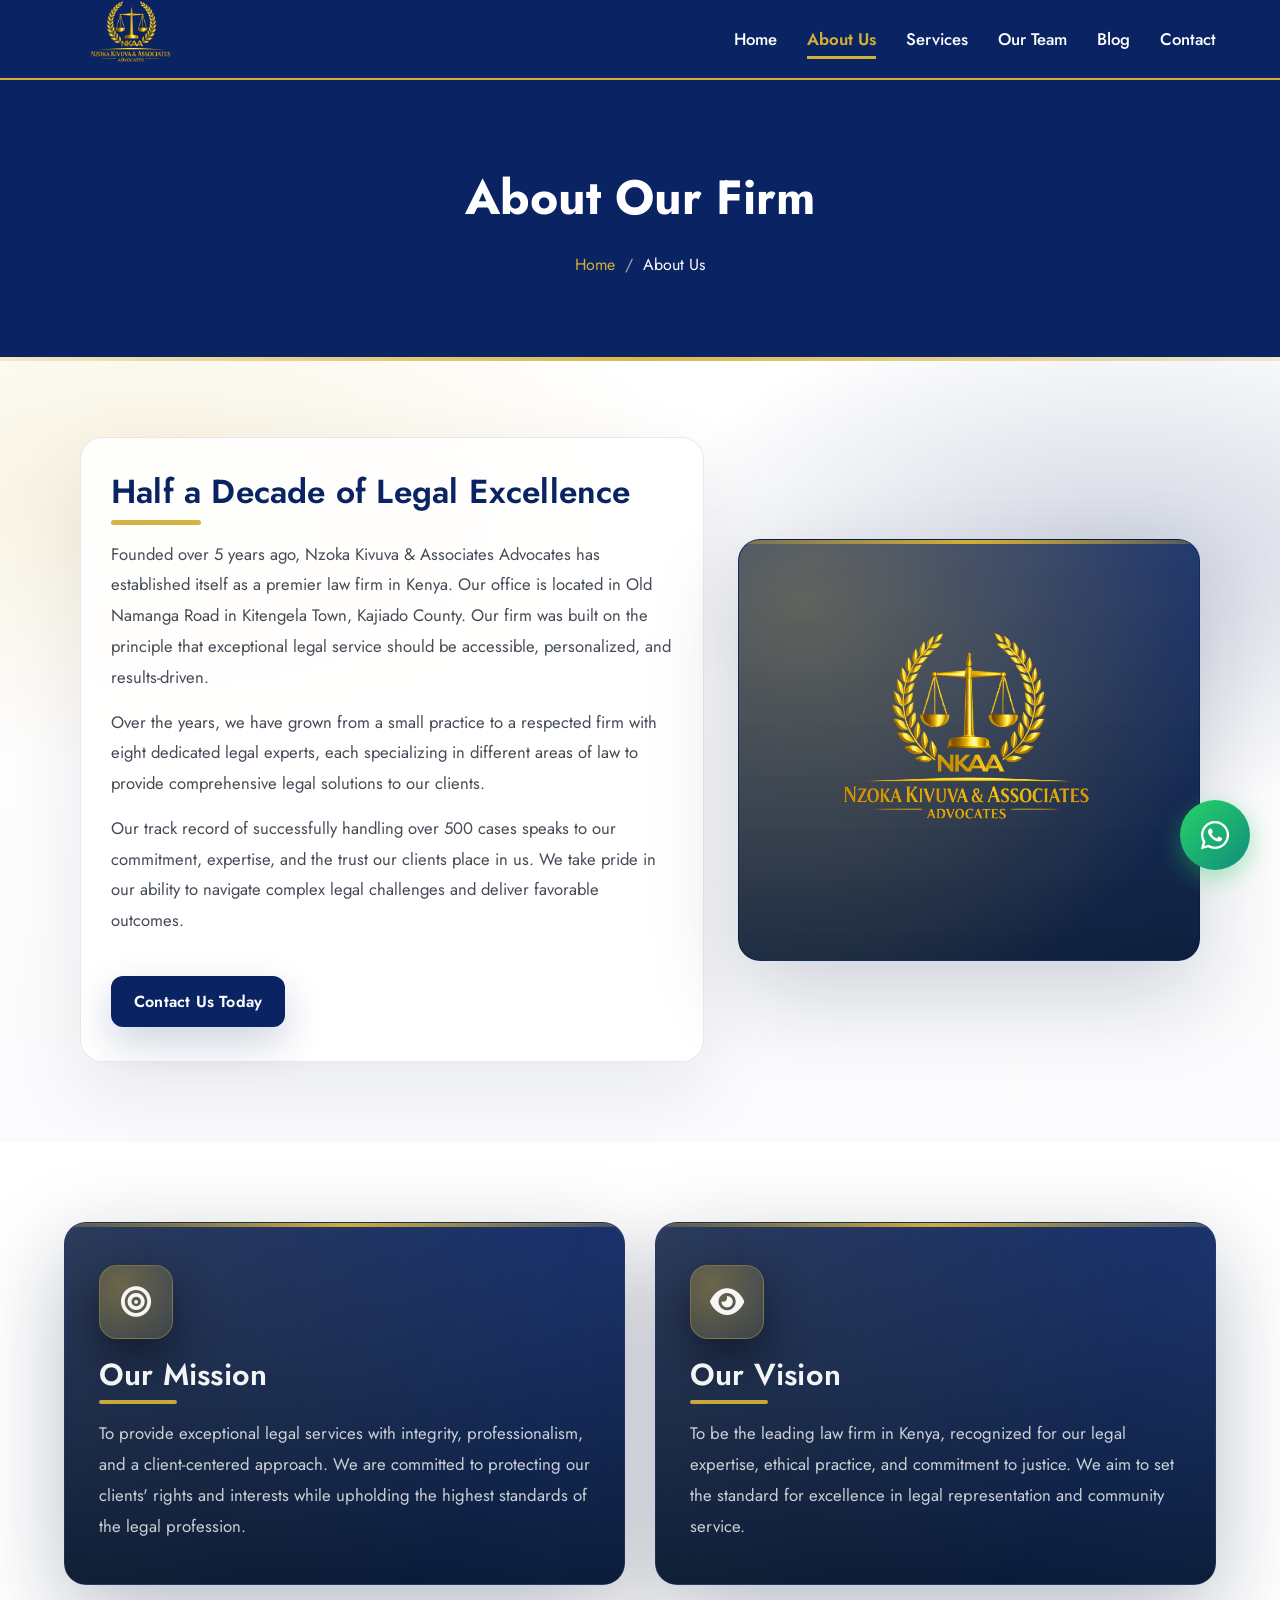
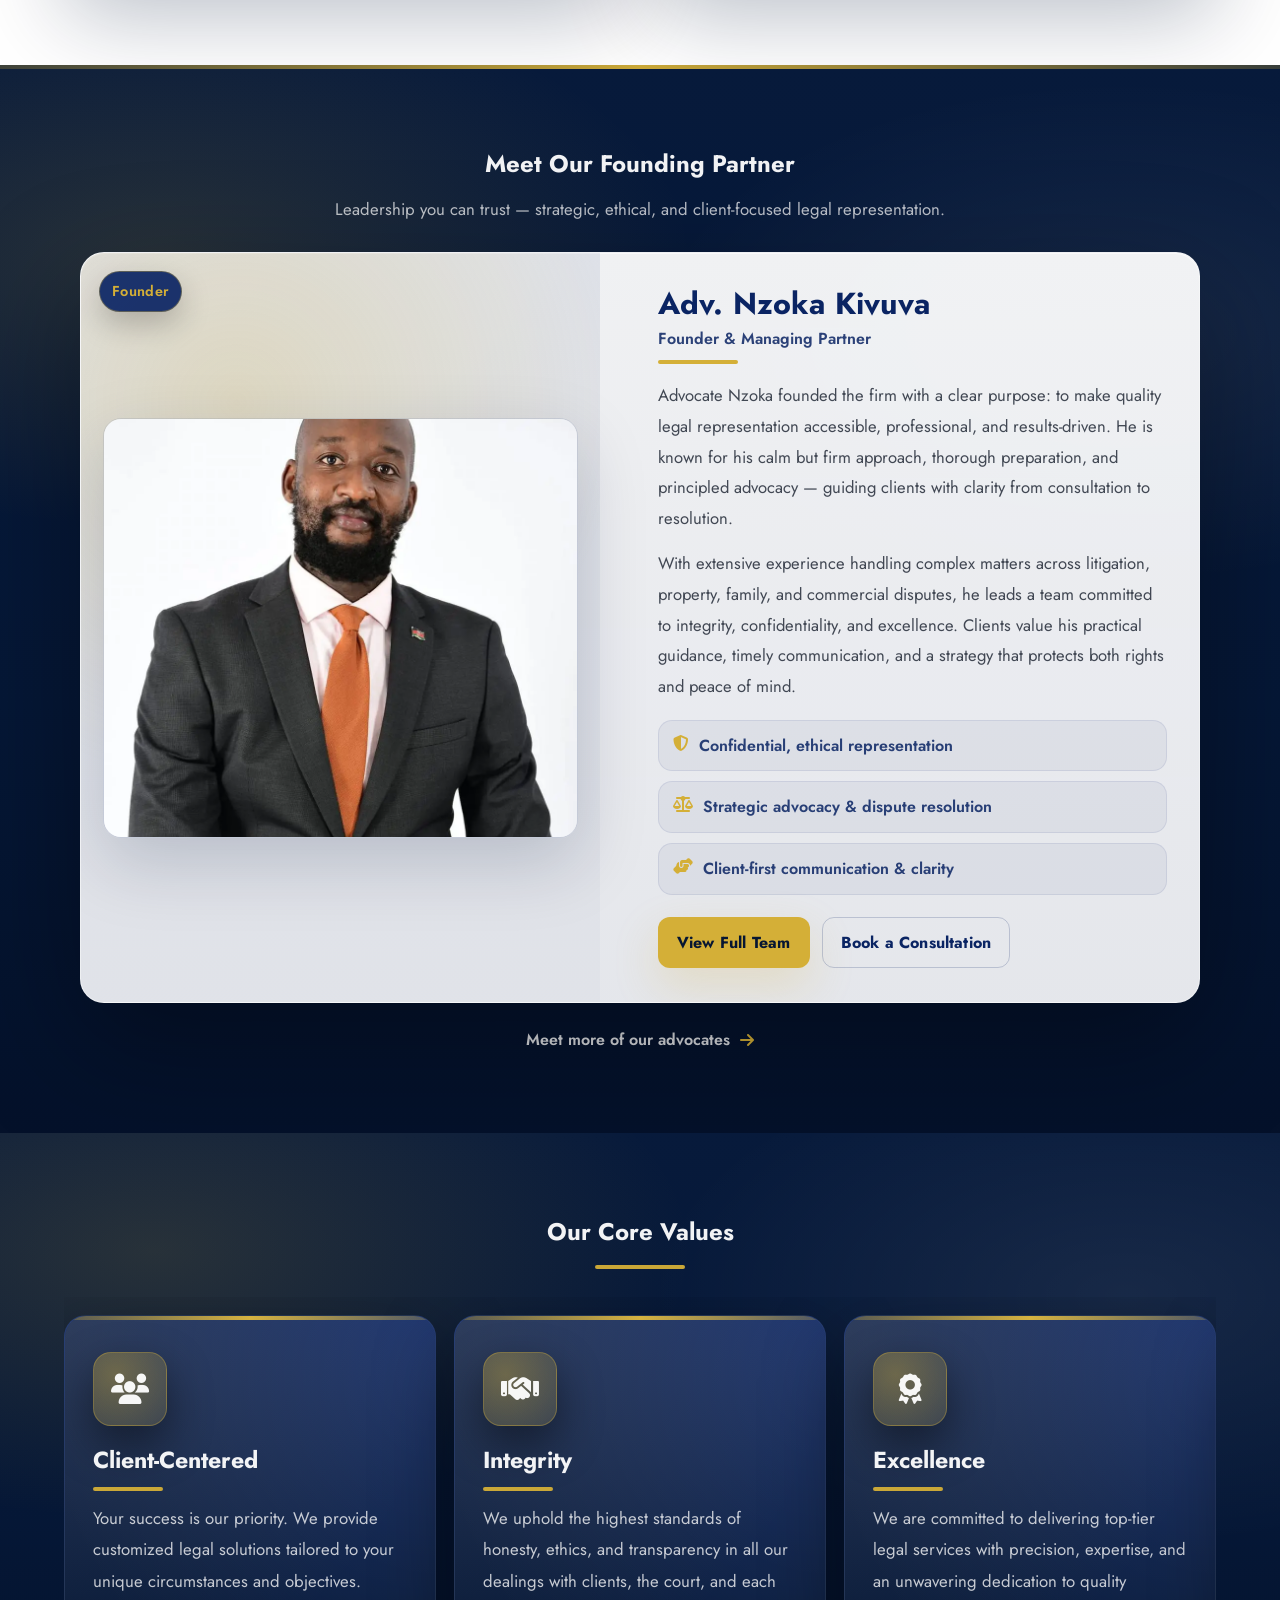
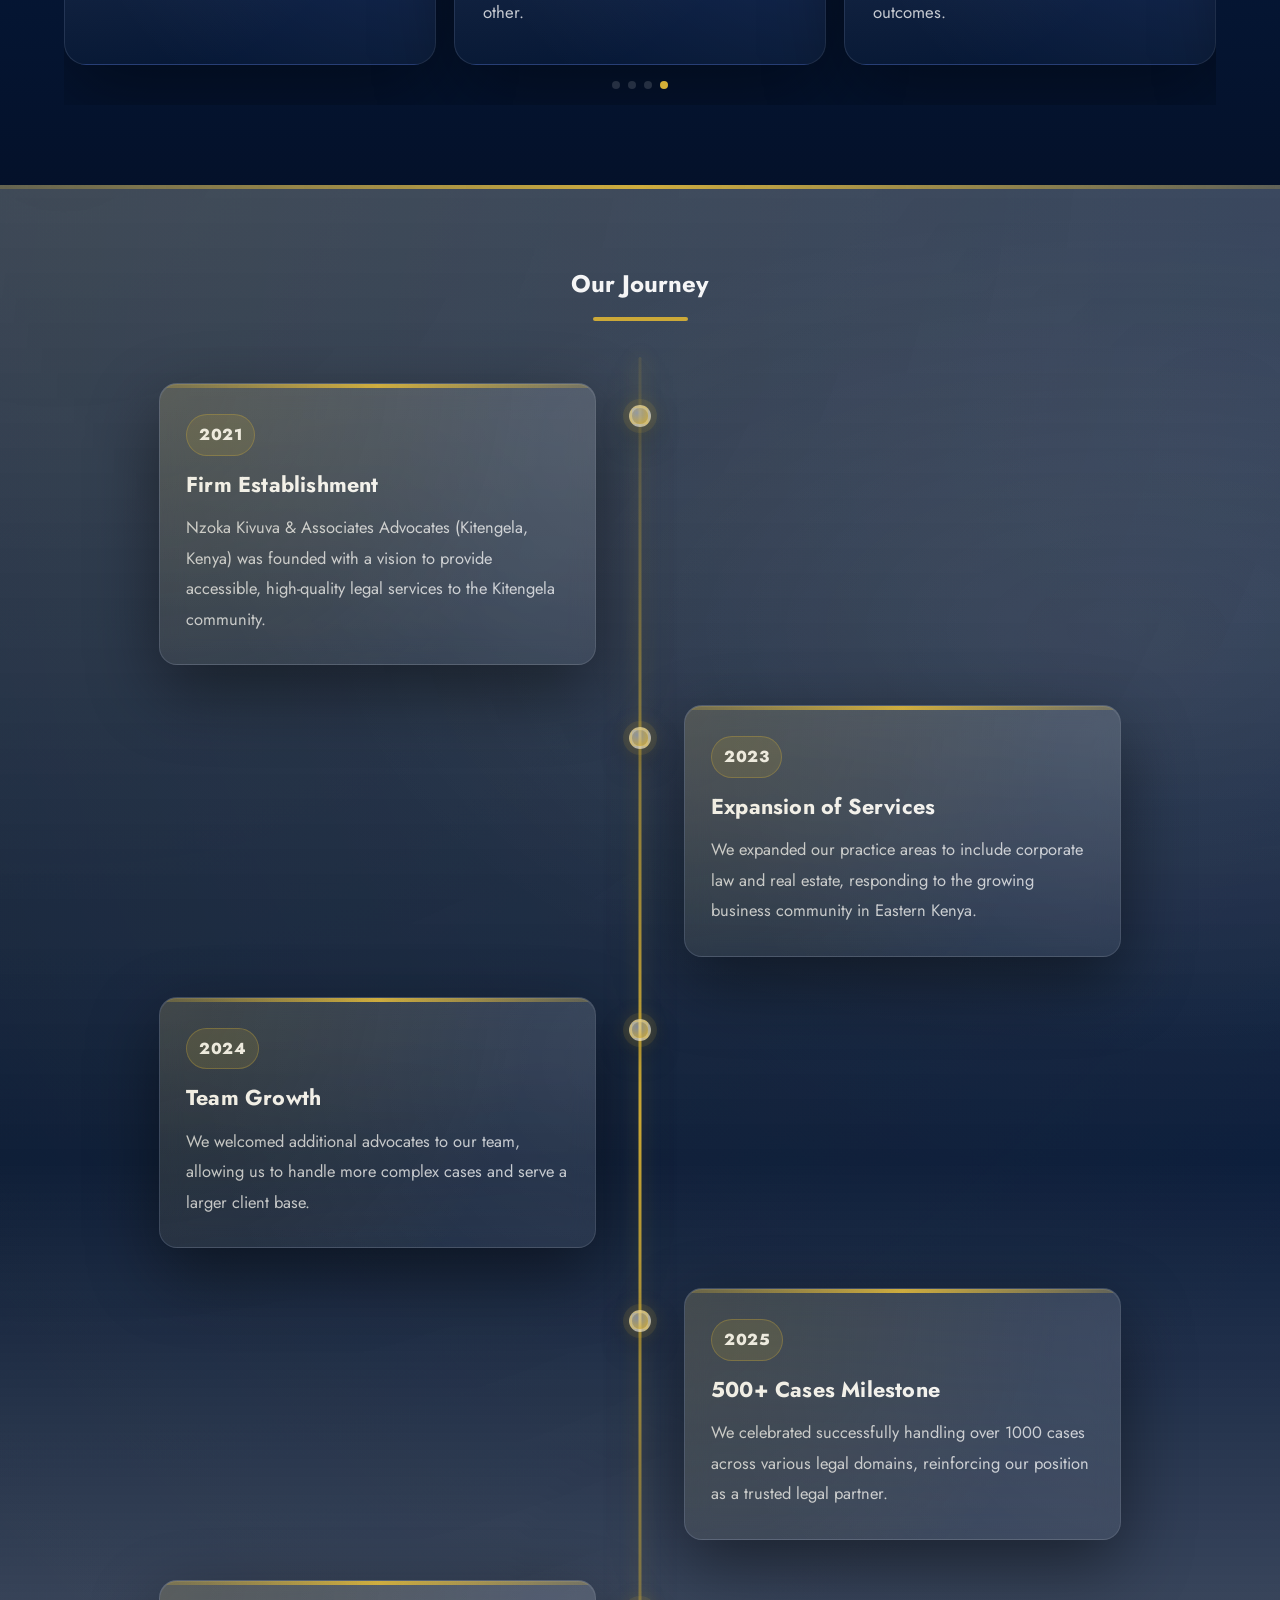
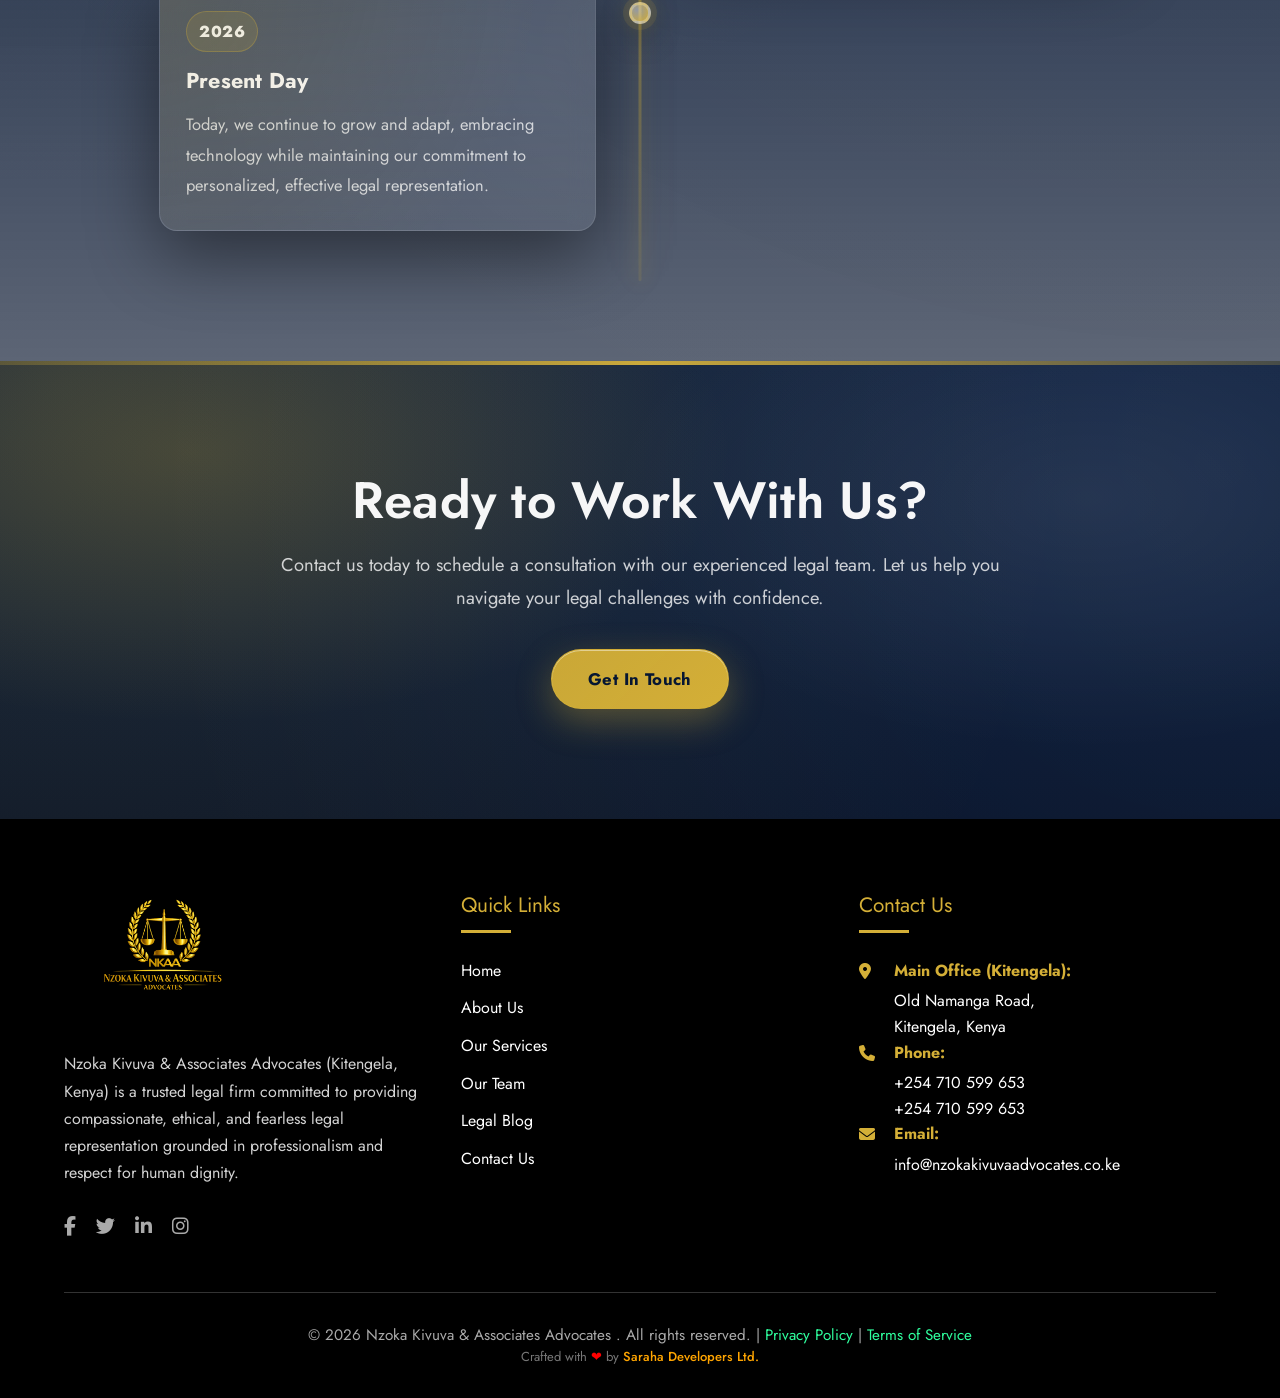
==== about.html @ 80e112c9 "Initial commit" ====
<!DOCTYPE html>
<html lang="en">
<head>
  <meta charset="UTF-8" />
  <meta name="viewport" content="width=device-width, initial-scale=1.0" />
  <meta name="robots" content="index, follow" />

  <title>About Us | Nzoka Kivuva &amp; Company Advocates (Kitengela, Kenya)</title>
  <meta name="description" content="Learn about Nzoka Kivuva & Associates Advocates (Kitengela, Kenya) in Kitengela, Kenya—our values, experience, and commitment to trusted legal representation for individuals and businesses." />
  <meta name="keywords" content="Nzoka Advocates, advocates in Kitengela, lawyers in Kitengela, law firm Kenya, legal services Kenya, corporate law, conveyancing, litigation, family law" />
  <link rel="canonical" href="https://nzokakivuvaadvocates.co.ke/about.html" />

  <!-- Open Graph (Facebook/LinkedIn) -->
  <meta property="og:type" content="website" />
  <meta property="og:url" content="https://nzokakivuvaadvocates.co.ke/about.html" />
  <meta property="og:title" content="About Us | Nzoka Kivuva & Associates Advocates (Kitengela, Kenya)" />
  <meta property="og:description" content="Learn about our law firm in Kitengela, Kenya—our values, experience, and trusted legal services." />
  <meta property="og:image" content="https://nzokakivuvaadvocates.co.ke/Nzoka-kivuva-favicon.webp" />

  <!-- Twitter -->
  <meta name="twitter:card" content="summary_large_image" />
  <meta name="twitter:title" content="About Us | Nzoka Kivuva & Associates Advocates (Kitengela, Kenya)" />
  <meta name="twitter:description" content="Learn about our law firm in Kitengela, Kenya—our values, experience, and trusted legal services." />
  <meta name="twitter:image" content="https://nzokakivuvaadvocates.co.ke/Nzoka-kivuva-favicon.webp" />

  <!-- Favicons -->
  <link rel="icon" href="Nzoka-kivuva-favicon.webp" type="image/webp" />
  <link rel="apple-touch-icon" href="Nzoka-kivuva-favicon.webp" />

  <!-- Performance: Fonts -->
  <link rel="preconnect" href="https://fonts.googleapis.com" />
  <link rel="preconnect" href="https://fonts.gstatic.com" crossorigin />
  <link href="https://fonts.googleapis.com/css2?family=Jost:wght@300;400;500;600;700&display=swap" rel="stylesheet" />

  <!-- Swiper (keep only ONE - remove duplicates) -->
  <link rel="stylesheet" href="https://cdn.jsdelivr.net/npm/swiper@11/swiper-bundle.min.css" />

  <!-- Icons -->
  <link rel="stylesheet" href="https://cdnjs.cloudflare.com/ajax/libs/font-awesome/6.4.0/css/all.min.css" />

  <!-- Page CSS -->
  <link rel="stylesheet" href="about.css" />

  <!-- Optional: Basic Organization Schema -->
  <script type="application/ld+json">
  {
    "@context": "https://schema.org",
    "@type": "LegalService",
    "name": "Nzoka Kivuva & Associates Advocates (Kitengela, Kenya)",
    "url": "https://nzokakivuvaadvocates.co.ke",
    "areaServed": "Kenya",
    "address": {
      "@type": "PostalAddress",
      "addressLocality": "Kitengela",
      "addressCountry": "KE"
    }
  }
  </script>
</head>

<body>
   <!-- Navigation Bar -->
    <nav class="navbar">
        <div class="navbar-container">
            <a href="/" class="favicon">
          <img
            src="Nzoka-kivuva-favicon.webp"
            alt="Nzoka Kivuva & Associates Advocates (Kitengela, Kenya) favicon"
            class="favicon-img"
          />
        </a>
            
            <button class="mobile-menu-btn" id="mobileMenuBtn">
                <i class="fas fa-bars"></i>
            </button>
            
            <ul class="nav-links" id="navLinks">
                <li><a href="index.html">Home</a></li>
                <li><a href="about.html" class="active">About Us</a></li>
                <li><a href="services.html">Services</a></li>
                <li><a href="team.html">Our Team</a></li>
                <li><a href="blog.html">Blog</a></li>
                <li><a href="contact.html" >Contact</a></li>
            </ul>
        </div>
    </nav>

    <!-- Page Header -->
    <header class="page-header">
        <h1>About Our Firm</h1>
        <ul class="breadcrumb">
            <li><a href="/">Home</a></li>
            <li>About Us</li>
        </ul>
    </header>

    <!-- About Section -->
  <!-- About Intro Section -->
    <section class="section about-intro">
      <div class="container">
        <div class="about-content">
          <div class="about-text">
            <h2>Half a Decade of Legal Excellence</h2>
            <p>
              Founded over 5 years ago, Nzoka Kivuva & Associates Advocates
              has established itself as a premier law firm in Kenya. Our
               office is located in  Old Namanga Road in Kitengela Town, Kajiado County. Our firm was
              built on the principle that exceptional legal service should be
              accessible, personalized, and results-driven.
            </p>
            <p>
              Over the years, we have grown from a small practice to a respected
              firm with eight dedicated legal experts, each specializing in
              different areas of law to provide comprehensive legal solutions to
              our clients.
            </p>
            <p>
              Our track record of successfully handling over 500 cases speaks
              to our commitment, expertise, and the trust our clients place in
              us. We take pride in our ability to navigate complex legal
              challenges and deliver favorable outcomes.
            </p>
            <br />
            <a href="contact.html" class="btn">Contact Us Today</a>
          </div>
          <div class="about-image">
            <img src="Nzoka-kivuva-favicon.webp" alt="Our Office" />
          </div>
        </div>
      </div>
    </section>

    <!-- Mission & Vision Section -->
    <section class="section">
      <div class="container">
        <div class="mission-vision">
          <div class="mission-card">
            <div class="mission-icon">
              <i class="fas fa-bullseye"></i>
            </div>
            <h2>Our Mission</h2>
            <p>
              To provide exceptional legal services with integrity,
              professionalism, and a client-centered approach. We are committed
              to protecting our clients' rights and interests while upholding
              the highest standards of the legal profession.
            </p>
          </div>
          <div class="vision-card">
            <div class="vision-icon">
              <i class="fas fa-eye"></i>
            </div>
            <h2>Our Vision</h2>
            <p>
              To be the leading law firm in Kenya, recognized for our legal
              expertise, ethical practice, and commitment to justice. We aim to
              set the standard for excellence in legal representation and
              community service.
            </p>
          </div>
        </div>
      </div>
    </section>

    <!-- Our Team Section -->
   <section class="section team team-premium" id="founding-partner">
  <div class="container">
    <div class="team-header">
      <h2 class="section-title">Meet Our Founding Partner</h2>
      <p class="team-subtitle">
        Leadership you can trust — strategic, ethical, and client-focused legal representation.
      </p>
    </div>

    <div class="team-grid">
      <article class="team-member premium-card">
        <div class="member-image">
          <!-- Passport photo goes here -->
          <img
            src="nzoka-kivuva-passport.webp"
            alt="Advocate Nzoka - Founder & Managing Partner"
            loading="lazy"
          />

          <div class="member-badge">
            <span>Founder</span>
          </div>
        </div>

        <div class="member-info">
          <h3 class="member-name">Adv. Nzoka  Kivuva</h3>
          <p class="member-position">Founder & Managing Partner</p>

          <p class="member-bio">
            Advocate Nzoka founded the firm with a clear purpose: to make quality legal representation
            accessible, professional, and results-driven. He is known for his calm but firm approach, thorough
            preparation, and principled advocacy — guiding clients with clarity from consultation to resolution.
          </p>

          <p class="member-bio">
            With extensive experience handling complex matters across litigation, property, family, and commercial
            disputes, he leads a team committed to integrity, confidentiality, and excellence. Clients value his
            practical guidance, timely communication, and a strategy that protects both rights and peace of mind.
          </p>

          <ul class="member-highlights">
            <li><i class="fa-solid fa-shield-halved"></i> Confidential, ethical representation</li>
            <li><i class="fa-solid fa-scale-balanced"></i> Strategic advocacy & dispute resolution</li>
            <li><i class="fa-solid fa-handshake-angle"></i> Client-first communication & clarity</li>
          </ul>

          <div class="member-actions">
            <a href="team.html" class="btn btn-gold">View Full Team</a>
            <a href="contact.html" class="btn btn-outline">Book a Consultation</a>
          </div>
        </div>
      </article>
    </div>

    <div class="team-footer">
      <a href="team.html" class="team-link">
        Meet more of our advocates <i class="fa-solid fa-arrow-right"></i>
      </a>
    </div>
  </div>
</section>


    <!-- Values Section -->
   <section class="section values values-slider">
  <div class="container">
    <h2 class="section-title">Our Core Values</h2>

    <div class="swiper valuesSwiper2">
      <div class="swiper-wrapper">

        <div class="swiper-slide">
          <div class="value-card navy-card">
            <div class="value-icon">
              <i class="fas fa-handshake"></i>
            </div>
            <h3>Integrity</h3>
            <p>
              We uphold the highest standards of honesty, ethics, and
              transparency in all our dealings with clients, the court, and each
              other.
            </p>
          </div>
        </div>

        <div class="swiper-slide">
          <div class="value-card navy-card">
            <div class="value-icon">
              <i class="fas fa-award"></i>
            </div>
            <h3>Excellence</h3>
            <p>
              We are committed to delivering top-tier legal services with
              precision, expertise, and an unwavering dedication to quality
              outcomes.
            </p>
          </div>
        </div>

        <div class="swiper-slide">
          <div class="value-card navy-card">
            <div class="value-icon">
              <i class="fas fa-user-tie"></i>
            </div>
            <h3>Professionalism</h3>
            <p>
              We maintain the utmost legal standards, respect for the judicial
              process, and unwavering respect for our clients and colleagues.
            </p>
          </div>
        </div>

        <div class="swiper-slide">
          <div class="value-card navy-card">
            <div class="value-icon">
              <i class="fas fa-users"></i>
            </div>
            <h3>Client-Centered</h3>
            <p>
              Your success is our priority. We provide customized legal
              solutions tailored to your unique circumstances and objectives.
            </p>
          </div>
        </div>

      </div>

      <div class="swiper-pagination valuesPagination2"></div>
    </div>
  </div>
</section>


    <!-- History Section -->
    <section class="section history">
      <div class="container">
        <h2 class="section-title">Our Journey</h2>
        <div class="timeline">
          <div class="timeline-item">
            <div class="timeline-marker"></div>
            <div class="timeline-content">
              <div class="timeline-year">2021</div>
              <h3>Firm Establishment</h3>
              <p>
                Nzoka Kivuva & Associates Advocates (Kitengela, Kenya) was founded with a vision
                to provide accessible, high-quality legal services to the
                Kitengela community.
              </p>
            </div>
          </div>
          <div class="timeline-item">
            <div class="timeline-marker"></div>
            <div class="timeline-content">
              <div class="timeline-year">2023</div>
              <h3>Expansion of Services</h3>
              <p>
                We expanded our practice areas to include corporate law and real
                estate, responding to the growing business community in Eastern
                Kenya.
              </p>
            </div>
          </div>
          <div class="timeline-item">
            <div class="timeline-marker"></div>
            <div class="timeline-content">
              <div class="timeline-year">2024</div>
              <h3>Team Growth</h3>
              <p>
                We welcomed  additional advocates to our team, allowing us
                to handle more complex cases and serve a larger client base. <!--  It
                is during this time that we added two branches in Nairobi and
                Kitengela Town.-->
              </p>
            </div>
          </div>
          <div class="timeline-item">
            <div class="timeline-marker"></div>
            <div class="timeline-content">
              <div class="timeline-year">2025</div>
              <h3>500+ Cases Milestone</h3>
              <p>
                We celebrated successfully handling over 1000 cases across
                various legal domains, reinforcing our position as a trusted
                legal partner.
              </p>
            </div>
          </div>
          <div class="timeline-item">
            <div class="timeline-marker"></div>
            <div class="timeline-content">
              <div class="timeline-year">2026</div>
              <h3>Present Day</h3>
              <p>
                Today, we continue to grow and adapt, embracing technology while
                maintaining our commitment to personalized, effective legal
                representation.
              </p>
            </div>
          </div>
        </div>
      </div>
    </section>

    <!-- CTA Section -->
    <section class="cta">
      <div class="container">
        <h1>Ready to Work With Us?</h1>
        <p>
          Contact us today to schedule a consultation with our experienced legal
          team. Let us help you navigate your legal challenges with confidence.
        </p>
        <a href="contact.html" class="btn">Get In Touch</a>
      </div>
    </section>

    <!-- Footer -->
    <!-- Footer -->
    <footer>
        <div class="footer-container">
            <div class="footer-about">
                <div class="footer-logo">
                     <a href="/" class="footer-favicon">
              <img
                src="Nzoka-kivuva-favicon.webp"
                alt="Nzoka Advocates favicon"
              />
            </a>
                </div>
                <p>Nzoka Kivuva & Associates Advocates (Kitengela, Kenya) is a trusted legal firm committed to providing compassionate, ethical, and fearless legal representation grounded in professionalism and respect for human dignity.</p>
                <div class="social-links">
                    <a href="#" style="color: #aaa; margin-right: 15px; font-size: 1.2rem;"><i class="fab fa-facebook-f"></i></a>
                    <a href="#" style="color: #aaa; margin-right: 15px; font-size: 1.2rem;"><i class="fab fa-twitter"></i></a>
                    <a href="#" style="color: #aaa; margin-right: 15px; font-size: 1.2rem;"><i class="fab fa-linkedin-in"></i></a>
                    <a href="#" style="color: #aaa; font-size: 1.2rem;"><i class="fab fa-instagram"></i></a>
                </div>
            </div>
            
            <div class="footer-links">
                <h3>Quick Links</h3>
                <ul>
                    <li><a href="index.html">Home</a></li>
                    <li><a href="about.html">About Us</a></li>
                    <li><a href="services.html">Our Services</a></li>
                    <li><a href="team.html">Our Team</a></li>
                    <li><a href="blog.html">Legal Blog</a></li>
                    <li><a href="contact.html">Contact Us</a></li>
                </ul>
            </div>
            
            <div class="footer-contact">
                <h3>Contact Us</h3>
                <div class="contact-info">
                    <div class="contact-items">
                        <i class="fas fa-map-marker-alt"></i>
                        <div>
                           <h4><strong>Main Office (Kitengela):</strong></h4> 
                           <a href="https://share.google/IRGGaovzCNE5KSUKh"> Old Namanga Road,<br>
                            Kitengela, Kenya</a>
                        </div>
                    </div>
                    <div class="contact-items">
                        <i class="fas fa-phone"></i>
                        <div>
                            <h4 id="header-fours"><strong>Phone:</strong></h4>
                           <a href="tel:+254710599653"> +254 710 599 653</a><br>
                            <a href="tel:+254710599653">+254 710 599 653</a>
                        </div>
                    </div>
                    <div class="contact-items">
                        <i class="fas fa-envelope"></i>
                        <div>
                            <h4><strong>Email:</strong></h4>
                            <a href="mailto:info@nzokakivuvaadvocates.co.ke">info@nzokakivuvaadvocates.co.ke</a>
                        </div>
                    </div>
                </div>
            </div>
        </div>
        
         <div class="copyright">
                <p>&copy; <span id="y"></span> Nzoka Kivuva & Associates Advocates . All rights reserved. | <a href="#" style="color:rgb(47, 255, 158);">Privacy Policy</a> | <a href="#" style="color:rgb(47, 255, 158);">Terms of Service</a></p>
              <script>document.getElementById("y").textContent=new Date().getFullYear()</script>

          <p style="margin: 0; font-size: 13px; color: #777">
            Crafted with <span style="color: red">❤</span> by
            <a
              href="https://sarahadevelopers.co.ke"
              target="_blank"
              rel="noopener"
              style="color: orange; text-decoration: none; font-weight: 500"
            >
              Saraha Developers Ltd.
            </a>
          </p>
            </div>
      </div>
    </footer>
    <!-- WhatsApp Float -->
    <a href="https://wa.me/254710599653?text=Hello%20Advocate%20Nzoka%2C%20I%20am%20reaching%20out%20through%20your%20website.%0A%0AName%3A%20%5BYour%20Name%5D%0APhone%3A%20%5BYour%20Phone%5D%0AMatter%3A%20%5BBrief%20Description%5D%0ALocation%3A%20%5BOptional%5D%0A%0AKindly%20advise%20on%20the%20next%20step%20and%20available%20time%20for%20a%20consultation.%20Thank%20you." class="whatsapp-float" target="_blank">
      <i class="fab fa-whatsapp"></i>
    </a>
<script src="https://cdn.jsdelivr.net/npm/swiper@11/swiper-bundle.min.js"></script>

    <script src="about.js"></script>
</body>
</html>
---- about.css ----
:root {
            --navy-blue: #0a2463;
            --white: #ffffff;
            --gold: #d4af37;
            --light-gold: #f4e9c9;
            --dark-navy: #051736;
            --light-navy: #1a3a7a;
            --gray-bg: #f8f9fa;
            --dark-gray: #333333;
            --font-primary: 'Jost', sans-serif;
        }

        * {
            margin: 0;
            padding: 0;
            box-sizing: border-box;
        }

        body {
            font-family: var(--font-primary);
            color: var(--dark-gray);
            line-height: 1.6;
        }
                /* Remove default link styles globally */
a {
  color: inherit;           /* Keep the current text color */
  text-decoration: none;    /* Remove underline */
  transition: color 0.3s;   /* Optional: smooth hover if you want */
}

/* Optional: keep them same on hover, focus, active */
a:hover,
a:focus,
a:active {
  color: inherit;
  text-decoration: none;
}

        /* Navbar Styles */
     /* Navbar Styles */
        .navbar {
            background-color: var(--navy-blue);
            display: flex;
            justify-content: space-between;
            align-items: center;
            padding: 0 5%;
            height: 80px;
            position: sticky;
            top: 0;
            z-index: 1000;
            transition: all 0.3s ease;
            border-bottom: 2px solid var(--gold);
        }

        .navbar-container {
            display: flex;
            justify-content: space-between;
            align-items: center;
            width: 100%;
        }

        .logo-container {
            display: flex;
            align-items: center;
        }

        .logo-placeholder {
            width: 180px;
            height: 50px;
            background-color: var(--white);
            display: flex;
            align-items: center;
            justify-content: center;
            color: var(--navy-blue);
            font-weight: 700;
            font-size: 1.4rem;
            letter-spacing: 1px;
            border-radius: 4px;
            border-right: 4px solid var(--gold);
        }

        .logo-placeholder span {
            color: var(--gold);
        }
        .favicon {
  display: flex;
  align-items: center;
  text-decoration: none;
  transition: transform 0.3s ease;
}

.favicon:hover {
  transform: scale(1.02);
}

.favicon img {
  height: 90px;
  width: auto;
  object-fit: contain;
  display: block;
}


        .nav-links {
            display: flex;
            list-style: none;
        }

        .nav-links li {
            margin-left: 30px;
        }

        .nav-links a {
            color: var(--white);
            text-decoration: none;
            font-weight: 500;
            font-size: 1.05rem;
            transition: color 0.3s;
            padding: 8px 0;
            position: relative;
        }

        .nav-links a:hover {
            color: var(--gold);
        }

        .nav-links a.active {
            color: var(--gold);
            font-weight: 600;
        }

        .nav-links a.active::after {
            content: '';
            position: absolute;
            bottom: 0;
            left: 0;
            width: 100%;
            height: 3px;
            background-color: var(--gold);
        }

        .mobile-menu-btn {
            display: none;
            background: none;
            border: none;
            color: var(--white);
            font-size: 1.5rem;
            cursor: pointer;
        }


        /* Page Header */
        .page-header {
            background-color: var(--navy-blue);
            color: var(--white);
            padding: 120px 5% 80px;
            text-align: center;
            margin-top: -80px;
            padding-top: 160px;
        }

        .page-header h1 {
            font-size: 3rem;
            margin-bottom: 15px;
        }

        .breadcrumb {
            display: flex;
            justify-content: center;
            list-style: none;
        }

        .breadcrumb li {
            margin: 0 5px;
        }

        .breadcrumb a {
            color: var(--gold);
            text-decoration: none;
        }

        .breadcrumb li:not(:last-child)::after {
            content: '/';
            margin-left: 10px;
            color: #aaa;
        }

        /* Section Styles */
        .section-title {
            text-align: center;
            margin-bottom: 60px;
        }

        .section-title h2 {
            font-size: 2.5rem;
            color: var(--navy-blue);
            margin-bottom: 15px;
            position: relative;
            display: inline-block;
        }

        .section-title h2::after {
            content: '';
            position: absolute;
            width: 80px;
            height: 4px;
            background-color: var(--gold);
            bottom: -10px;
            left: 50%;
            transform: translateX(-50%);
        }

        .section-title p {
            color: #666;
            max-width: 700px;
            margin: 0 auto;
            font-size: 1.1rem;
        }

        section {
            padding: 80px 5%;
        }

        .section-bg {
            background-color: var(--gray-bg);
        }

        /* About Content */
   /* =========================
   PREMIUM ABOUT INTRO (Navy theme)
   ========================= */

.about-intro{
  background:
    radial-gradient(900px 450px at 12% 18%, rgba(212,175,55,0.16), transparent 60%),
    radial-gradient(800px 420px at 88% 25%, rgba(10,36,99,0.18), transparent 60%),
    linear-gradient(180deg, #ffffff, #fbfbfd);
  position: relative;
  overflow: hidden;
}

/* subtle gold line accent at top */
.about-intro::before{
  content:"";
  position:absolute;
  top:0; left:0;
  width:100%;
  height:4px;
  background: linear-gradient(90deg, rgba(212,175,55,0.25), var(--gold), rgba(212,175,55,0.25));
  opacity: .9;
}

/* container spacing */
.about-intro .container{
  width: min(1150px, calc(100% - 2rem));
  margin: 0 auto;
}

/* layout */
.about-intro .about-content{
  display: grid;
  grid-template-columns: 1.15fr 0.85fr; /* text wider, card tighter */
  gap: 34px;
  align-items: center;
}

/* LEFT: Text area styled like an elegant panel */
.about-intro .about-text{
  background: rgba(255,255,255,0.85);
  border: 1px solid rgba(10,36,99,0.10);
  border-radius: 22px;
  padding: 34px 30px;
  box-shadow: 0 30px 80px rgba(5,23,54,0.08);
  backdrop-filter: blur(10px);
  position: relative;
}

/* Headline */
.about-intro .about-text h2{
  color: var(--navy-blue);
  font-size: clamp(1.9rem, 2.6vw, 2.5rem);
  line-height: 1.15;
  margin-bottom: 14px;
  font-weight: 600;
  letter-spacing: .2px;
  position: relative;
  padding-bottom: 14px;
}

/* Elegant gold underline */
.about-intro .about-text h2::after{
  content:"";
  position:absolute;
  left:0;
  bottom:0;
  width: 90px;
  height: 5px;
  border-radius: 999px;
  background: var(--gold);
  opacity: .95;
}

/* Paragraphs */
.about-intro .about-text p{
  color: rgba(17,24,39,0.78);
  font-size: 1.04rem;
  line-height: 1.85;
  margin-bottom: 14px;
}

/* Button: premium navy -> gold hover */
.about-intro .about-text .btn{
  display: inline-flex;
  align-items: center;
  justify-content: center;
  gap: 10px;
  padding: 12px 22px;
  border-radius: 12px;
  background: var(--navy-blue);
  color: var(--white);
  font-weight: 600;
  letter-spacing: .2px;
  border: 1px solid rgba(10,36,99,0.25);
  box-shadow: 0 16px 40px rgba(10,36,99,0.20);
  transition: transform .25s ease, box-shadow .25s ease, background .25s ease;
}

.about-intro .about-text .btn:hover{
  background: var(--gold);
  color: #061632;
  transform: translateY(-2px);
  box-shadow: 0 20px 55px rgba(212,175,55,0.28);
}

/* RIGHT: Elegant side card (image card) */
.about-intro .about-image{
  border-radius: 22px;
  overflow: hidden;
  background: linear-gradient(180deg, rgba(10,36,99,0.95), rgba(5,23,54,0.98));
  border: 1px solid rgba(10,36,99,0.18);
  box-shadow: 0 35px 90px rgba(5,23,54,0.18);
  position: relative;
  isolation: isolate;
}

/* Gold glow highlight */
.about-intro .about-image::before{
  content:"";
  position:absolute;
  inset: -40%;
  background: radial-gradient(circle at 30% 30%, rgba(212,175,55,0.35), transparent 55%);
  z-index: 0;
}

/* top gold strip for premium */
.about-intro .about-image::after{
  content:"";
  position:absolute;
  top:0; left:0;
  width:100%;
  height:4px;
  background: linear-gradient(90deg, rgba(212,175,55,0.25), var(--gold), rgba(212,175,55,0.25));
  z-index: 2;
}

/* image treatment */
.about-intro .about-image img{
  width: 100%;
  height: 420px;         /* card height on desktop */
  object-fit: contain;   /* logo-friendly */
  object-position: center;
  padding: 22px;
  background: linear-gradient(135deg, rgba(255,255,255,0.06), rgba(255,255,255,0.02));
  position: relative;
  z-index: 1;
  transition: transform .35s ease;
}

.about-intro .about-image:hover img{
  transform: scale(1.03);
}

/* Small “badge” inside the card (no HTML changes) */
.about-intro .about-image{
  display: grid;
  place-items: center;
}
.about-intro .about-image::marker{ content:""; } /* harmless */

/* Responsive */
@media (max-width: 980px){
  .about-intro .about-content{
    grid-template-columns: 1fr;
    gap: 18px;
  }
  .about-intro .about-image img{
    height: 280px;
  }
  .about-intro .about-text{
    padding: 26px 18px;
  }
}

        /* Vision & Mission */
      /* =========================
   PREMIUM MISSION / VISION (Navy theme)
   ========================= */

.mission-vision{
  display: grid;
  grid-template-columns: 1fr 1fr;
  gap: 26px;
  align-items: stretch;
  position: relative;
}

/* Luxury divider feel on big screens */
@media (min-width: 992px){
  .mission-vision{
    gap: 30px;
  }
}

/* Shared card styling */
.mission-card,
.vision-card{
  position: relative;
  overflow: hidden;
  border-radius: 22px;
  padding: 42px 34px;
  background: linear-gradient(180deg, #0a2463 0%, #051736 100%);
  border: 1px solid rgba(255,255,255,0.10);
  box-shadow:
    0 30px 90px rgba(5,23,54,0.28),
    inset 0 1px 0 rgba(255,255,255,0.08);
  transition: transform .35s ease, box-shadow .35s ease, border-color .35s ease;
}

/* Gold top bar accent */
.mission-card::before,
.vision-card::before{
  content:"";
  position:absolute;
  top:0; left:0;
  width:100%;
  height:4px;
  background: linear-gradient(90deg, rgba(212,175,55,0.25), var(--gold), rgba(212,175,55,0.25));
  opacity: 0.95;
}

/* Subtle glow orb */
.mission-card::after,
.vision-card::after{
  content:"";
  position:absolute;
  inset:-40%;
  background:
    radial-gradient(circle at 20% 20%, rgba(212,175,55,0.18), transparent 55%),
    radial-gradient(circle at 80% 30%, rgba(255,255,255,0.08), transparent 55%);
  z-index: 0;
}

/* Hover: premium lift */
.mission-card:hover,
.vision-card:hover{
  transform: translateY(-8px);
  border-color: rgba(212,175,55,0.28);
  box-shadow:
    0 40px 120px rgba(5,23,54,0.35),
    inset 0 1px 0 rgba(255,255,255,0.10);
}

/* Content above glow */
.mission-card > *,
.vision-card > *{
  position: relative;
  z-index: 1;
}

/* Icon plate (gold glass) */
.mission-icon,
.vision-icon{
  width: 74px;
  height: 74px;
  border-radius: 18px;
  display: grid;
  place-items: center;
  margin-bottom: 18px;

  background: radial-gradient(circle at 30% 30%, rgba(212,175,55,0.40), rgba(212,175,55,0.14));
  border: 1px solid rgba(212,175,55,0.35);
  box-shadow: 0 18px 45px rgba(0,0,0,0.45);

  color: rgba(255,255,255,0.95);
  font-size: 1.9rem;
  transition: transform .35s ease, box-shadow .35s ease;
}

.mission-card:hover .mission-icon,
.vision-card:hover .vision-icon{
  transform: scale(1.05) rotate(-2deg);
  box-shadow: 0 22px 60px rgba(0,0,0,0.55);
}

/* Headings */
.mission-card h2,
.vision-card h2{
  font-size: 1.9rem;
  font-weight: 600;
  color: rgba(255,255,255,0.95);
  margin-bottom: 14px;
  letter-spacing: .2px;
  line-height: 1.15;
  position: relative;
  padding-bottom: 12px;
}

/* Elegant underline */
.mission-card h2::after,
.vision-card h2::after{
  content:"";
  position:absolute;
  left:0;
  bottom:0;
  width: 78px;
  height: 4px;
  border-radius: 999px;
  background: var(--gold);
  opacity: .95;
}

/* Paragraphs */
.mission-card p,
.vision-card p{
  color: rgba(255,255,255,0.78);
  font-size: 1.05rem;
  line-height: 1.85;
  margin: 0;
}

/* Responsive */
@media (max-width: 980px){
  .mission-vision{
    grid-template-columns: 1fr;
    gap: 18px;
  }
  .mission-card,
  .vision-card{
    padding: 32px 20px;
  }
  .mission-card h2,
  .vision-card h2{
    font-size: 1.65rem;
  }
}

        /* Founder Section */
      /* =========================
   FOUNDING PARTNER (Premium)
   Dark Navy background + light luxury card
   ========================= */

.team-premium{
  background:
    radial-gradient(900px 450px at 12% 18%, rgba(212,175,55,0.16), transparent 60%),
    radial-gradient(800px 420px at 88% 25%, rgba(255,255,255,0.07), transparent 60%),
    linear-gradient(180deg, #071a3b 0%, #051736 60%, #04112a 100%);
  color: var(--white);
  position: relative;
  overflow: hidden;
}

.team-premium::before{
  content:"";
  position:absolute;
  top:0; left:0;
  width:100%;
  height:4px;
  background: linear-gradient(90deg, rgba(212,175,55,0.25), var(--gold), rgba(212,175,55,0.25));
  opacity:.95;
}

.team-premium .container{
  width: min(1150px, calc(100% - 2rem));
  margin: 0 auto;
}

.team-header{
  text-align:center;
  margin-bottom: 28px;
}

.team-premium .section-title{
  color: rgba(255,255,255,0.95);
  margin-bottom: 10px;
}

.team-subtitle{
  max-width: 70ch;
  margin: 0 auto;
  color: rgba(255,255,255,0.72);
  font-size: 1.05rem;
  line-height: 1.8;
}

/* layout */
.team-premium .team-grid{
  display: grid;
  grid-template-columns: 1fr;
  gap: 26px;
}

/* Luxury card (light) */
.premium-card{
  display: grid;
  grid-template-columns: 0.95fr 1.05fr;
  gap: 26px;

  background: linear-gradient(180deg, rgba(255,255,255,0.94), rgba(248,249,252,0.92));
  border-radius: 24px;
  border: 1px solid rgba(255,255,255,0.35);
  box-shadow: 0 40px 120px rgba(0,0,0,0.35);
  overflow: hidden;
  position: relative;
}

.premium-card::before{
  content:"";
  position:absolute;
  inset: 0;
  border-radius: 24px;
  pointer-events:none;
  box-shadow: inset 0 1px 0 rgba(255,255,255,0.6);
}

/* Left: image */
.member-image{
  position: relative;
  min-height: 420px; /* passport-friendly */
  background:
    radial-gradient(circle at 30% 20%, rgba(212,175,55,0.22), transparent 55%),
    linear-gradient(180deg, rgba(10,36,99,0.08), rgba(10,36,99,0.02));
  display: grid;
  place-items: center;
  padding: 22px;
}

.member-image img{
  width: 100%;
  height: 100%;
  max-height: 420px;
  object-fit: cover; /* best for passport photo */
  border-radius: 18px;
  border: 1px solid rgba(10,36,99,0.12);
  box-shadow: 0 25px 70px rgba(5,23,54,0.18);
}

/* Badge */
.member-badge{
  position:absolute;
  top: 18px;
  left: 18px;
  background: rgba(10,36,99,0.92);
  color: rgba(255,255,255,0.92);
  border: 1px solid rgba(212,175,55,0.35);
  padding: 8px 12px;
  border-radius: 999px;
  font-size: 0.9rem;
  letter-spacing: 0.3px;
  box-shadow: 0 12px 30px rgba(0,0,0,0.22);
}
.member-badge span{
  color: var(--gold);
  font-weight: 600;
}

/* Right: content */
.member-info{
  padding: 34px 32px;
  color: rgba(17,24,39,0.86);
}

.member-name{
  margin: 0 0 6px;
  color: var(--navy-blue);
  font-size: 1.9rem;
  font-weight: 700;
  letter-spacing: .2px;
  line-height: 1.1;
}

.member-position{
  display: inline-flex;
  gap: 8px;
  align-items: center;
  margin-bottom: 16px;
  color: rgba(10,36,99,0.86);
  font-weight: 600;
  position: relative;
  padding-bottom: 12px;
}

.member-position::after{
  content:"";
  position:absolute;
  left:0;
  bottom:0;
  width: 80px;
  height: 4px;
  border-radius: 999px;
  background: var(--gold);
}

.member-bio{
  margin-bottom: 14px;
  line-height: 1.85;
  font-size: 1.04rem;
  color: rgba(17,24,39,0.78);
}

/* Highlights list */
.member-highlights{
  list-style: none;
  padding: 0;
  margin: 18px 0 22px;
  display: grid;
  gap: 10px;
}

.member-highlights li{
  display:flex;
  align-items:flex-start;
  gap: 10px;
  padding: 12px 14px;
  border-radius: 14px;
  background: rgba(10,36,99,0.05);
  border: 1px solid rgba(10,36,99,0.08);
  color: rgba(10,36,99,0.86);
  font-weight: 600;
}

.member-highlights i{
  color: var(--gold);
  margin-top: 2px;
}

/* Buttons */
.member-actions{
  display:flex;
  gap: 12px;
  flex-wrap: wrap;
  margin-top: 8px;
}

.btn{
  display:inline-flex;
  align-items:center;
  justify-content:center;
  padding: 12px 18px;
  border-radius: 12px;
  font-weight: 700;
  letter-spacing: .2px;
  transition: transform .25s ease, box-shadow .25s ease, background .25s ease, color .25s ease;
}

.btn-gold{
  background: var(--gold);
  color: #061632;
  box-shadow: 0 18px 45px rgba(212,175,55,0.22);
  border: 1px solid rgba(212,175,55,0.40);
}

.btn-gold:hover{
  transform: translateY(-2px);
  box-shadow: 0 24px 70px rgba(212,175,55,0.30);
}

.btn-outline{
  background: transparent;
  color: var(--navy-blue);
  border: 1px solid rgba(10,36,99,0.20);
}

.btn-outline:hover{
  background: rgba(10,36,99,0.06);
  transform: translateY(-2px);
}

/* footer link */
.team-footer{
  text-align:center;
  margin-top: 24px;
}
.team-link{
  display:inline-flex;
  align-items:center;
  gap: 10px;
  color: rgba(255,255,255,0.85);
  font-weight: 600;
  transition: color .25s ease, transform .25s ease;
}
.team-link i{
  color: var(--gold);
}
.team-link:hover{
  color: var(--gold);
  transform: translateY(-2px);
}

/* Responsive */
@media (max-width: 980px){
  .premium-card{
    grid-template-columns: 1fr;
  }
  .member-image{
    min-height: 300px;
  }
  .member-info{
    padding: 24px 18px;
  }
  .member-name{
    font-size: 1.6rem;
  }
}
/* =========================
   CORE VALUES SWIPER (Premium)
   Section can be dark, cards navy
   ========================= */

.values-slider{
  background:
    radial-gradient(900px 450px at 12% 18%, rgba(212,175,55,0.16), transparent 60%),
    radial-gradient(800px 420px at 88% 25%, rgba(255,255,255,0.07), transparent 60%),
    linear-gradient(180deg, #071a3b 0%, #051736 60%, #04112a 100%);
  color: var(--white);
  position: relative;
  overflow: hidden;
}

.values-slider .section-title{
  color: rgba(255,255,255,0.95);
  text-align: center;
  margin-bottom: 28px;
  position: relative;
}

.values-slider .section-title::after{
  content:"";
  display:block;
  width: 90px;
  height: 4px;
  margin: 14px auto 0;
  border-radius: 999px;
  background: var(--gold);
  opacity: .95;
}

/* Swiper spacing */
.valuesSwiper2{
  padding: 18px 0 40px;
}

/* Slide sizing */
.valuesSwiper2 .swiper-slide{
  height: auto;
  display:flex;
}

/* Navy premium card */
.navy-card{
  width: 100%;
  border-radius: 22px;
  padding: 36px 28px;
  background: linear-gradient(180deg, #0a2463 0%, #051736 100%);
  border: 1px solid rgba(255,255,255,0.12);
  box-shadow: 0 28px 80px rgba(0,0,0,0.40);
  position: relative;
  overflow: hidden;
  transition: transform .35s ease, border-color .35s ease, box-shadow .35s ease;
}

/* Gold top bar */
.navy-card::before{
  content:"";
  position:absolute;
  top:0; left:0;
  width:100%;
  height:4px;
  background: linear-gradient(90deg, rgba(212,175,55,0.25), var(--gold), rgba(212,175,55,0.25));
}

/* Glass shine */
.navy-card::after{
  content:"";
  position:absolute;
  inset:-40%;
  background:
    radial-gradient(circle at 20% 20%, rgba(212,175,55,0.18), transparent 55%),
    radial-gradient(circle at 80% 30%, rgba(255,255,255,0.10), transparent 60%);
  z-index: 0;
}

.navy-card > *{
  position: relative;
  z-index: 1;
}

.navy-card:hover{
  transform: translateY(-6px);
  border-color: rgba(212,175,55,0.30);
  box-shadow: 0 38px 100px rgba(0,0,0,0.50);
}

/* Icon plate */
.navy-card .value-icon{
  width: 74px;
  height: 74px;
  border-radius: 18px;
  display:grid;
  place-items:center;
  margin-bottom: 16px;

  background: radial-gradient(circle at 30% 30%, rgba(212,175,55,0.40), rgba(212,175,55,0.14));
  border: 1px solid rgba(212,175,55,0.35);
  box-shadow: 0 18px 45px rgba(0,0,0,0.45);
  color: rgba(255,255,255,0.95);
  font-size: 1.9rem;
}

.navy-card h3{
  color: rgba(255,255,255,0.95);
  font-size: 1.45rem;
  font-weight: 700;
  margin-bottom: 12px;
  position: relative;
  padding-bottom: 12px;
}

/* underline */
.navy-card h3::after{
  content:"";
  position:absolute;
  left:0; bottom:0;
  width: 70px;
  height: 4px;
  border-radius: 999px;
  background: var(--gold);
  opacity: .95;
}

.navy-card p{
  color: rgba(255,255,255,0.76);
  line-height: 1.85;
  font-size: 1.05rem;
  margin: 0;
}

/* Pagination */
.valuesPagination2 .swiper-pagination-bullet{
  background: rgba(255,255,255,0.55);
  opacity: 0.25;
}
.valuesPagination2 .swiper-pagination-bullet-active{
  background: var(--gold);
  opacity: 1;
}

    

/* =========================
   PREMIUM HISTORY / TIMELINE (Navy + Gold)
   ========================= */

.history{
  position: relative;
  overflow: hidden;
  background:
    radial-gradient(900px 450px at 12% 18%, rgba(212, 175, 55, 0), transparent 100%),
    radial-gradient(800px 420px at 88% 25%, rgba(255,255,255,0.08), transparent 100%),
    linear-gradient(180deg, #071a3bd8 0%, #051736 55%, #04112aa5 100%);
  color: var(--white);
}

/* Gold top accent */
.history::before{
  content:"";
  position:absolute;
  top:0; left:0;
  width:100%;
  height:4px;
  background: linear-gradient(90deg, rgba(212,175,55,0.25), var(--gold), rgba(212,175,55,0.25));
  opacity:.95;
}

/* Soft glow texture */
.history::after{
  content:"";
  position:absolute;
  inset:-40%;
  background:
    radial-gradient(circle at 25% 20%, rgba(212,175,55,0.10), transparent 55%),
    radial-gradient(circle at 75% 30%, rgba(255,255,255,0.05), transparent 60%);
  pointer-events:none;
}

/* Title styling on dark */
.history .section-title{
  color: rgba(255,255,255,0.95);
  text-align:center;
  margin-bottom: 36px;
  position: relative;
  z-index: 2;
}

.history .section-title::after{
  content:"";
  display:block;
  width: 95px;
  height: 4px;
  margin: 14px auto 0;
  border-radius: 999px;
  background: var(--gold);
  opacity: .95;
}

/* Timeline wrapper */
.timeline{
  position: relative;
  max-width: 1050px;
  margin: 0 auto;
  padding: 26px 0 10px;
  z-index: 2;
}

/* Main vertical gold line */
.timeline::before{
  content:"";
  position:absolute;
  top: 0;
  bottom: 0;
  left: 50%;
  width: 3px;
  transform: translateX(-50%);
  background: linear-gradient(to bottom, rgba(212,175,55,0.15), var(--gold), rgba(212,175,55,0.15));
  border-radius: 99px;

  /* glow */
  box-shadow:
    0 0 18px rgba(212,175,55,0.35),
    0 0 55px rgba(212,175,55,0.18);
}

/* Timeline item positioning */
.timeline-item{
  position: relative;
  width: 50%;
  padding: 0 44px;
  margin-bottom: 40px;
}

.timeline-item:nth-child(odd){ left: 0; }
.timeline-item:nth-child(even){ left: 50%; }

/* Marker = premium gold coin */
.timeline-marker{
  position:absolute;
  top: 22px;
  width: 22px;
  height: 22px;
  border-radius: 50%;
  background: radial-gradient(circle at 30% 30%, rgba(255,255,255,0.45), rgba(212,175,55,0.95));
  border: 3px solid rgba(255,255,255,0.25);
  box-shadow:
    0 0 0 6px rgba(212,175,55,0.10),
    0 12px 30px rgba(0,0,0,0.35),
    0 0 22px rgba(212,175,55,0.28);
  z-index: 3;
  transition: transform .25s ease;
}

.timeline-item:nth-child(odd) .timeline-marker{ right: -11px; }
.timeline-item:nth-child(even) .timeline-marker{ left: -11px; }

.timeline-item:hover .timeline-marker{
  transform: scale(1.1);
}

/* Card: glass navy with gold detail */
.timeline-content{
  position: relative;
  padding: 30px 26px;
  border-radius: 18px;

  background: linear-gradient(180deg, rgba(255,255,255,0.08), rgba(255,255,255,0.03));
  border: 1px solid rgba(255,255,255,0.14);
  backdrop-filter: blur(12px);

  box-shadow:
    0 25px 70px rgba(0,0,0,0.45),
    inset 0 1px 0 rgba(255,255,255,0.10);

  transition: transform .30s ease, border-color .30s ease, box-shadow .30s ease;
  overflow: hidden;
}

/* Gold top bar in each card */
.timeline-content::before{
  content:"";
  position:absolute;
  top:0; left:0;
  width:100%;
  height:4px;
  background: linear-gradient(90deg, rgba(212,175,55,0.25), var(--gold), rgba(212,175,55,0.25));
  opacity: .95;
}

/* subtle shine */
.timeline-content::after{
  content:"";
  position:absolute;
  inset:-40%;
  background:
    radial-gradient(circle at 20% 20%, rgba(212,175,55,0.14), transparent 55%),
    radial-gradient(circle at 80% 35%, rgba(255,255,255,0.08), transparent 60%);
  pointer-events:none;
}

/* Hover */
.timeline-content:hover{
  transform: translateY(-6px);
  border-color: rgba(212,175,55,0.30);
  box-shadow:
    0 35px 95px rgba(0,0,0,0.55),
    inset 0 1px 0 rgba(255,255,255,0.12);
}

/* Year badge */
.timeline-year{
  display:inline-flex;
  align-items:center;
  justify-content:center;
  padding: 7px 12px;
  border-radius: 999px;
  background: rgba(212,175,55,0.14);
  border: 1px solid rgba(212,175,55,0.30);
  color: rgba(255,255,255,0.92);
  font-weight: 800;
  letter-spacing: .6px;
  margin-bottom: 12px;
}

/* Headline + text */
.timeline-content h3{
  margin: 0 0 10px;
  color: rgba(255,255,255,0.95);
  font-size: 1.35rem;
  font-weight: 700;
  letter-spacing: .2px;
}

.timeline-content p{
  margin: 0;
  color: rgba(255,255,255,0.74);
  line-height: 1.85;
  font-size: 1.03rem;
}

/* Mobile: single column timeline */
@media (max-width: 900px){
  .timeline::before{
    left: 18px;
    transform: none;
  }

  .timeline-item{
    width: 100%;
    left: 0 !important;
    padding: 0 0 0 52px;
  }

  .timeline-marker{
    left: 7px !important;
    right: auto !important;
  }
}
 /* =========================
   PREMIUM CTA SECTION
   ========================= */

.cta{
  position: relative;
  overflow: hidden;
  text-align: center;
  padding: 110px 5%;

  background:
    radial-gradient(900px 450px at 15% 20%, rgba(212,175,55,0.22), transparent 60%),
    radial-gradient(800px 420px at 85% 30%, rgba(255,255,255,0.08), transparent 60%),
    linear-gradient(180deg, #071a3b 0%, #051736 55%, #04112a 100%);

  color: var(--white);
}

/* Gold accent line at the top */
.cta::before{
  content:"";
  position:absolute;
  top:0; left:0;
  width:100%;
  height:4px;
  background: linear-gradient(
    90deg,
    rgba(212,175,55,0.25),
    var(--gold),
    rgba(212,175,55,0.25)
  );
  opacity: .95;
}

/* Soft background glow */
.cta::after{
  content:"";
  position:absolute;
  inset:-40%;
  background:
    radial-gradient(circle at 25% 25%, rgba(212,175,55,0.14), transparent 55%),
    radial-gradient(circle at 75% 35%, rgba(255,255,255,0.06), transparent 60%);
  pointer-events:none;
}

/* Content container */
.cta .container{
  position: relative;
  z-index: 2;
  max-width: 900px;
  margin: 0 auto;
}

/* Heading */
.cta h1{
  font-size: clamp(2.2rem, 4vw, 3.2rem);
  font-weight: 600;
  margin-bottom: 18px;
  letter-spacing: .3px;
  color: rgba(255,255,255,0.96);
  line-height: 1.15;
}

/* Subtitle */
.cta p{
  max-width: 720px;
  margin: 0 auto 34px;
  font-size: 1.15rem;
  line-height: 1.8;
  color: rgba(255,255,255,0.78);
}

/* CTA Button */
.cta .btn{
  display: inline-flex;
  align-items: center;
  justify-content: center;

  padding: 16px 36px;
  border-radius: 999px;

  background: linear-gradient(
    135deg,
    rgba(212,175,55,0.95),
    var(--gold)
  );

  color: #061632;
  font-weight: 700;
  font-size: 1.05rem;
  letter-spacing: .4px;

  border: 1px solid rgba(212,175,55,0.55);
  box-shadow:
    0 12px 35px rgba(212,175,55,0.35),
    inset 0 1px 0 rgba(255,255,255,0.45);

  transition: transform .3s ease, box-shadow .3s ease, background .3s ease;
}

/* Hover effect */
.cta .btn:hover{
  transform: translateY(-3px);
  box-shadow:
    0 20px 55px rgba(212,175,55,0.45),
    inset 0 1px 0 rgba(255,255,255,0.55);
  background: linear-gradient(
    135deg,
    var(--gold),
    rgba(212,175,55,0.95)
  );
}

/* Mobile refinement */
@media (max-width: 768px){
  .cta{
    padding: 90px 6%;
  }
  .cta p{
    font-size: 1.05rem;
  }
}


        /* Statistics */
        .stats-container {
            display: grid;
            grid-template-columns: repeat(auto-fit, minmax(200px, 1fr));
            gap: 30px;
            text-align: center;
            margin-top: 60px;
        }

        .stat-item {
            padding: 30px 20px;
        }

        .stat-number {
            font-size: 3rem;
            font-weight: 700;
            color: var(--gold);
            margin-bottom: 10px;
        }

        .stat-text {
            color: var(--navy-blue);
            font-size: 1.2rem;
            font-weight: 600;
        }

       /* Footer */
        footer {
            background-color: #000;
            color: var(--white);
            padding: 70px 5% 30px;
        }

        .footer-container {
            display: grid;
            grid-template-columns: repeat(auto-fit, minmax(250px, 1fr));
            gap: 40px;
            margin-bottom: 50px;
        }

        .footer-logo {
            margin-bottom: 20px;
        }

        .footer-logo .logo-placeholder {
            width: 200px;
            height: 60px;
            font-size: 1.5rem;
        }

        .footer-about p {
            color: rgba(255, 255, 255, 0.829);
            margin-bottom: 25px;
            line-height: 1.7;
        }

        .footer-links h3, .footer-contact h3 {
            font-size: 1.3rem;
            margin-bottom: 25px;
            color: var(--gold);
            position: relative;
            padding-bottom: 10px;
            font-weight: 400;
        }

        .footer-links h3::after, .footer-contact h3::after {
            content: '';
            position: absolute;
            width: 50px;
            height: 3px;
            background-color: var(--gold);
            bottom: 0;
            left: 0;
        }

        .footer-links ul {
            list-style: none;
        }

        .footer-links li {
            margin-bottom: 12px;
        }

        .footer-links a {
            color:white;
            text-decoration: none;
            transition: color 0.3s;
        }

        .footer-links a:hover {
            color: var(--gold);
            padding-left: 5px;
        }

        .copyright {
            text-align: center;
            padding-top: 30px;
            border-top: 1px solid #333;
            color: #aaa;
            font-size: 0.95rem;
        }
        .contact-items {
            display: flex;
            align-items: flex-start;
            color: white;
        }

        .contact-items i {
            color: var(--gold);
            margin-right: 15px;
            margin-top: 5px;
            min-width: 20px;
        }

        .contact-items strong {
            color: var(--gold);
            display: block;
            margin-bottom: 5px;
        }
               /* WhatsApp Float */
.whatsapp-float {
  position: fixed;
  bottom: 30px;
  right: 30px;
  background: linear-gradient(135deg, #25d366, #128c7e);
  color: white;
  width: 70px;
  height: 70px;
  border-radius: 50%;
  display: flex;
  justify-content: center;
  align-items: center;
  font-size: 2rem;
  box-shadow: 0 8px 25px rgba(37, 211, 102, 0.4);
  z-index: 1000;
  transition: all 0.4s cubic-bezier(0.25, 0.46, 0.45, 0.94);
}

.whatsapp-float:hover {
  transform: scale(1.15) rotate(5deg);
  box-shadow: 0 12px 35px rgba(37, 211, 102, 0.6);
}
 @media (max-width: 768px) {.whatsapp-float {
    width: 60px;
    height: 60px;
    font-size: 1.7rem;
    bottom: 20px;
    right: 20px;
  }
}
.footer-favicon img {
  width: 200px;
  height: auto;
  object-fit: contain;
    /*filter: brightness(0) invert(1);*/
  transition: all 0.4s ease;
}

.footer-favicon:hover img {
  transform: scale(1.05);
}

        /* Responsive Design */
        @media (max-width: 992px) {
            .about-content, .vision-mission, .founder-content {
                grid-template-columns: 1fr;
            }

            .page-header h1 {
                font-size: 2.8rem;
            }
        }

        @media (max-width: 768px) {
            .navbar {
                height: 70px;
            }

            .mobile-menu-btn {
                display: block;
            }

            .nav-links {
                position: fixed;
                top: 70px;
                left: 0;
                width: 100%;
                background-color: var(--navy-blue);
                flex-direction: column;
                padding: 20px 5%;
                transform: translateY(-100%);
                opacity: 0;
                visibility: hidden;
                transition: all 0.3s ease;
                box-shadow: 0 5px 10px rgba(0, 0, 0, 0.1);
                z-index: 999;
            }

            .nav-links.active {
                transform: translateY(0);
                opacity: 1;
                visibility: visible;
            }

            .nav-links li {
                margin: 0 0 15px 0;
            }

            .page-header {
                padding: 100px 5% 60px;
                padding-top: 140px;
            }

            .page-header h1 {
                font-size: 2.5rem;
            }

            .section-title h2 {
                font-size: 2rem;
            }

            .stats-container {
                grid-template-columns: repeat(2, 1fr);
            }
        }

        @media (max-width: 576px) {
            .values-container {
                grid-template-columns: 1fr;
            }

            .page-header h1 {
                font-size: 2rem;
            }

            .section-title h2 {
                font-size: 1.8rem;
            }

            .stats-container {
                grid-template-columns: 1fr;
            }
        }
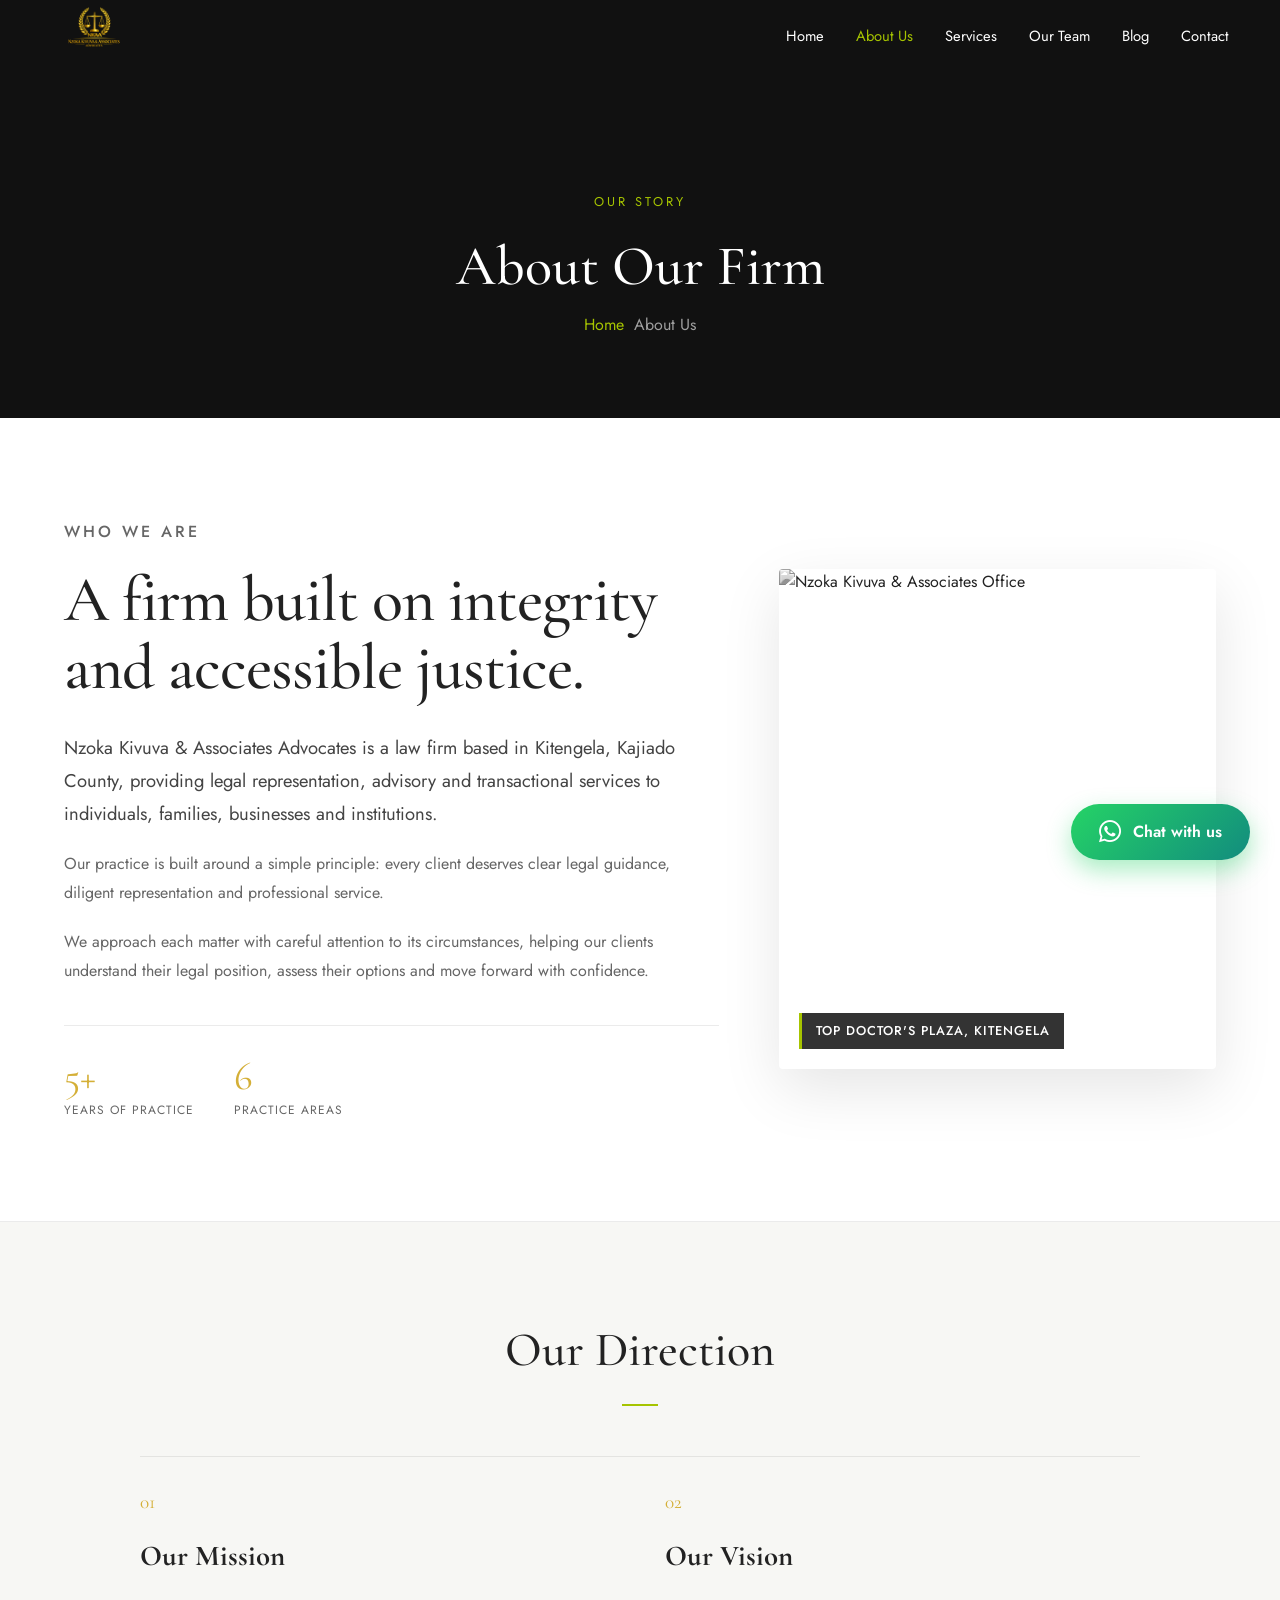
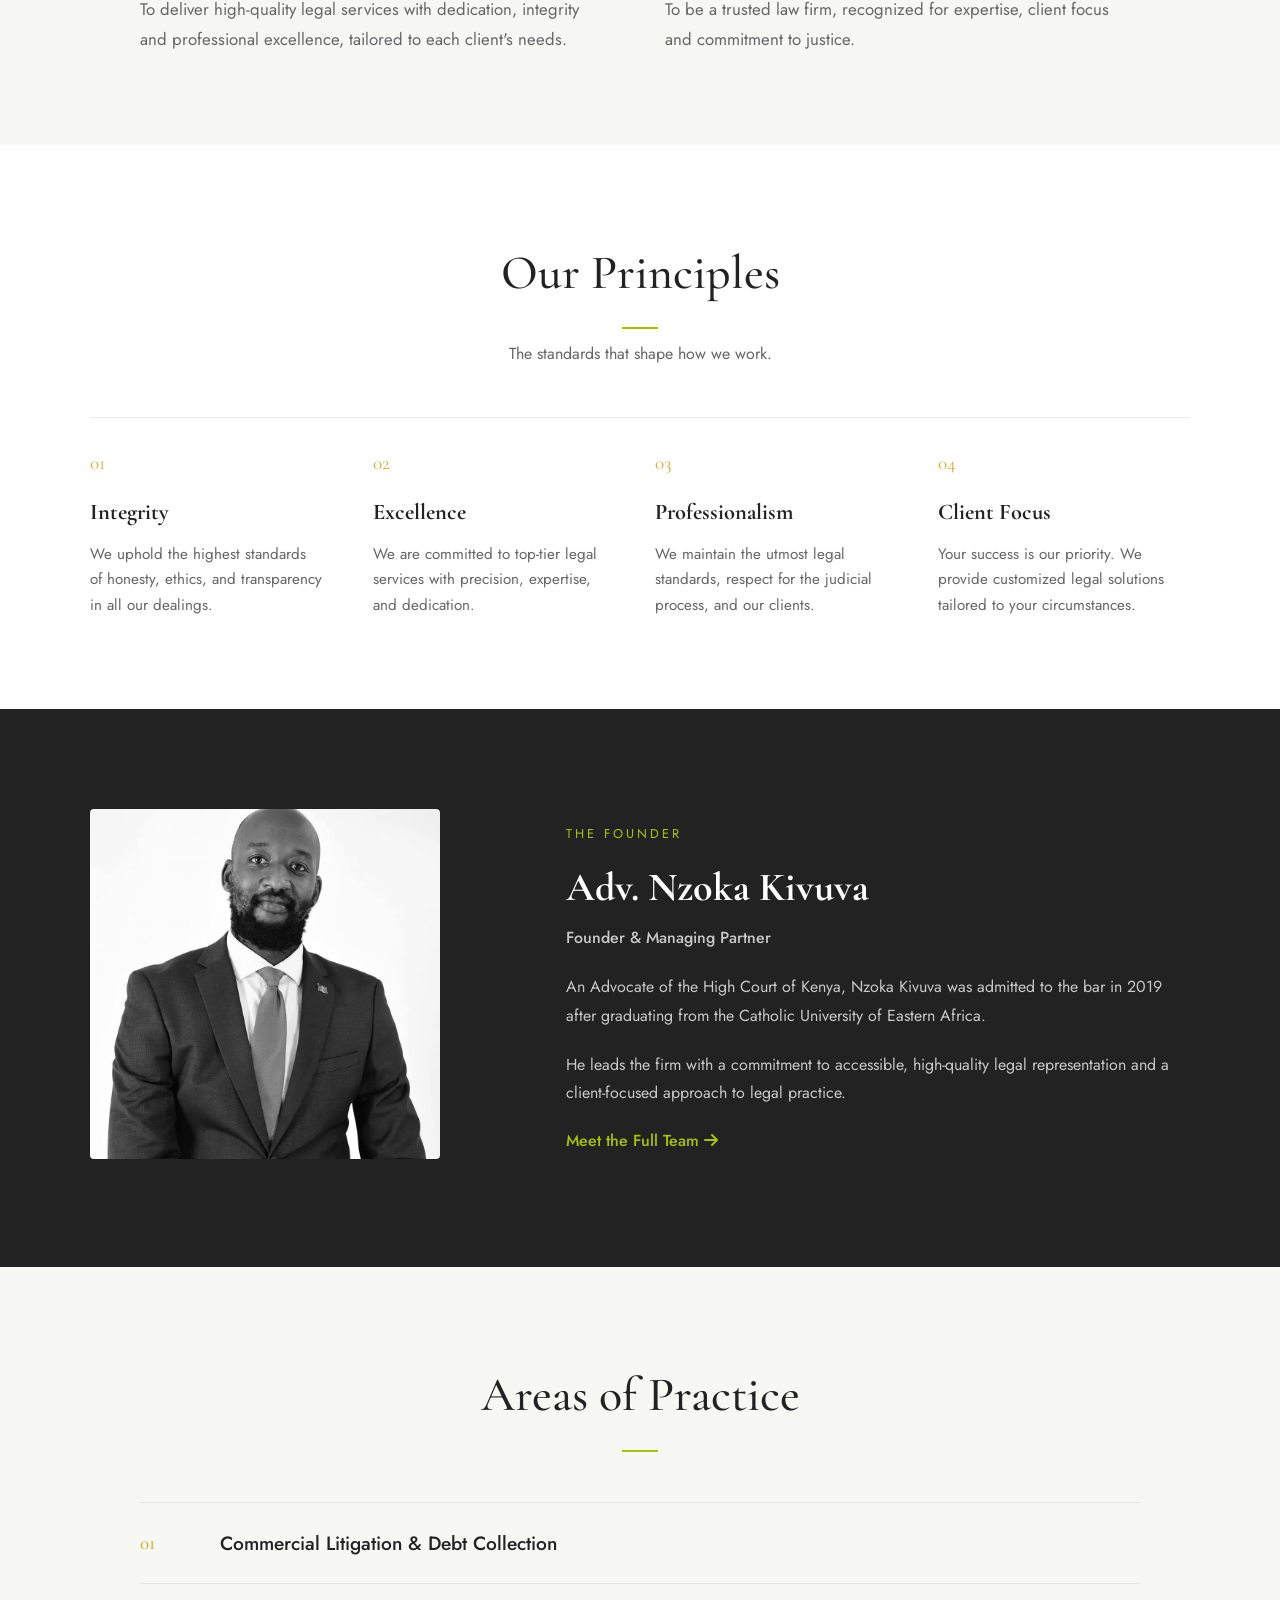
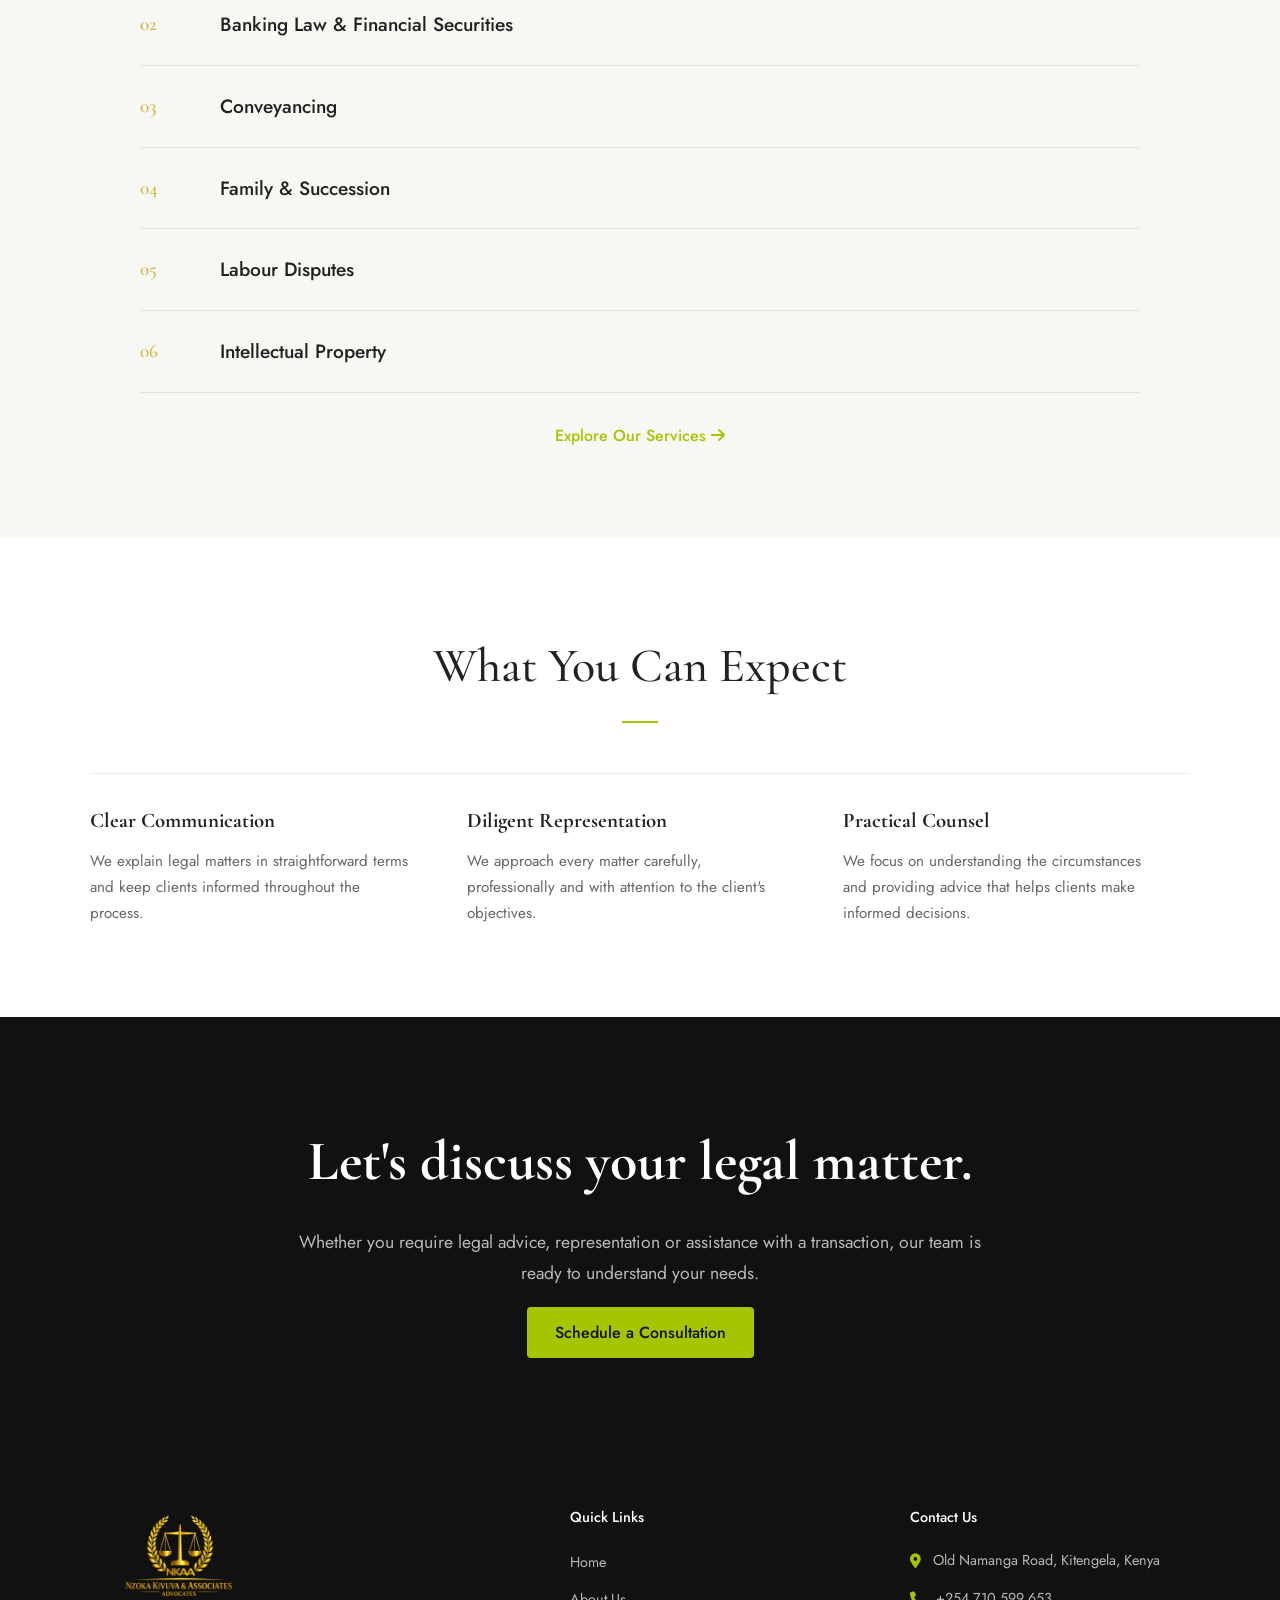
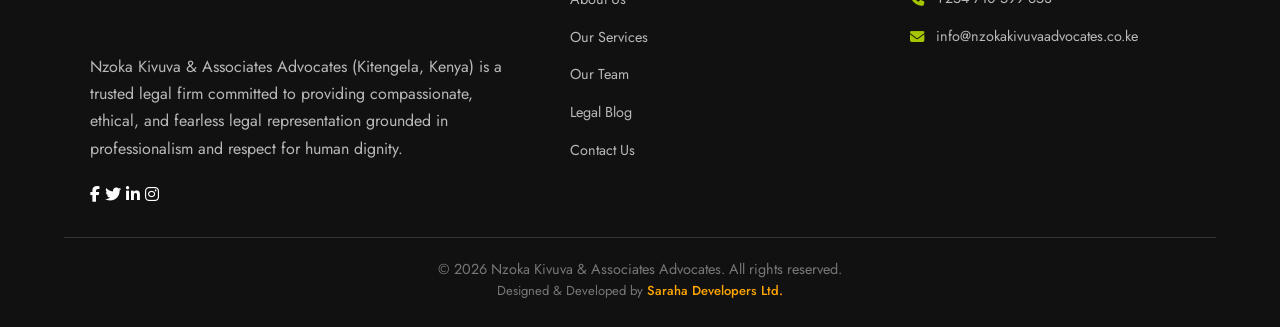
==== commit 815bd1f0: "Updated website to premium Black/Lime/Gold theme and added full blog" ====
--- a/about.html
+++ b/about.html
@@ -3,90 +3,34 @@
 <head>
   <meta charset="UTF-8" />
   <meta name="viewport" content="width=device-width, initial-scale=1.0" />
-  <meta name="robots" content="index, follow" />
-
-  <title>About Us | Nzoka Kivuva &amp; Company Advocates (Kitengela, Kenya)</title>
-  <meta name="description" content="Learn about Nzoka Kivuva & Associates Advocates (Kitengela, Kenya) in Kitengela, Kenya—our values, experience, and commitment to trusted legal representation for individuals and businesses." />
-  <meta name="keywords" content="Nzoka Advocates, advocates in Kitengela, lawyers in Kitengela, law firm Kenya, legal services Kenya, corporate law, conveyancing, litigation, family law" />
-  <link rel="canonical" href="https://nzokakivuvaadvocates.co.ke/about.html" />
-
-  <!-- Open Graph (Facebook/LinkedIn) -->
-  <meta property="og:type" content="website" />
-  <meta property="og:url" content="https://nzokakivuvaadvocates.co.ke/about.html" />
-  <meta property="og:title" content="About Us | Nzoka Kivuva & Associates Advocates (Kitengela, Kenya)" />
-  <meta property="og:description" content="Learn about our law firm in Kitengela, Kenya—our values, experience, and trusted legal services." />
-  <meta property="og:image" content="https://nzokakivuvaadvocates.co.ke/Nzoka-kivuva-favicon.webp" />
-
-  <!-- Twitter -->
-  <meta name="twitter:card" content="summary_large_image" />
-  <meta name="twitter:title" content="About Us | Nzoka Kivuva & Associates Advocates (Kitengela, Kenya)" />
-  <meta name="twitter:description" content="Learn about our law firm in Kitengela, Kenya—our values, experience, and trusted legal services." />
-  <meta name="twitter:image" content="https://nzokakivuvaadvocates.co.ke/Nzoka-kivuva-favicon.webp" />
-
-  <!-- Favicons -->
-  <link rel="icon" href="Nzoka-kivuva-favicon.webp" type="image/webp" />
-  <link rel="apple-touch-icon" href="Nzoka-kivuva-favicon.webp" />
-
-  <!-- Performance: Fonts -->
+  <title>About Us | Nzoka Kivuva & Associates Advocates</title>
+  <link rel="stylesheet" href="about.css" />
   <link rel="preconnect" href="https://fonts.googleapis.com" />
   <link rel="preconnect" href="https://fonts.gstatic.com" crossorigin />
-  <link href="https://fonts.googleapis.com/css2?family=Jost:wght@300;400;500;600;700&display=swap" rel="stylesheet" />
-
-  <!-- Swiper (keep only ONE - remove duplicates) -->
-  <link rel="stylesheet" href="https://cdn.jsdelivr.net/npm/swiper@11/swiper-bundle.min.css" />
-
-  <!-- Icons -->
+  <link href="https://fonts.googleapis.com/css2?family=Jost:wght@300;400;500;600;700&family=Garamond:ital,wght@0,400;0,500;0,600;1,400&display=swap" rel="stylesheet" />
   <link rel="stylesheet" href="https://cdnjs.cloudflare.com/ajax/libs/font-awesome/6.4.0/css/all.min.css" />
-
-  <!-- Page CSS -->
-  <link rel="stylesheet" href="about.css" />
-
-  <!-- Optional: Basic Organization Schema -->
-  <script type="application/ld+json">
-  {
-    "@context": "https://schema.org",
-    "@type": "LegalService",
-    "name": "Nzoka Kivuva & Associates Advocates (Kitengela, Kenya)",
-    "url": "https://nzokakivuvaadvocates.co.ke",
-    "areaServed": "Kenya",
-    "address": {
-      "@type": "PostalAddress",
-      "addressLocality": "Kitengela",
-      "addressCountry": "KE"
-    }
-  }
-  </script>
+  <link href="https://fonts.googleapis.com/css2?family=Cormorant+Garamond:ital,wght@0,400;0,500;0,600;1,400&family=Jost:wght@300;400;500;600&display=swap" rel="stylesheet">
 </head>
-
 <body>
-   <!-- Navigation Bar -->
+
     <nav class="navbar">
         <div class="navbar-container">
-            <a href="/" class="favicon">
-          <img
-            src="Nzoka-kivuva-favicon.webp"
-            alt="Nzoka Kivuva & Associates Advocates (Kitengela, Kenya) favicon"
-            class="favicon-img"
-          />
-        </a>
-            
-            <button class="mobile-menu-btn" id="mobileMenuBtn">
-                <i class="fas fa-bars"></i>
-            </button>
-            
+            <a href="/" class="favicon"><img src="Nzoka-kivuva-favicon.webp" alt="Nzoka Kivuva & Associates Advocates" /></a>
+            <button class="mobile-menu-btn" id="mobileMenuBtn"><i class="fas fa-bars"></i></button>
             <ul class="nav-links" id="navLinks">
                 <li><a href="index.html">Home</a></li>
                 <li><a href="about.html" class="active">About Us</a></li>
                 <li><a href="services.html">Services</a></li>
                 <li><a href="team.html">Our Team</a></li>
                 <li><a href="blog.html">Blog</a></li>
-                <li><a href="contact.html" >Contact</a></li>
+                <li><a href="contact.html">Contact</a></li>
             </ul>
         </div>
     </nav>
 
-    <!-- Page Header -->
+    <!-- Header -->
     <header class="page-header">
+        <p class="eyebrow">Our Story</p>
         <h1>About Our Firm</h1>
         <ul class="breadcrumb">
             <li><a href="/">Home</a></li>
@@ -94,309 +38,159 @@
         </ul>
     </header>
 
-    <!-- About Section -->
-  <!-- About Intro Section -->
-    <section class="section about-intro">
-      <div class="container">
-        <div class="about-content">
-          <div class="about-text">
-            <h2>Half a Decade of Legal Excellence</h2>
-            <p>
-              Founded over 5 years ago, Nzoka Kivuva & Associates Advocates
-              has established itself as a premier law firm in Kenya. Our
-               office is located in  Old Namanga Road in Kitengela Town, Kajiado County. Our firm was
-              built on the principle that exceptional legal service should be
-              accessible, personalized, and results-driven.
-            </p>
-            <p>
-              Over the years, we have grown from a small practice to a respected
-              firm with eight dedicated legal experts, each specializing in
-              different areas of law to provide comprehensive legal solutions to
-              our clients.
-            </p>
-            <p>
-              Our track record of successfully handling over 500 cases speaks
-              to our commitment, expertise, and the trust our clients place in
-              us. We take pride in our ability to navigate complex legal
-              challenges and deliver favorable outcomes.
-            </p>
-            <br />
-            <a href="contact.html" class="btn">Contact Us Today</a>
-          </div>
-          <div class="about-image">
-            <img src="Nzoka-kivuva-favicon.webp" alt="Our Office" />
-          </div>
-        </div>
-      </div>
-    </section>
-
-    <!-- Mission & Vision Section -->
-    <section class="section">
-      <div class="container">
-        <div class="mission-vision">
-          <div class="mission-card">
-            <div class="mission-icon">
-              <i class="fas fa-bullseye"></i>
-            </div>
-            <h2>Our Mission</h2>
-            <p>
-              To provide exceptional legal services with integrity,
-              professionalism, and a client-centered approach. We are committed
-              to protecting our clients' rights and interests while upholding
-              the highest standards of the legal profession.
-            </p>
-          </div>
-          <div class="vision-card">
-            <div class="vision-icon">
-              <i class="fas fa-eye"></i>
-            </div>
-            <h2>Our Vision</h2>
-            <p>
-              To be the leading law firm in Kenya, recognized for our legal
-              expertise, ethical practice, and commitment to justice. We aim to
-              set the standard for excellence in legal representation and
-              community service.
-            </p>
-          </div>
-        </div>
-      </div>
-    </section>
-
-    <!-- Our Team Section -->
-   <section class="section team team-premium" id="founding-partner">
-  <div class="container">
-    <div class="team-header">
-      <h2 class="section-title">Meet Our Founding Partner</h2>
-      <p class="team-subtitle">
-        Leadership you can trust — strategic, ethical, and client-focused legal representation.
-      </p>
+    <!-- Intro (Text-led, no misleading logo) -->
+  <section class="intro-section">
+    <div class="intro-container">
+        <div class="intro-text">
+            <p class="eyebrow">Who We Are</p>
+            <h2>A firm built on integrity and accessible justice.</h2>
+            <p class="lead">Nzoka Kivuva & Associates Advocates is a law firm based in Kitengela, Kajiado County, providing legal representation, advisory and transactional services to individuals, families, businesses and institutions.</p>
+            <p>Our practice is built around a simple principle: every client deserves clear legal guidance, diligent representation and professional service.</p>
+            <p>We approach each matter with careful attention to its circumstances, helping our clients understand their legal position, assess their options and move forward with confidence.</p>
+
+            <!-- Trusted Stats to add visual weight and break up text -->
+            <div class="intro-stats">
+                <div class="stat-block">
+                    <span class="stat-num">5+</span>
+                    <span class="stat-label">Years of Practice</span>
+                </div>
+                <div class="stat-block">
+                    <span class="stat-num">6</span>
+                    <span class="stat-label">Practice Areas</span>
+                </div>
+            </div>
+        </div>
+
+        <div class="intro-image">
+            <!-- IMPORTANT: Replace this src with a real photo of the office, a courthouse, or a library -->
+            <img src="office-premium-stock.jpg" alt="Nzoka Kivuva & Associates Office" />
+            <div class="image-caption">Top Doctor's Plaza, Kitengela</div>
+        </div>
     </div>
-
-    <div class="team-grid">
-      <article class="team-member premium-card">
-        <div class="member-image">
-          <!-- Passport photo goes here -->
-          <img
-            src="nzoka-kivuva-passport.webp"
-            alt="Advocate Nzoka - Founder & Managing Partner"
-            loading="lazy"
-          />
-
-          <div class="member-badge">
-            <span>Founder</span>
-          </div>
-        </div>
-
-        <div class="member-info">
-          <h3 class="member-name">Adv. Nzoka  Kivuva</h3>
-          <p class="member-position">Founder & Managing Partner</p>
-
-          <p class="member-bio">
-            Advocate Nzoka founded the firm with a clear purpose: to make quality legal representation
-            accessible, professional, and results-driven. He is known for his calm but firm approach, thorough
-            preparation, and principled advocacy — guiding clients with clarity from consultation to resolution.
-          </p>
-
-          <p class="member-bio">
-            With extensive experience handling complex matters across litigation, property, family, and commercial
-            disputes, he leads a team committed to integrity, confidentiality, and excellence. Clients value his
-            practical guidance, timely communication, and a strategy that protects both rights and peace of mind.
-          </p>
-
-          <ul class="member-highlights">
-            <li><i class="fa-solid fa-shield-halved"></i> Confidential, ethical representation</li>
-            <li><i class="fa-solid fa-scale-balanced"></i> Strategic advocacy & dispute resolution</li>
-            <li><i class="fa-solid fa-handshake-angle"></i> Client-first communication & clarity</li>
-          </ul>
-
-          <div class="member-actions">
-            <a href="team.html" class="btn btn-gold">View Full Team</a>
-            <a href="contact.html" class="btn btn-outline">Book a Consultation</a>
-          </div>
-        </div>
-      </article>
-    </div>
-
-    <div class="team-footer">
-      <a href="team.html" class="team-link">
-        Meet more of our advocates <i class="fa-solid fa-arrow-right"></i>
-      </a>
-    </div>
-  </div>
 </section>
 
-
-    <!-- Values Section -->
-   <section class="section values values-slider">
-  <div class="container">
-    <h2 class="section-title">Our Core Values</h2>
-
-    <div class="swiper valuesSwiper2">
-      <div class="swiper-wrapper">
-
-        <div class="swiper-slide">
-          <div class="value-card navy-card">
-            <div class="value-icon">
-              <i class="fas fa-handshake"></i>
-            </div>
-            <h3>Integrity</h3>
-            <p>
-              We uphold the highest standards of honesty, ethics, and
-              transparency in all our dealings with clients, the court, and each
-              other.
-            </p>
-          </div>
-        </div>
-
-        <div class="swiper-slide">
-          <div class="value-card navy-card">
-            <div class="value-icon">
-              <i class="fas fa-award"></i>
-            </div>
-            <h3>Excellence</h3>
-            <p>
-              We are committed to delivering top-tier legal services with
-              precision, expertise, and an unwavering dedication to quality
-              outcomes.
-            </p>
-          </div>
-        </div>
-
-        <div class="swiper-slide">
-          <div class="value-card navy-card">
-            <div class="value-icon">
-              <i class="fas fa-user-tie"></i>
-            </div>
-            <h3>Professionalism</h3>
-            <p>
-              We maintain the utmost legal standards, respect for the judicial
-              process, and unwavering respect for our clients and colleagues.
-            </p>
-          </div>
-        </div>
-
-        <div class="swiper-slide">
-          <div class="value-card navy-card">
-            <div class="value-icon">
-              <i class="fas fa-users"></i>
-            </div>
-            <h3>Client-Centered</h3>
-            <p>
-              Your success is our priority. We provide customized legal
-              solutions tailored to your unique circumstances and objectives.
-            </p>
-          </div>
-        </div>
-
-      </div>
-
-      <div class="swiper-pagination valuesPagination2"></div>
-    </div>
-  </div>
-</section>
-
-
-    <!-- History Section -->
-    <section class="section history">
-      <div class="container">
-        <h2 class="section-title">Our Journey</h2>
-        <div class="timeline">
-          <div class="timeline-item">
-            <div class="timeline-marker"></div>
-            <div class="timeline-content">
-              <div class="timeline-year">2021</div>
-              <h3>Firm Establishment</h3>
-              <p>
-                Nzoka Kivuva & Associates Advocates (Kitengela, Kenya) was founded with a vision
-                to provide accessible, high-quality legal services to the
-                Kitengela community.
-              </p>
-            </div>
-          </div>
-          <div class="timeline-item">
-            <div class="timeline-marker"></div>
-            <div class="timeline-content">
-              <div class="timeline-year">2023</div>
-              <h3>Expansion of Services</h3>
-              <p>
-                We expanded our practice areas to include corporate law and real
-                estate, responding to the growing business community in Eastern
-                Kenya.
-              </p>
-            </div>
-          </div>
-          <div class="timeline-item">
-            <div class="timeline-marker"></div>
-            <div class="timeline-content">
-              <div class="timeline-year">2024</div>
-              <h3>Team Growth</h3>
-              <p>
-                We welcomed  additional advocates to our team, allowing us
-                to handle more complex cases and serve a larger client base. <!--  It
-                is during this time that we added two branches in Nairobi and
-                Kitengela Town.-->
-              </p>
-            </div>
-          </div>
-          <div class="timeline-item">
-            <div class="timeline-marker"></div>
-            <div class="timeline-content">
-              <div class="timeline-year">2025</div>
-              <h3>500+ Cases Milestone</h3>
-              <p>
-                We celebrated successfully handling over 1000 cases across
-                various legal domains, reinforcing our position as a trusted
-                legal partner.
-              </p>
-            </div>
-          </div>
-          <div class="timeline-item">
-            <div class="timeline-marker"></div>
-            <div class="timeline-content">
-              <div class="timeline-year">2026</div>
-              <h3>Present Day</h3>
-              <p>
-                Today, we continue to grow and adapt, embracing technology while
-                maintaining our commitment to personalized, effective legal
-                representation.
-              </p>
-            </div>
-          </div>
-        </div>
-      </div>
-    </section>
-
-    <!-- CTA Section -->
-    <section class="cta">
-      <div class="container">
-        <h1>Ready to Work With Us?</h1>
-        <p>
-          Contact us today to schedule a consultation with our experienced legal
-          team. Let us help you navigate your legal challenges with confidence.
-        </p>
-        <a href="contact.html" class="btn">Get In Touch</a>
-      </div>
+    <!-- Direction (Mission & Vision) -->
+    <section class="direction-section">
+        <div class="section-title"><h2>Our Direction</h2></div>
+        <div class="direction-grid">
+            <div class="direction-item">
+                <span class="direction-number">01</span>
+                <h3>Our Mission</h3>
+                <p>To deliver high-quality legal services with dedication, integrity and professional excellence, tailored to each client's needs.</p>
+            </div>
+            <div class="direction-item">
+                <span class="direction-number">02</span>
+                <h3>Our Vision</h3>
+                <p>To be a trusted law firm, recognized for expertise, client focus and commitment to justice.</p>
+            </div>
+        </div>
+    </section>
+
+    <!-- Principles (Core Values) -->
+    <section class="principles-section">
+        <div class="section-title">
+            <h2>Our Principles</h2>
+            <p>The standards that shape how we work.</p>
+        </div>
+        <div class="principles-grid">
+            <div class="principle-item">
+                <span class="principle-number">01</span>
+                <h4>Integrity</h4>
+                <p>We uphold the highest standards of honesty, ethics, and transparency in all our dealings.</p>
+            </div>
+            <div class="principle-item">
+                <span class="principle-number">02</span>
+                <h4>Excellence</h4>
+                <p>We are committed to top-tier legal services with precision, expertise, and dedication.</p>
+            </div>
+            <div class="principle-item">
+                <span class="principle-number">03</span>
+                <h4>Professionalism</h4>
+                <p>We maintain the utmost legal standards, respect for the judicial process, and our clients.</p>
+            </div>
+            <div class="principle-item">
+                <span class="principle-number">04</span>
+                <h4>Client Focus</h4>
+                <p>Your success is our priority. We provide customized legal solutions tailored to your circumstances.</p>
+            </div>
+        </div>
+    </section>
+
+    <!-- Founder Section (Charcoal Black Background) -->
+    <section class="founder-section">
+        <div class="founder-content">
+            <div class="founder-image">
+                <img src="nzoka-kivuva-passport.webp" alt="Adv. Nzoka Kivuva" />
+            </div>
+            <div class="founder-text">
+                <p class="eyebrow">The Founder</p>
+                <h2>Adv. Nzoka Kivuva</h2>
+                <p class="founder-role">Founder & Managing Partner</p>
+                <p>An Advocate of the High Court of Kenya, Nzoka Kivuva was admitted to the bar in 2019 after graduating from the Catholic University of Eastern Africa.</p>
+                <p>He leads the firm with a commitment to accessible, high-quality legal representation and a client-focused approach to legal practice.</p>
+                <a href="team.html" class="text-link">Meet the Full Team <i class="fas fa-arrow-right"></i></a>
+            </div>
+        </div>
+    </section>
+
+    <!-- Areas of Practice -->
+    <section class="practice-section">
+        <div class="section-title"><h2>Areas of Practice</h2></div>
+        <div class="practice-list">
+            <div class="practice-item"><span>01</span> Commercial Litigation & Debt Collection</div>
+            <div class="practice-item"><span>02</span> Banking Law & Financial Securities</div>
+            <div class="practice-item"><span>03</span> Conveyancing</div>
+            <div class="practice-item"><span>04</span> Family & Succession</div>
+            <div class="practice-item"><span>05</span> Labour Disputes</div>
+            <div class="practice-item"><span>06</span> Intellectual Property</div>
+        </div>
+        <div class="practice-link">
+            <a href="services.html" class="text-link">Explore Our Services <i class="fas fa-arrow-right"></i></a>
+        </div>
+    </section>
+
+    <!-- What You Can Expect -->
+    <section class="expect-section">
+        <div class="section-title"><h2>What You Can Expect</h2></div>
+        <div class="expect-grid">
+            <div class="expect-item">
+                <h4>Clear Communication</h4>
+                <p>We explain legal matters in straightforward terms and keep clients informed throughout the process.</p>
+            </div>
+            <div class="expect-item">
+                <h4>Diligent Representation</h4>
+                <p>We approach every matter carefully, professionally and with attention to the client's objectives.</p>
+            </div>
+            <div class="expect-item">
+                <h4>Practical Counsel</h4>
+                <p>We focus on understanding the circumstances and providing advice that helps clients make informed decisions.</p>
+            </div>
+        </div>
+    </section>
+
+    <!-- CTA -->
+    <section class="cta-section">
+        <div class="cta-content">
+            <h2>Let's discuss your legal matter.</h2>
+            <p>Whether you require legal advice, representation or assistance with a transaction, our team is ready to understand your needs.</p>
+            <a href="contact.html" class="btn btn-primary">Schedule a Consultation</a>
+        </div>
     </section>
 
     <!-- Footer -->
-    <!-- Footer -->
+     <!-- Footer -->
     <footer>
         <div class="footer-container">
             <div class="footer-about">
-                <div class="footer-logo">
-                     <a href="/" class="footer-favicon">
-              <img
-                src="Nzoka-kivuva-favicon.webp"
-                alt="Nzoka Advocates favicon"
-              />
-            </a>
+                <div class="footer-favicon">
+                    <img src="Nzoka-kivuva-favicon.webp" alt="Nzoka Advocates favicon" />
                 </div>
                 <p>Nzoka Kivuva & Associates Advocates (Kitengela, Kenya) is a trusted legal firm committed to providing compassionate, ethical, and fearless legal representation grounded in professionalism and respect for human dignity.</p>
                 <div class="social-links">
-                    <a href="#" style="color: #aaa; margin-right: 15px; font-size: 1.2rem;"><i class="fab fa-facebook-f"></i></a>
-                    <a href="#" style="color: #aaa; margin-right: 15px; font-size: 1.2rem;"><i class="fab fa-twitter"></i></a>
-                    <a href="#" style="color: #aaa; margin-right: 15px; font-size: 1.2rem;"><i class="fab fa-linkedin-in"></i></a>
-                    <a href="#" style="color: #aaa; font-size: 1.2rem;"><i class="fab fa-instagram"></i></a>
+                    <a href="#"><i class="fab fa-facebook-f"></i></a>
+                    <a href="#"><i class="fab fa-twitter"></i></a>
+                    <a href="#"><i class="fab fa-linkedin-in"></i></a>
+                    <a href="#"><i class="fab fa-instagram"></i></a>
                 </div>
             </div>
             
@@ -414,58 +208,39 @@
             
             <div class="footer-contact">
                 <h3>Contact Us</h3>
-                <div class="contact-info">
-                    <div class="contact-items">
-                        <i class="fas fa-map-marker-alt"></i>
-                        <div>
-                           <h4><strong>Main Office (Kitengela):</strong></h4> 
-                           <a href="https://share.google/IRGGaovzCNE5KSUKh"> Old Namanga Road,<br>
-                            Kitengela, Kenya</a>
-                        </div>
-                    </div>
-                    <div class="contact-items">
-                        <i class="fas fa-phone"></i>
-                        <div>
-                            <h4 id="header-fours"><strong>Phone:</strong></h4>
-                           <a href="tel:+254710599653"> +254 710 599 653</a><br>
-                            <a href="tel:+254710599653">+254 710 599 653</a>
-                        </div>
-                    </div>
-                    <div class="contact-items">
-                        <i class="fas fa-envelope"></i>
-                        <div>
-                            <h4><strong>Email:</strong></h4>
-                            <a href="mailto:info@nzokakivuvaadvocates.co.ke">info@nzokakivuvaadvocates.co.ke</a>
-                        </div>
-                    </div>
+                <div class="contact-items">
+                    <i class="fas fa-map-marker-alt"></i>
+                    <a href="https://share.google/IRGGaovzCNE5KSUKh">Old Namanga Road, Kitengela, Kenya</a>
+                </div>
+                <div class="contact-items">
+                    <i class="fas fa-phone"></i>
+                    <a href="tel:+254710599653">+254 710 599 653</a>
+                </div>
+                <div class="contact-items">
+                    <i class="fas fa-envelope"></i>
+                    <a href="mailto:info@nzokakivuvaadvocates.co.ke">info@nzokakivuvaadvocates.co.ke</a>
                 </div>
             </div>
         </div>
         
-         <div class="copyright">
-                <p>&copy; <span id="y"></span> Nzoka Kivuva & Associates Advocates . All rights reserved. | <a href="#" style="color:rgb(47, 255, 158);">Privacy Policy</a> | <a href="#" style="color:rgb(47, 255, 158);">Terms of Service</a></p>
-              <script>document.getElementById("y").textContent=new Date().getFullYear()</script>
-
-          <p style="margin: 0; font-size: 13px; color: #777">
-            Crafted with <span style="color: red">❤</span> by
-            <a
-              href="https://sarahadevelopers.co.ke"
-              target="_blank"
-              rel="noopener"
-              style="color: orange; text-decoration: none; font-weight: 500"
-            >
-              Saraha Developers Ltd.
-            </a>
-          </p>
-            </div>
-      </div>
+        <div class="copyright">
+    <p>&copy; <span id="y"></span> Nzoka Kivuva & Associates Advocates. All rights reserved.</p>
+    <p style="margin: 0; font-size: 13px; color: #777">
+        Designed & Developed by 
+        <a href="https://sarahadevelopers.co.ke" target="_blank" rel="noopener" style="color: orange; text-decoration: none; font-weight: 500">Saraha Developers Ltd.</a>
+    </p>
+</div>
     </footer>
+
     <!-- WhatsApp Float -->
-    <a href="https://wa.me/254710599653?text=Hello%20Advocate%20Nzoka%2C%20I%20am%20reaching%20out%20through%20your%20website.%0A%0AName%3A%20%5BYour%20Name%5D%0APhone%3A%20%5BYour%20Phone%5D%0AMatter%3A%20%5BBrief%20Description%5D%0ALocation%3A%20%5BOptional%5D%0A%0AKindly%20advise%20on%20the%20next%20step%20and%20available%20time%20for%20a%20consultation.%20Thank%20you." class="whatsapp-float" target="_blank">
-      <i class="fab fa-whatsapp"></i>
-    </a>
-<script src="https://cdn.jsdelivr.net/npm/swiper@11/swiper-bundle.min.js"></script>
+   <!-- WhatsApp Float -->
+<a href="https://wa.me/254710599653?text=Hello%20Advocate%20Nzoka%2C%20I%20am%20reaching%20out%20through%20your%20website.%0A%0AName%3A%20%5BYour%20Name%5D%0APhone%3A%20%5BYour%20Phone%5D%0AMatter%3A%20%5BBrief%20Description%5D%0ALocation%3A%20%5BOptional%5D%0A%0AKindly%20advise%20on%20the%20next%20step%20and%20available%20time%20for%20a%20consultation.%20Thank%20you." class="whatsapp-float" target="_blank">
+    <i class="fab fa-whatsapp"></i>
+    <span>Chat with us</span>
+</a>
+
 
     <script src="about.js"></script>
+    <script>document.getElementById("y").textContent=new Date().getFullYear();</script>
 </body>
 </html>
--- a/about.css
+++ b/about.css
@@ -1,1552 +1,380 @@
- :root {
-            --navy-blue: #0a2463;
-            --white: #ffffff;
-            --gold: #d4af37;
-            --light-gold: #f4e9c9;
-            --dark-navy: #051736;
-            --light-navy: #1a3a7a;
-            --gray-bg: #f8f9fa;
-            --dark-gray: #333333;
-            --font-primary: 'Jost', sans-serif;
-        }
-
-        * {
-            margin: 0;
-            padding: 0;
-            box-sizing: border-box;
-        }
-
-        body {
-            font-family: var(--font-primary);
-            color: var(--dark-gray);
-            line-height: 1.6;
-        }
-                /* Remove default link styles globally */
-a {
-  color: inherit;           /* Keep the current text color */
-  text-decoration: none;    /* Remove underline */
-  transition: color 0.3s;   /* Optional: smooth hover if you want */
-}
-
-/* Optional: keep them same on hover, focus, active */
-a:hover,
-a:focus,
-a:active {
-  color: inherit;
-  text-decoration: none;
-}
-
-        /* Navbar Styles */
-     /* Navbar Styles */
-        .navbar {
-            background-color: var(--navy-blue);
-            display: flex;
-            justify-content: space-between;
-            align-items: center;
-            padding: 0 5%;
-            height: 80px;
-            position: sticky;
-            top: 0;
-            z-index: 1000;
-            transition: all 0.3s ease;
-            border-bottom: 2px solid var(--gold);
-        }
-
-        .navbar-container {
-            display: flex;
-            justify-content: space-between;
-            align-items: center;
-            width: 100%;
-        }
-
-        .logo-container {
-            display: flex;
-            align-items: center;
-        }
-
-        .logo-placeholder {
-            width: 180px;
-            height: 50px;
-            background-color: var(--white);
-            display: flex;
-            align-items: center;
-            justify-content: center;
-            color: var(--navy-blue);
-            font-weight: 700;
-            font-size: 1.4rem;
-            letter-spacing: 1px;
-            border-radius: 4px;
-            border-right: 4px solid var(--gold);
-        }
-
-        .logo-placeholder span {
-            color: var(--gold);
-        }
-        .favicon {
-  display: flex;
-  align-items: center;
-  text-decoration: none;
-  transition: transform 0.3s ease;
-}
-
-.favicon:hover {
-  transform: scale(1.02);
-}
-
-.favicon img {
-  height: 90px;
-  width: auto;
-  object-fit: contain;
-  display: block;
-}
-
-
-        .nav-links {
-            display: flex;
-            list-style: none;
-        }
-
-        .nav-links li {
-            margin-left: 30px;
-        }
-
-        .nav-links a {
-            color: var(--white);
-            text-decoration: none;
-            font-weight: 500;
-            font-size: 1.05rem;
-            transition: color 0.3s;
-            padding: 8px 0;
-            position: relative;
-        }
-
-        .nav-links a:hover {
-            color: var(--gold);
-        }
-
-        .nav-links a.active {
-            color: var(--gold);
-            font-weight: 600;
-        }
-
-        .nav-links a.active::after {
-            content: '';
-            position: absolute;
-            bottom: 0;
-            left: 0;
-            width: 100%;
-            height: 3px;
-            background-color: var(--gold);
-        }
-
-        .mobile-menu-btn {
-            display: none;
-            background: none;
-            border: none;
-            color: var(--white);
-            font-size: 1.5rem;
-            cursor: pointer;
-        }
-
-
-        /* Page Header */
-        .page-header {
-            background-color: var(--navy-blue);
-            color: var(--white);
-            padding: 120px 5% 80px;
-            text-align: center;
-            margin-top: -80px;
-            padding-top: 160px;
-        }
-
-        .page-header h1 {
-            font-size: 3rem;
-            margin-bottom: 15px;
-        }
-
-        .breadcrumb {
-            display: flex;
-            justify-content: center;
-            list-style: none;
-        }
-
-        .breadcrumb li {
-            margin: 0 5px;
-        }
-
-        .breadcrumb a {
-            color: var(--gold);
-            text-decoration: none;
-        }
-
-        .breadcrumb li:not(:last-child)::after {
-            content: '/';
-            margin-left: 10px;
-            color: #aaa;
-        }
-
-        /* Section Styles */
-        .section-title {
-            text-align: center;
-            margin-bottom: 60px;
-        }
-
-        .section-title h2 {
-            font-size: 2.5rem;
-            color: var(--navy-blue);
-            margin-bottom: 15px;
-            position: relative;
-            display: inline-block;
-        }
-
-        .section-title h2::after {
-            content: '';
-            position: absolute;
-            width: 80px;
-            height: 4px;
-            background-color: var(--gold);
-            bottom: -10px;
-            left: 50%;
-            transform: translateX(-50%);
-        }
-
-        .section-title p {
-            color: #666;
-            max-width: 700px;
-            margin: 0 auto;
-            font-size: 1.1rem;
-        }
-
-        section {
-            padding: 80px 5%;
-        }
-
-        .section-bg {
-            background-color: var(--gray-bg);
-        }
-
-        /* About Content */
-   /* =========================
-   PREMIUM ABOUT INTRO (Navy theme)
-   ========================= */
-
-.about-intro{
-  background:
-    radial-gradient(900px 450px at 12% 18%, rgba(212,175,55,0.16), transparent 60%),
-    radial-gradient(800px 420px at 88% 25%, rgba(10,36,99,0.18), transparent 60%),
-    linear-gradient(180deg, #ffffff, #fbfbfd);
-  position: relative;
-  overflow: hidden;
-}
-
-/* subtle gold line accent at top */
-.about-intro::before{
-  content:"";
-  position:absolute;
-  top:0; left:0;
-  width:100%;
-  height:4px;
-  background: linear-gradient(90deg, rgba(212,175,55,0.25), var(--gold), rgba(212,175,55,0.25));
-  opacity: .9;
-}
-
-/* container spacing */
-.about-intro .container{
-  width: min(1150px, calc(100% - 2rem));
-  margin: 0 auto;
-}
-
-/* layout */
-.about-intro .about-content{
-  display: grid;
-  grid-template-columns: 1.15fr 0.85fr; /* text wider, card tighter */
-  gap: 34px;
-  align-items: center;
-}
-
-/* LEFT: Text area styled like an elegant panel */
-.about-intro .about-text{
-  background: rgba(255,255,255,0.85);
-  border: 1px solid rgba(10,36,99,0.10);
-  border-radius: 22px;
-  padding: 34px 30px;
-  box-shadow: 0 30px 80px rgba(5,23,54,0.08);
-  backdrop-filter: blur(10px);
-  position: relative;
-}
-
-/* Headline */
-.about-intro .about-text h2{
-  color: var(--navy-blue);
-  font-size: clamp(1.9rem, 2.6vw, 2.5rem);
-  line-height: 1.15;
-  margin-bottom: 14px;
-  font-weight: 600;
-  letter-spacing: .2px;
-  position: relative;
-  padding-bottom: 14px;
-}
-
-/* Elegant gold underline */
-.about-intro .about-text h2::after{
-  content:"";
-  position:absolute;
-  left:0;
-  bottom:0;
-  width: 90px;
-  height: 5px;
-  border-radius: 999px;
-  background: var(--gold);
-  opacity: .95;
-}
-
-/* Paragraphs */
-.about-intro .about-text p{
-  color: rgba(17,24,39,0.78);
-  font-size: 1.04rem;
-  line-height: 1.85;
-  margin-bottom: 14px;
-}
-
-/* Button: premium navy -> gold hover */
-.about-intro .about-text .btn{
-  display: inline-flex;
-  align-items: center;
-  justify-content: center;
-  gap: 10px;
-  padding: 12px 22px;
-  border-radius: 12px;
-  background: var(--navy-blue);
-  color: var(--white);
-  font-weight: 600;
-  letter-spacing: .2px;
-  border: 1px solid rgba(10,36,99,0.25);
-  box-shadow: 0 16px 40px rgba(10,36,99,0.20);
-  transition: transform .25s ease, box-shadow .25s ease, background .25s ease;
-}
-
-.about-intro .about-text .btn:hover{
-  background: var(--gold);
-  color: #061632;
-  transform: translateY(-2px);
-  box-shadow: 0 20px 55px rgba(212,175,55,0.28);
-}
-
-/* RIGHT: Elegant side card (image card) */
-.about-intro .about-image{
-  border-radius: 22px;
-  overflow: hidden;
-  background: linear-gradient(180deg, rgba(10,36,99,0.95), rgba(5,23,54,0.98));
-  border: 1px solid rgba(10,36,99,0.18);
-  box-shadow: 0 35px 90px rgba(5,23,54,0.18);
-  position: relative;
-  isolation: isolate;
-}
-
-/* Gold glow highlight */
-.about-intro .about-image::before{
-  content:"";
-  position:absolute;
-  inset: -40%;
-  background: radial-gradient(circle at 30% 30%, rgba(212,175,55,0.35), transparent 55%);
-  z-index: 0;
-}
-
-/* top gold strip for premium */
-.about-intro .about-image::after{
-  content:"";
-  position:absolute;
-  top:0; left:0;
-  width:100%;
-  height:4px;
-  background: linear-gradient(90deg, rgba(212,175,55,0.25), var(--gold), rgba(212,175,55,0.25));
-  z-index: 2;
-}
-
-/* image treatment */
-.about-intro .about-image img{
-  width: 100%;
-  height: 420px;         /* card height on desktop */
-  object-fit: contain;   /* logo-friendly */
-  object-position: center;
-  padding: 22px;
-  background: linear-gradient(135deg, rgba(255,255,255,0.06), rgba(255,255,255,0.02));
-  position: relative;
-  z-index: 1;
-  transition: transform .35s ease;
-}
-
-.about-intro .about-image:hover img{
-  transform: scale(1.03);
-}
-
-/* Small “badge” inside the card (no HTML changes) */
-.about-intro .about-image{
-  display: grid;
-  place-items: center;
-}
-.about-intro .about-image::marker{ content:""; } /* harmless */
-
-/* Responsive */
-@media (max-width: 980px){
-  .about-intro .about-content{
-    grid-template-columns: 1fr;
-    gap: 18px;
-  }
-  .about-intro .about-image img{
-    height: 280px;
-  }
-  .about-intro .about-text{
-    padding: 26px 18px;
-  }
-}
-
-        /* Vision & Mission */
-      /* =========================
-   PREMIUM MISSION / VISION (Navy theme)
-   ========================= */
-
-.mission-vision{
-  display: grid;
-  grid-template-columns: 1fr 1fr;
-  gap: 26px;
-  align-items: stretch;
-  position: relative;
-}
-
-/* Luxury divider feel on big screens */
-@media (min-width: 992px){
-  .mission-vision{
-    gap: 30px;
-  }
-}
-
-/* Shared card styling */
-.mission-card,
-.vision-card{
-  position: relative;
-  overflow: hidden;
-  border-radius: 22px;
-  padding: 42px 34px;
-  background: linear-gradient(180deg, #0a2463 0%, #051736 100%);
-  border: 1px solid rgba(255,255,255,0.10);
-  box-shadow:
-    0 30px 90px rgba(5,23,54,0.28),
-    inset 0 1px 0 rgba(255,255,255,0.08);
-  transition: transform .35s ease, box-shadow .35s ease, border-color .35s ease;
-}
-
-/* Gold top bar accent */
-.mission-card::before,
-.vision-card::before{
-  content:"";
-  position:absolute;
-  top:0; left:0;
-  width:100%;
-  height:4px;
-  background: linear-gradient(90deg, rgba(212,175,55,0.25), var(--gold), rgba(212,175,55,0.25));
-  opacity: 0.95;
-}
-
-/* Subtle glow orb */
-.mission-card::after,
-.vision-card::after{
-  content:"";
-  position:absolute;
-  inset:-40%;
-  background:
-    radial-gradient(circle at 20% 20%, rgba(212,175,55,0.18), transparent 55%),
-    radial-gradient(circle at 80% 30%, rgba(255,255,255,0.08), transparent 55%);
-  z-index: 0;
-}
-
-/* Hover: premium lift */
-.mission-card:hover,
-.vision-card:hover{
-  transform: translateY(-8px);
-  border-color: rgba(212,175,55,0.28);
-  box-shadow:
-    0 40px 120px rgba(5,23,54,0.35),
-    inset 0 1px 0 rgba(255,255,255,0.10);
-}
-
-/* Content above glow */
-.mission-card > *,
-.vision-card > *{
-  position: relative;
-  z-index: 1;
-}
-
-/* Icon plate (gold glass) */
-.mission-icon,
-.vision-icon{
-  width: 74px;
-  height: 74px;
-  border-radius: 18px;
-  display: grid;
-  place-items: center;
-  margin-bottom: 18px;
-
-  background: radial-gradient(circle at 30% 30%, rgba(212,175,55,0.40), rgba(212,175,55,0.14));
-  border: 1px solid rgba(212,175,55,0.35);
-  box-shadow: 0 18px 45px rgba(0,0,0,0.45);
-
-  color: rgba(255,255,255,0.95);
-  font-size: 1.9rem;
-  transition: transform .35s ease, box-shadow .35s ease;
-}
-
-.mission-card:hover .mission-icon,
-.vision-card:hover .vision-icon{
-  transform: scale(1.05) rotate(-2deg);
-  box-shadow: 0 22px 60px rgba(0,0,0,0.55);
-}
-
-/* Headings */
-.mission-card h2,
-.vision-card h2{
-  font-size: 1.9rem;
-  font-weight: 600;
-  color: rgba(255,255,255,0.95);
-  margin-bottom: 14px;
-  letter-spacing: .2px;
-  line-height: 1.15;
-  position: relative;
-  padding-bottom: 12px;
-}
-
-/* Elegant underline */
-.mission-card h2::after,
-.vision-card h2::after{
-  content:"";
-  position:absolute;
-  left:0;
-  bottom:0;
-  width: 78px;
-  height: 4px;
-  border-radius: 999px;
-  background: var(--gold);
-  opacity: .95;
-}
-
-/* Paragraphs */
-.mission-card p,
-.vision-card p{
-  color: rgba(255,255,255,0.78);
-  font-size: 1.05rem;
-  line-height: 1.85;
-  margin: 0;
-}
-
-/* Responsive */
-@media (max-width: 980px){
-  .mission-vision{
-    grid-template-columns: 1fr;
-    gap: 18px;
-  }
-  .mission-card,
-  .vision-card{
-    padding: 32px 20px;
-  }
-  .mission-card h2,
-  .vision-card h2{
-    font-size: 1.65rem;
-  }
-}
-
-        /* Founder Section */
-      /* =========================
-   FOUNDING PARTNER (Premium)
-   Dark Navy background + light luxury card
-   ========================= */
-
-.team-premium{
-  background:
-    radial-gradient(900px 450px at 12% 18%, rgba(212,175,55,0.16), transparent 60%),
-    radial-gradient(800px 420px at 88% 25%, rgba(255,255,255,0.07), transparent 60%),
-    linear-gradient(180deg, #071a3b 0%, #051736 60%, #04112a 100%);
-  color: var(--white);
-  position: relative;
-  overflow: hidden;
-}
-
-.team-premium::before{
-  content:"";
-  position:absolute;
-  top:0; left:0;
-  width:100%;
-  height:4px;
-  background: linear-gradient(90deg, rgba(212,175,55,0.25), var(--gold), rgba(212,175,55,0.25));
-  opacity:.95;
-}
-
-.team-premium .container{
-  width: min(1150px, calc(100% - 2rem));
-  margin: 0 auto;
-}
-
-.team-header{
-  text-align:center;
-  margin-bottom: 28px;
-}
-
-.team-premium .section-title{
-  color: rgba(255,255,255,0.95);
-  margin-bottom: 10px;
-}
-
-.team-subtitle{
-  max-width: 70ch;
-  margin: 0 auto;
-  color: rgba(255,255,255,0.72);
-  font-size: 1.05rem;
-  line-height: 1.8;
-}
-
-/* layout */
-.team-premium .team-grid{
-  display: grid;
-  grid-template-columns: 1fr;
-  gap: 26px;
-}
-
-/* Luxury card (light) */
-.premium-card{
-  display: grid;
-  grid-template-columns: 0.95fr 1.05fr;
-  gap: 26px;
-
-  background: linear-gradient(180deg, rgba(255,255,255,0.94), rgba(248,249,252,0.92));
-  border-radius: 24px;
-  border: 1px solid rgba(255,255,255,0.35);
-  box-shadow: 0 40px 120px rgba(0,0,0,0.35);
-  overflow: hidden;
-  position: relative;
-}
-
-.premium-card::before{
-  content:"";
-  position:absolute;
-  inset: 0;
-  border-radius: 24px;
-  pointer-events:none;
-  box-shadow: inset 0 1px 0 rgba(255,255,255,0.6);
-}
-
-/* Left: image */
-.member-image{
-  position: relative;
-  min-height: 420px; /* passport-friendly */
-  background:
-    radial-gradient(circle at 30% 20%, rgba(212,175,55,0.22), transparent 55%),
-    linear-gradient(180deg, rgba(10,36,99,0.08), rgba(10,36,99,0.02));
-  display: grid;
-  place-items: center;
-  padding: 22px;
-}
-
-.member-image img{
-  width: 100%;
-  height: 100%;
-  max-height: 420px;
-  object-fit: cover; /* best for passport photo */
-  border-radius: 18px;
-  border: 1px solid rgba(10,36,99,0.12);
-  box-shadow: 0 25px 70px rgba(5,23,54,0.18);
-}
-
-/* Badge */
-.member-badge{
-  position:absolute;
-  top: 18px;
-  left: 18px;
-  background: rgba(10,36,99,0.92);
-  color: rgba(255,255,255,0.92);
-  border: 1px solid rgba(212,175,55,0.35);
-  padding: 8px 12px;
-  border-radius: 999px;
-  font-size: 0.9rem;
-  letter-spacing: 0.3px;
-  box-shadow: 0 12px 30px rgba(0,0,0,0.22);
-}
-.member-badge span{
-  color: var(--gold);
-  font-weight: 600;
-}
-
-/* Right: content */
-.member-info{
-  padding: 34px 32px;
-  color: rgba(17,24,39,0.86);
-}
-
-.member-name{
-  margin: 0 0 6px;
-  color: var(--navy-blue);
-  font-size: 1.9rem;
-  font-weight: 700;
-  letter-spacing: .2px;
-  line-height: 1.1;
-}
-
-.member-position{
-  display: inline-flex;
-  gap: 8px;
-  align-items: center;
-  margin-bottom: 16px;
-  color: rgba(10,36,99,0.86);
-  font-weight: 600;
-  position: relative;
-  padding-bottom: 12px;
-}
-
-.member-position::after{
-  content:"";
-  position:absolute;
-  left:0;
-  bottom:0;
-  width: 80px;
-  height: 4px;
-  border-radius: 999px;
-  background: var(--gold);
-}
-
-.member-bio{
-  margin-bottom: 14px;
-  line-height: 1.85;
-  font-size: 1.04rem;
-  color: rgba(17,24,39,0.78);
-}
-
-/* Highlights list */
-.member-highlights{
-  list-style: none;
-  padding: 0;
-  margin: 18px 0 22px;
-  display: grid;
-  gap: 10px;
-}
-
-.member-highlights li{
-  display:flex;
-  align-items:flex-start;
-  gap: 10px;
-  padding: 12px 14px;
-  border-radius: 14px;
-  background: rgba(10,36,99,0.05);
-  border: 1px solid rgba(10,36,99,0.08);
-  color: rgba(10,36,99,0.86);
-  font-weight: 600;
-}
-
-.member-highlights i{
-  color: var(--gold);
-  margin-top: 2px;
-}
-
-/* Buttons */
-.member-actions{
-  display:flex;
-  gap: 12px;
-  flex-wrap: wrap;
-  margin-top: 8px;
-}
-
-.btn{
-  display:inline-flex;
-  align-items:center;
-  justify-content:center;
-  padding: 12px 18px;
-  border-radius: 12px;
-  font-weight: 700;
-  letter-spacing: .2px;
-  transition: transform .25s ease, box-shadow .25s ease, background .25s ease, color .25s ease;
-}
-
-.btn-gold{
-  background: var(--gold);
-  color: #061632;
-  box-shadow: 0 18px 45px rgba(212,175,55,0.22);
-  border: 1px solid rgba(212,175,55,0.40);
-}
-
-.btn-gold:hover{
-  transform: translateY(-2px);
-  box-shadow: 0 24px 70px rgba(212,175,55,0.30);
-}
-
-.btn-outline{
-  background: transparent;
-  color: var(--navy-blue);
-  border: 1px solid rgba(10,36,99,0.20);
-}
-
-.btn-outline:hover{
-  background: rgba(10,36,99,0.06);
-  transform: translateY(-2px);
-}
-
-/* footer link */
-.team-footer{
-  text-align:center;
-  margin-top: 24px;
-}
-.team-link{
-  display:inline-flex;
-  align-items:center;
-  gap: 10px;
-  color: rgba(255,255,255,0.85);
-  font-weight: 600;
-  transition: color .25s ease, transform .25s ease;
-}
-.team-link i{
-  color: var(--gold);
-}
-.team-link:hover{
-  color: var(--gold);
-  transform: translateY(-2px);
-}
-
-/* Responsive */
-@media (max-width: 980px){
-  .premium-card{
-    grid-template-columns: 1fr;
-  }
-  .member-image{
-    min-height: 300px;
-  }
-  .member-info{
-    padding: 24px 18px;
-  }
-  .member-name{
+:root {
+    --lime: #A6C400; --gold: #D4AF37; --charcoal: #222222; --muted: #666666;
+    --white: #FFFFFF; --off-white: #F7F7F4; --black: #111111; --border: rgba(0,0,0,0.08);
+    --font-primary: 'Jost', sans-serif; 
+    --font-serif: "Garamond", "Times New Roman", serif;
+    --font-premium: 'Cormorant Garamond', var(--font-serif);
+}
+
+/* GLOBAL RESETS & SAFETY NETS */
+* { margin: 0; padding: 0; box-sizing: border-box; }
+html, body {
+    max-width: 100%;
+    overflow-x: hidden; /* Stops horizontal scrolling completely */
+}
+img, video, canvas {
+    max-width: 100%;
+    height: auto;
+}
+body { font-family: var(--font-primary); color: var(--charcoal); line-height: 1.6; background: var(--white); }
+a { color: inherit; text-decoration: none; transition: color 0.3s; }
+
+/* Grid/Flex Shrink Fix - Prevents overflow on all sections */
+.intro-text, .intro-image, .founder-text, .founder-image, 
+.direction-item, .principle-item, .practice-item, .expect-item {
+    min-width: 0;
+}
+
+/* NAVBAR */
+.navbar { background: var(--black); height: 72px; display: flex; justify-content: center; align-items: center; padding: 0 4%; position: sticky; top: 0; z-index: 1000; }
+.navbar-container { width: 100%; max-width: 1200px; display: flex; justify-content: space-between; align-items: center; }
+.favicon img { height: 58px; width: auto; }
+.nav-links { display: flex; list-style: none; gap: 32px; }
+.nav-links a { color: var(--white); font-size: 0.92rem; }
+.nav-links a:hover, .nav-links a.active { color: var(--lime); }
+.mobile-menu-btn { display: none; background: none; border: none; color: var(--white); font-size: 1.5rem; cursor: pointer; }
+
+/* HEADER (Black) */
+.page-header { background: var(--black); color: var(--white); padding: 120px 5% 80px; text-align: center; }
+.page-header .eyebrow { color: var(--lime); font-size: 0.8rem; letter-spacing: 3px; text-transform: uppercase; margin-bottom: 10px; }
+.page-header h1 { font-family: var(--font-premium); font-size: clamp(2.5rem, 5vw, 3.5rem); font-weight: 500; }
+.breadcrumb { display: flex; justify-content: center; list-style: none; color: rgba(255,255,255,0.6); gap: 10px; }
+.breadcrumb a { color: var(--lime); }
+
+/* INTRO (White, Split Layout) */
+.intro-section { padding: 100px 5%; background: var(--white); border-bottom: 1px solid var(--border); }
+.intro-container { max-width: 1200px; margin: 0 auto; display: grid; grid-template-columns: 1.2fr 0.8fr; gap: 60px; align-items: center; }
+
+.intro-text .eyebrow { color: var(--lime); font-size: 0.8rem; font-weight: 500; letter-spacing: 3px; text-transform: uppercase; margin-bottom: 15px; }
+.intro-text h2 { font-family: var(--font-premium); font-size: clamp(2.5rem, 5vw, 4.5rem); font-weight: 500; line-height: 1.05; letter-spacing: -1px; color: var(--charcoal); margin-bottom: 30px; }
+.intro-text p.lead { font-size: 1.15rem; line-height: 1.8; color: #444; margin-bottom: 20px; }
+.intro-text p:not(.lead) { color: var(--muted); font-size: 1rem; line-height: 1.8; margin-bottom: 20px; }
+
+.intro-stats { display: flex; flex-wrap: wrap; gap: 40px; margin-top: 40px; padding-top: 30px; border-top: 1px solid var(--border); }
+.stat-block { display: flex; flex-direction: column; }
+.stat-num { font-family: var(--font-premium); font-size: 2.5rem; color: var(--gold); line-height: 1; }
+.stat-label { font-size: 0.75rem; text-transform: uppercase; letter-spacing: 1px; color: var(--muted); margin-top: 5px; }
+
+.intro-image { position: relative; height: clamp(300px, 50vw, 500px); overflow: hidden; border-radius: 4px; box-shadow: 0 20px 60px rgba(0,0,0,0.1); }
+.intro-image img { width: 100%; height: 100%; object-fit: cover; filter: grayscale(100%); transition: filter 0.5s ease, transform 0.5s ease; }
+.intro-image:hover img { filter: grayscale(0%); transform: scale(1.03); }
+.image-caption { position: absolute; bottom: 20px; left: 20px; background: rgba(0, 0, 0, 0.8); color: #fff; padding: 8px 14px; font-size: 0.8rem; letter-spacing: 1px; text-transform: uppercase; border-left: 3px solid var(--lime); font-weight: 500; }
+
+/* DIRECTION (Off-white) */
+.direction-section { padding: 90px 5%; background: var(--off-white); }
+.section-title { max-width: 700px; margin: 0 auto 50px; text-align: center; }
+.section-title h2 { font-family: var(--font-premium); font-size: clamp(2rem, 4vw, 3rem); font-weight: 500; color: var(--charcoal); margin-bottom: 12px; }
+.section-title h2::after { content: ""; display: block; width: 36px; height: 2px; margin: 16px auto 0; background: var(--lime); }
+.section-title p { color: var(--muted); }
+.direction-grid { max-width: 1000px; margin: 0 auto; display: grid; grid-template-columns: 1fr 1fr; gap: 50px; border-top: 1px solid var(--border); padding-top: 30px; }
+.direction-item { padding-right: 20px; }
+.direction-number { font-family: var(--font-premium); color: var(--gold); font-size: 1.2rem; display: block; margin-bottom: 15px; }
+.direction-item h3 { font-family: var(--font-premium); color: var(--charcoal); font-size: 1.8rem; margin-bottom: 15px; }
+.direction-item p { color: var(--muted); font-size: 1.05rem; line-height: 1.8; }
+
+/* PRINCIPLES (White) */
+.principles-section { padding: 90px 5%; background: var(--white); }
+.principles-grid { max-width: 1100px; margin: 0 auto; display: grid; grid-template-columns: repeat(4, 1fr); gap: 30px; border-top: 1px solid var(--border); padding-top: 30px; }
+.principle-item { padding-right: 20px; }
+.principle-number { font-family: var(--font-premium); color: var(--gold); font-size: 1.2rem; display: block; margin-bottom: 15px; }
+.principle-item h4 { font-family: var(--font-premium); color: var(--charcoal); font-size: 1.4rem; margin-bottom: 12px; }
+.principle-item p { color: var(--muted); font-size: 0.95rem; line-height: 1.7; }
+
+/* FOUNDER (Charcoal/Black) */
+.founder-section { padding: 100px 5%; background: var(--charcoal); color: var(--white); }
+.founder-content { max-width: 1100px; margin: 0 auto; display: grid; grid-template-columns: 0.8fr 1.2fr; gap: 60px; align-items: center; }
+.founder-image img { width: 100%; max-width: 350px; height: auto; border-radius: 4px; filter: grayscale(100%); }
+.founder-text .eyebrow { color: var(--lime); font-size: 0.8rem; letter-spacing: 3px; text-transform: uppercase; margin-bottom: 10px; }
+.founder-text h2 { font-family: var(--font-premium); color: var(--white); font-size: 2.5rem; margin-bottom: 5px; }
+.founder-role { color: var(--gold); font-weight: 500; margin-bottom: 20px; }
+.founder-text p { color: rgba(255,255,255,0.75); line-height: 1.8; margin-bottom: 20px; }
+.text-link { color: var(--lime); font-weight: 500; border-bottom: 1px solid transparent; }
+.text-link:hover { border-bottom-color: var(--lime); }
+
+/* PRACTICE AREAS (Off-white) */
+.practice-section { padding: 90px 5%; background: var(--off-white); }
+.practice-list { max-width: 1000px; margin: 0 auto; border-top: 1px solid var(--border); }
+.practice-item { display: grid; grid-template-columns: 60px 1fr; gap: 20px; padding: 25px 0; border-bottom: 1px solid var(--border); font-size: 1.2rem; font-weight: 500; color: var(--charcoal); }
+.practice-item span { color: var(--gold); font-family: var(--font-premium); }
+.practice-link { text-align: center; margin-top: 30px; }
+
+/* EXPECTATION (White) */
+.expect-section { padding: 90px 5%; background: var(--white); }
+.expect-grid { max-width: 1100px; margin: 0 auto; display: grid; grid-template-columns: repeat(3, 1fr); gap: 30px; border-top: 1px solid var(--border); padding-top: 30px; }
+.expect-item { padding-right: 20px; }
+.expect-item h4 { font-family: var(--font-premium); color: var(--charcoal); font-size: 1.3rem; margin-bottom: 12px; }
+.expect-item p { color: var(--muted); font-size: 0.95rem; line-height: 1.7; }
+
+/* CTA (Black) */
+.cta-section { background: var(--black); color: var(--white); text-align: center; padding: 100px 5%; }
+.cta-content { max-width: 700px; margin: 0 auto; }
+.cta-content h2 { font-family: var(--font-premium); font-size: clamp(2.5rem, 5vw, 3.5rem); margin-bottom: 20px; }
+.cta-content p { color: rgba(255,255,255,0.7); font-size: 1.1rem; margin-bottom: 30px; line-height: 1.8; }
+.cta-content .btn { background: var(--lime); color: var(--black); padding: 14px 28px; border-radius: 4px; font-weight: 500; }
+
+
+.contact-items { display: flex; align-items: flex-start; margin-bottom: 15px; }
+.contact-items i { color: var(--lime); margin-right: 12px; }
+.copyright { text-align: center; padding-top: 20px; border-top: 1px solid #333; color: #777; font-size: 0.9rem; }
+
+/* WHATSAPP BUTTON (Minimal) */
+.whatsapp-float { position: fixed; bottom: 40px; right: 30px; background: #25D366; color: #fff; padding: 12px 24px; border-radius: 999px; display: flex; align-items: center; gap: 10px; font-family: var(--font-primary); font-size: 1rem; font-weight: 600; box-shadow: 0 8px 20px rgba(0,0,0,0.15); z-index: 1000; }
+.whatsapp-float i { font-size: 1.4rem; }
+.whatsapp-float:hover { background: #20ba5a; }
+
+/* =========================================
+   CONSOLIDATED RESPONSIVE DESIGN
+   ========================================= */
+@media (max-width: 992px) {
+    .intro-container { grid-template-columns: 1fr; gap: 40px; }
+    .intro-image { height: 350px; }
+    .direction-grid, .founder-content { grid-template-columns: 1fr; gap: 30px; }
+    .principles-grid { grid-template-columns: 1fr 1fr; }
+    .expect-grid { grid-template-columns: 1fr; }
+    .intro-content h2 { font-size: 2.4rem; }
+}
+
+@media (max-width: 768px) {
+    .mobile-menu-btn { display: block; }
+    .nav-links { position: fixed; top: 72px; left: 0; width: 100%; background-color: var(--black); flex-direction: column; padding: 20px 5%; transform: translateY(-100%); opacity: 0; visibility: hidden; transition: all 0.3s; z-index: 999; }
+    .nav-links.active { transform: translateY(0); opacity: 1; visibility: visible; }
+    .principles-grid { grid-template-columns: 1fr; }
+    .intro-stats { gap: 20px; }
+    .practice-item { grid-template-columns: 40px 1fr; font-size: 1rem; }
+    .whatsapp-float { bottom: 90px; right: 20px; padding: 10px 18px; font-size: 0.9rem; }
+}
+/* Footer */
+footer {
+    background: var(--black);
+    color: var(--white);
+    padding: 60px 5% 25px;
+}
+
+.footer-container {
+    max-width: 1100px;
+    margin: 0 auto;
+    display: grid;
+    grid-template-columns: 1.5fr 1fr 1fr;
+    gap: 60px;
+    margin-bottom: 30px;
+}
+
+.footer-about p {
+    color: rgba(255, 255, 255, 0.7);
+    line-height: 1.7;
+    margin-bottom: 20px;
+}
+
+.footer-favicon img {
+    width: 180px;
+    height: auto;
+    object-fit: contain;
+    margin-bottom: 20px;
+}
+
+.footer-links h3, 
+.footer-contact h3 {
+    color: var(--white);
+    font-size: 0.9rem;
+    font-weight: 500;
+    margin-bottom: 20px;
+    border: none;
+    padding: 0;
+}
+
+.footer-links ul {
+    list-style: none;
+}
+
+.footer-links li {
+    margin-bottom: 12px;
+}
+
+.footer-links a, 
+.contact-items {
+    color: rgba(255, 255, 255, 0.7);
+    font-size: 0.9rem;
+}
+
+.footer-links a:hover {
+    color: var(--lime);
+}
+
+.contact-items {
+    display: flex;
+    align-items: flex-start;
+    margin-bottom: 15px;
+}
+
+.contact-items i {
+    color: var(--lime);
+    margin-right: 12px;
+    margin-top: 5px;
+}
+
+.contact-items a {
+    color: rgba(255, 255, 255, 0.7);
+}
+
+.social-links a:hover {
+    color: var(--lime);
+}
+
+.copyright {
+    text-align: center;
+    padding-top: 20px;
+    border-top: 1px solid #333;
+    color: #777;
+    font-size: 0.9rem;
+}
+
+/* =====================
+   UNIFIED FOOTER & WHATSAPP (Matches Index.css)
+   ===================== */
+
+footer {
+    background: var(--black);
+    color: var(--white);
+    padding: 60px 5% 25px;
+}
+
+.footer-container {
+    max-width: 1100px;
+    margin: 0 auto;
+    display: grid;
+    grid-template-columns: 1.5fr 1fr 1fr;
+    gap: 60px;
+    margin-bottom: 30px;
+}
+
+.footer-about p {
+    color: rgba(255, 255, 255, 0.7);
+    line-height: 1.7;
+    margin-bottom: 20px;
+}
+
+.footer-favicon img {
+    width: 180px;
+    height: auto;
+    object-fit: contain;
+    margin-bottom: 20px;
+}
+
+.footer-links h3, 
+.footer-contact h3 {
+    color: var(--white);
+    font-size: 0.9rem;
+    font-weight: 500;
+    margin-bottom: 20px;
+    border: none;
+    padding: 0;
+}
+
+.footer-links ul {
+    list-style: none;
+}
+
+.footer-links li {
+    margin-bottom: 12px;
+}
+
+.footer-links a, 
+.contact-items {
+    color: rgba(255, 255, 255, 0.7);
+    font-size: 0.9rem;
+}
+
+.footer-links a:hover {
+    color: var(--lime);
+}
+
+.contact-items {
+    display: flex;
+    align-items: flex-start;
+    margin-bottom: 15px;
+}
+
+.contact-items i {
+    color: var(--lime);
+    margin-right: 12px;
+    margin-top: 5px;
+}
+
+.contact-items a {
+    color: rgba(255, 255, 255, 0.7);
+}
+
+.social-links a:hover {
+    color: var(--lime);
+}
+
+.copyright {
+    text-align: center;
+    padding-top: 20px;
+    border-top: 1px solid #333;
+    color: #777;
+    font-size: 0.9rem;
+}
+
+/* WhatsApp Float - Friendly Pill Style (Matches Index) */
+.whatsapp-float {
+    position: fixed;
+    bottom: 40px;
+    right: 30px;
+    background: linear-gradient(135deg, #25d366 0%, #128c7e 100%);
+    color: #fff;
+    padding: 15px 28px;
+    border-radius: 50px;
+    display: flex;
+    align-items: center;
+    gap: 12px;
+    font-family: var(--font-primary);
+    font-size: 1rem;
+    font-weight: 600;
+    text-decoration: none;
+    box-shadow: 0 10px 25px rgba(37, 211, 102, 0.4);
+    z-index: 1000;
+    border: none;
+    transition: all 0.3s cubic-bezier(0.25, 0.46, 0.45, 0.94);
+}
+
+.whatsapp-float i {
     font-size: 1.6rem;
-  }
-}
-/* =========================
-   CORE VALUES SWIPER (Premium)
-   Section can be dark, cards navy
-   ========================= */
-
-.values-slider{
-  background:
-    radial-gradient(900px 450px at 12% 18%, rgba(212,175,55,0.16), transparent 60%),
-    radial-gradient(800px 420px at 88% 25%, rgba(255,255,255,0.07), transparent 60%),
-    linear-gradient(180deg, #071a3b 0%, #051736 60%, #04112a 100%);
-  color: var(--white);
-  position: relative;
-  overflow: hidden;
-}
-
-.values-slider .section-title{
-  color: rgba(255,255,255,0.95);
-  text-align: center;
-  margin-bottom: 28px;
-  position: relative;
-}
-
-.values-slider .section-title::after{
-  content:"";
-  display:block;
-  width: 90px;
-  height: 4px;
-  margin: 14px auto 0;
-  border-radius: 999px;
-  background: var(--gold);
-  opacity: .95;
-}
-
-/* Swiper spacing */
-.valuesSwiper2{
-  padding: 18px 0 40px;
-}
-
-/* Slide sizing */
-.valuesSwiper2 .swiper-slide{
-  height: auto;
-  display:flex;
-}
-
-/* Navy premium card */
-.navy-card{
-  width: 100%;
-  border-radius: 22px;
-  padding: 36px 28px;
-  background: linear-gradient(180deg, #0a2463 0%, #051736 100%);
-  border: 1px solid rgba(255,255,255,0.12);
-  box-shadow: 0 28px 80px rgba(0,0,0,0.40);
-  position: relative;
-  overflow: hidden;
-  transition: transform .35s ease, border-color .35s ease, box-shadow .35s ease;
-}
-
-/* Gold top bar */
-.navy-card::before{
-  content:"";
-  position:absolute;
-  top:0; left:0;
-  width:100%;
-  height:4px;
-  background: linear-gradient(90deg, rgba(212,175,55,0.25), var(--gold), rgba(212,175,55,0.25));
-}
-
-/* Glass shine */
-.navy-card::after{
-  content:"";
-  position:absolute;
-  inset:-40%;
-  background:
-    radial-gradient(circle at 20% 20%, rgba(212,175,55,0.18), transparent 55%),
-    radial-gradient(circle at 80% 30%, rgba(255,255,255,0.10), transparent 60%);
-  z-index: 0;
-}
-
-.navy-card > *{
-  position: relative;
-  z-index: 1;
-}
-
-.navy-card:hover{
-  transform: translateY(-6px);
-  border-color: rgba(212,175,55,0.30);
-  box-shadow: 0 38px 100px rgba(0,0,0,0.50);
-}
-
-/* Icon plate */
-.navy-card .value-icon{
-  width: 74px;
-  height: 74px;
-  border-radius: 18px;
-  display:grid;
-  place-items:center;
-  margin-bottom: 16px;
-
-  background: radial-gradient(circle at 30% 30%, rgba(212,175,55,0.40), rgba(212,175,55,0.14));
-  border: 1px solid rgba(212,175,55,0.35);
-  box-shadow: 0 18px 45px rgba(0,0,0,0.45);
-  color: rgba(255,255,255,0.95);
-  font-size: 1.9rem;
-}
-
-.navy-card h3{
-  color: rgba(255,255,255,0.95);
-  font-size: 1.45rem;
-  font-weight: 700;
-  margin-bottom: 12px;
-  position: relative;
-  padding-bottom: 12px;
-}
-
-/* underline */
-.navy-card h3::after{
-  content:"";
-  position:absolute;
-  left:0; bottom:0;
-  width: 70px;
-  height: 4px;
-  border-radius: 999px;
-  background: var(--gold);
-  opacity: .95;
-}
-
-.navy-card p{
-  color: rgba(255,255,255,0.76);
-  line-height: 1.85;
-  font-size: 1.05rem;
-  margin: 0;
-}
-
-/* Pagination */
-.valuesPagination2 .swiper-pagination-bullet{
-  background: rgba(255,255,255,0.55);
-  opacity: 0.25;
-}
-.valuesPagination2 .swiper-pagination-bullet-active{
-  background: var(--gold);
-  opacity: 1;
-}
-
-    
-
-/* =========================
-   PREMIUM HISTORY / TIMELINE (Navy + Gold)
-   ========================= */
-
-.history{
-  position: relative;
-  overflow: hidden;
-  background:
-    radial-gradient(900px 450px at 12% 18%, rgba(212, 175, 55, 0), transparent 100%),
-    radial-gradient(800px 420px at 88% 25%, rgba(255,255,255,0.08), transparent 100%),
-    linear-gradient(180deg, #071a3bd8 0%, #051736 55%, #04112aa5 100%);
-  color: var(--white);
-}
-
-/* Gold top accent */
-.history::before{
-  content:"";
-  position:absolute;
-  top:0; left:0;
-  width:100%;
-  height:4px;
-  background: linear-gradient(90deg, rgba(212,175,55,0.25), var(--gold), rgba(212,175,55,0.25));
-  opacity:.95;
-}
-
-/* Soft glow texture */
-.history::after{
-  content:"";
-  position:absolute;
-  inset:-40%;
-  background:
-    radial-gradient(circle at 25% 20%, rgba(212,175,55,0.10), transparent 55%),
-    radial-gradient(circle at 75% 30%, rgba(255,255,255,0.05), transparent 60%);
-  pointer-events:none;
-}
-
-/* Title styling on dark */
-.history .section-title{
-  color: rgba(255,255,255,0.95);
-  text-align:center;
-  margin-bottom: 36px;
-  position: relative;
-  z-index: 2;
-}
-
-.history .section-title::after{
-  content:"";
-  display:block;
-  width: 95px;
-  height: 4px;
-  margin: 14px auto 0;
-  border-radius: 999px;
-  background: var(--gold);
-  opacity: .95;
-}
-
-/* Timeline wrapper */
-.timeline{
-  position: relative;
-  max-width: 1050px;
-  margin: 0 auto;
-  padding: 26px 0 10px;
-  z-index: 2;
-}
-
-/* Main vertical gold line */
-.timeline::before{
-  content:"";
-  position:absolute;
-  top: 0;
-  bottom: 0;
-  left: 50%;
-  width: 3px;
-  transform: translateX(-50%);
-  background: linear-gradient(to bottom, rgba(212,175,55,0.15), var(--gold), rgba(212,175,55,0.15));
-  border-radius: 99px;
-
-  /* glow */
-  box-shadow:
-    0 0 18px rgba(212,175,55,0.35),
-    0 0 55px rgba(212,175,55,0.18);
-}
-
-/* Timeline item positioning */
-.timeline-item{
-  position: relative;
-  width: 50%;
-  padding: 0 44px;
-  margin-bottom: 40px;
-}
-
-.timeline-item:nth-child(odd){ left: 0; }
-.timeline-item:nth-child(even){ left: 50%; }
-
-/* Marker = premium gold coin */
-.timeline-marker{
-  position:absolute;
-  top: 22px;
-  width: 22px;
-  height: 22px;
-  border-radius: 50%;
-  background: radial-gradient(circle at 30% 30%, rgba(255,255,255,0.45), rgba(212,175,55,0.95));
-  border: 3px solid rgba(255,255,255,0.25);
-  box-shadow:
-    0 0 0 6px rgba(212,175,55,0.10),
-    0 12px 30px rgba(0,0,0,0.35),
-    0 0 22px rgba(212,175,55,0.28);
-  z-index: 3;
-  transition: transform .25s ease;
-}
-
-.timeline-item:nth-child(odd) .timeline-marker{ right: -11px; }
-.timeline-item:nth-child(even) .timeline-marker{ left: -11px; }
-
-.timeline-item:hover .timeline-marker{
-  transform: scale(1.1);
-}
-
-/* Card: glass navy with gold detail */
-.timeline-content{
-  position: relative;
-  padding: 30px 26px;
-  border-radius: 18px;
-
-  background: linear-gradient(180deg, rgba(255,255,255,0.08), rgba(255,255,255,0.03));
-  border: 1px solid rgba(255,255,255,0.14);
-  backdrop-filter: blur(12px);
-
-  box-shadow:
-    0 25px 70px rgba(0,0,0,0.45),
-    inset 0 1px 0 rgba(255,255,255,0.10);
-
-  transition: transform .30s ease, border-color .30s ease, box-shadow .30s ease;
-  overflow: hidden;
-}
-
-/* Gold top bar in each card */
-.timeline-content::before{
-  content:"";
-  position:absolute;
-  top:0; left:0;
-  width:100%;
-  height:4px;
-  background: linear-gradient(90deg, rgba(212,175,55,0.25), var(--gold), rgba(212,175,55,0.25));
-  opacity: .95;
-}
-
-/* subtle shine */
-.timeline-content::after{
-  content:"";
-  position:absolute;
-  inset:-40%;
-  background:
-    radial-gradient(circle at 20% 20%, rgba(212,175,55,0.14), transparent 55%),
-    radial-gradient(circle at 80% 35%, rgba(255,255,255,0.08), transparent 60%);
-  pointer-events:none;
-}
-
-/* Hover */
-.timeline-content:hover{
-  transform: translateY(-6px);
-  border-color: rgba(212,175,55,0.30);
-  box-shadow:
-    0 35px 95px rgba(0,0,0,0.55),
-    inset 0 1px 0 rgba(255,255,255,0.12);
-}
-
-/* Year badge */
-.timeline-year{
-  display:inline-flex;
-  align-items:center;
-  justify-content:center;
-  padding: 7px 12px;
-  border-radius: 999px;
-  background: rgba(212,175,55,0.14);
-  border: 1px solid rgba(212,175,55,0.30);
-  color: rgba(255,255,255,0.92);
-  font-weight: 800;
-  letter-spacing: .6px;
-  margin-bottom: 12px;
-}
-
-/* Headline + text */
-.timeline-content h3{
-  margin: 0 0 10px;
-  color: rgba(255,255,255,0.95);
-  font-size: 1.35rem;
-  font-weight: 700;
-  letter-spacing: .2px;
-}
-
-.timeline-content p{
-  margin: 0;
-  color: rgba(255,255,255,0.74);
-  line-height: 1.85;
-  font-size: 1.03rem;
-}
-
-/* Mobile: single column timeline */
-@media (max-width: 900px){
-  .timeline::before{
-    left: 18px;
-    transform: none;
-  }
-
-  .timeline-item{
-    width: 100%;
-    left: 0 !important;
-    padding: 0 0 0 52px;
-  }
-
-  .timeline-marker{
-    left: 7px !important;
-    right: auto !important;
-  }
-}
- /* =========================
-   PREMIUM CTA SECTION
-   ========================= */
-
-.cta{
-  position: relative;
-  overflow: hidden;
-  text-align: center;
-  padding: 110px 5%;
-
-  background:
-    radial-gradient(900px 450px at 15% 20%, rgba(212,175,55,0.22), transparent 60%),
-    radial-gradient(800px 420px at 85% 30%, rgba(255,255,255,0.08), transparent 60%),
-    linear-gradient(180deg, #071a3b 0%, #051736 55%, #04112a 100%);
-
-  color: var(--white);
-}
-
-/* Gold accent line at the top */
-.cta::before{
-  content:"";
-  position:absolute;
-  top:0; left:0;
-  width:100%;
-  height:4px;
-  background: linear-gradient(
-    90deg,
-    rgba(212,175,55,0.25),
-    var(--gold),
-    rgba(212,175,55,0.25)
-  );
-  opacity: .95;
-}
-
-/* Soft background glow */
-.cta::after{
-  content:"";
-  position:absolute;
-  inset:-40%;
-  background:
-    radial-gradient(circle at 25% 25%, rgba(212,175,55,0.14), transparent 55%),
-    radial-gradient(circle at 75% 35%, rgba(255,255,255,0.06), transparent 60%);
-  pointer-events:none;
-}
-
-/* Content container */
-.cta .container{
-  position: relative;
-  z-index: 2;
-  max-width: 900px;
-  margin: 0 auto;
-}
-
-/* Heading */
-.cta h1{
-  font-size: clamp(2.2rem, 4vw, 3.2rem);
-  font-weight: 600;
-  margin-bottom: 18px;
-  letter-spacing: .3px;
-  color: rgba(255,255,255,0.96);
-  line-height: 1.15;
-}
-
-/* Subtitle */
-.cta p{
-  max-width: 720px;
-  margin: 0 auto 34px;
-  font-size: 1.15rem;
-  line-height: 1.8;
-  color: rgba(255,255,255,0.78);
-}
-
-/* CTA Button */
-.cta .btn{
-  display: inline-flex;
-  align-items: center;
-  justify-content: center;
-
-  padding: 16px 36px;
-  border-radius: 999px;
-
-  background: linear-gradient(
-    135deg,
-    rgba(212,175,55,0.95),
-    var(--gold)
-  );
-
-  color: #061632;
-  font-weight: 700;
-  font-size: 1.05rem;
-  letter-spacing: .4px;
-
-  border: 1px solid rgba(212,175,55,0.55);
-  box-shadow:
-    0 12px 35px rgba(212,175,55,0.35),
-    inset 0 1px 0 rgba(255,255,255,0.45);
-
-  transition: transform .3s ease, box-shadow .3s ease, background .3s ease;
-}
-
-/* Hover effect */
-.cta .btn:hover{
-  transform: translateY(-3px);
-  box-shadow:
-    0 20px 55px rgba(212,175,55,0.45),
-    inset 0 1px 0 rgba(255,255,255,0.55);
-  background: linear-gradient(
-    135deg,
-    var(--gold),
-    rgba(212,175,55,0.95)
-  );
-}
-
-/* Mobile refinement */
-@media (max-width: 768px){
-  .cta{
-    padding: 90px 6%;
-  }
-  .cta p{
-    font-size: 1.05rem;
-  }
-}
-
-
-        /* Statistics */
-        .stats-container {
-            display: grid;
-            grid-template-columns: repeat(auto-fit, minmax(200px, 1fr));
-            gap: 30px;
-            text-align: center;
-            margin-top: 60px;
-        }
-
-        .stat-item {
-            padding: 30px 20px;
-        }
-
-        .stat-number {
-            font-size: 3rem;
-            font-weight: 700;
-            color: var(--gold);
-            margin-bottom: 10px;
-        }
-
-        .stat-text {
-            color: var(--navy-blue);
-            font-size: 1.2rem;
-            font-weight: 600;
-        }
-
-       /* Footer */
-        footer {
-            background-color: #000;
-            color: var(--white);
-            padding: 70px 5% 30px;
-        }
-
-        .footer-container {
-            display: grid;
-            grid-template-columns: repeat(auto-fit, minmax(250px, 1fr));
-            gap: 40px;
-            margin-bottom: 50px;
-        }
-
-        .footer-logo {
-            margin-bottom: 20px;
-        }
-
-        .footer-logo .logo-placeholder {
-            width: 200px;
-            height: 60px;
-            font-size: 1.5rem;
-        }
-
-        .footer-about p {
-            color: rgba(255, 255, 255, 0.829);
-            margin-bottom: 25px;
-            line-height: 1.7;
-        }
-
-        .footer-links h3, .footer-contact h3 {
-            font-size: 1.3rem;
-            margin-bottom: 25px;
-            color: var(--gold);
-            position: relative;
-            padding-bottom: 10px;
-            font-weight: 400;
-        }
-
-        .footer-links h3::after, .footer-contact h3::after {
-            content: '';
-            position: absolute;
-            width: 50px;
-            height: 3px;
-            background-color: var(--gold);
-            bottom: 0;
-            left: 0;
-        }
-
-        .footer-links ul {
-            list-style: none;
-        }
-
-        .footer-links li {
-            margin-bottom: 12px;
-        }
-
-        .footer-links a {
-            color:white;
-            text-decoration: none;
-            transition: color 0.3s;
-        }
-
-        .footer-links a:hover {
-            color: var(--gold);
-            padding-left: 5px;
-        }
-
-        .copyright {
-            text-align: center;
-            padding-top: 30px;
-            border-top: 1px solid #333;
-            color: #aaa;
-            font-size: 0.95rem;
-        }
-        .contact-items {
-            display: flex;
-            align-items: flex-start;
-            color: white;
-        }
-
-        .contact-items i {
-            color: var(--gold);
-            margin-right: 15px;
-            margin-top: 5px;
-            min-width: 20px;
-        }
-
-        .contact-items strong {
-            color: var(--gold);
-            display: block;
-            margin-bottom: 5px;
-        }
-               /* WhatsApp Float */
-.whatsapp-float {
-  position: fixed;
-  bottom: 30px;
-  right: 30px;
-  background: linear-gradient(135deg, #25d366, #128c7e);
-  color: white;
-  width: 70px;
-  height: 70px;
-  border-radius: 50%;
-  display: flex;
-  justify-content: center;
-  align-items: center;
-  font-size: 2rem;
-  box-shadow: 0 8px 25px rgba(37, 211, 102, 0.4);
-  z-index: 1000;
-  transition: all 0.4s cubic-bezier(0.25, 0.46, 0.45, 0.94);
+    animation: pulseIcon 2s infinite;
+}
+
+@keyframes pulseIcon {
+    0% { transform: scale(1); }
+    50% { transform: scale(1.15); }
+    100% { transform: scale(1); }
+}
+
+.whatsapp-float span {
+    color: #ffffff;
 }
 
 .whatsapp-float:hover {
-  transform: scale(1.15) rotate(5deg);
-  box-shadow: 0 12px 35px rgba(37, 211, 102, 0.6);
-}
- @media (max-width: 768px) {.whatsapp-float {
-    width: 60px;
-    height: 60px;
-    font-size: 1.7rem;
-    bottom: 20px;
-    right: 20px;
-  }
-}
-.footer-favicon img {
-  width: 200px;
-  height: auto;
-  object-fit: contain;
-    /*filter: brightness(0) invert(1);*/
-  transition: all 0.4s ease;
-}
-
-.footer-favicon:hover img {
-  transform: scale(1.05);
-}
-
-        /* Responsive Design */
-        @media (max-width: 992px) {
-            .about-content, .vision-mission, .founder-content {
-                grid-template-columns: 1fr;
-            }
-
-            .page-header h1 {
-                font-size: 2.8rem;
-            }
-        }
-
-        @media (max-width: 768px) {
-            .navbar {
-                height: 70px;
-            }
-
-            .mobile-menu-btn {
-                display: block;
-            }
-
-            .nav-links {
-                position: fixed;
-                top: 70px;
-                left: 0;
-                width: 100%;
-                background-color: var(--navy-blue);
-                flex-direction: column;
-                padding: 20px 5%;
-                transform: translateY(-100%);
-                opacity: 0;
-                visibility: hidden;
-                transition: all 0.3s ease;
-                box-shadow: 0 5px 10px rgba(0, 0, 0, 0.1);
-                z-index: 999;
-            }
-
-            .nav-links.active {
-                transform: translateY(0);
-                opacity: 1;
-                visibility: visible;
-            }
-
-            .nav-links li {
-                margin: 0 0 15px 0;
-            }
-
-            .page-header {
-                padding: 100px 5% 60px;
-                padding-top: 140px;
-            }
-
-            .page-header h1 {
-                font-size: 2.5rem;
-            }
-
-            .section-title h2 {
-                font-size: 2rem;
-            }
-
-            .stats-container {
-                grid-template-columns: repeat(2, 1fr);
-            }
-        }
-
-        @media (max-width: 576px) {
-            .values-container {
-                grid-template-columns: 1fr;
-            }
-
-            .page-header h1 {
-                font-size: 2rem;
-            }
-
-            .section-title h2 {
-                font-size: 1.8rem;
-            }
-
-            .stats-container {
-                grid-template-columns: 1fr;
-            }
-        }
+    transform: translateY(-3px) scale(1.02);
+    box-shadow: 0 15px 35px rgba(37, 211, 102, 0.5);
+    background: linear-gradient(135deg, #2be06f 0%, #14a085 100%);
+}
+
+/* Mobile - Moved up to avoid footer credits */
+@media (max-width: 768px) {
+    .whatsapp-float {
+        bottom: 50px;
+        right: 20px;
+        padding: 12px 22px;
+        font-size: 0.9rem;
+    }
+    .whatsapp-float i {
+        font-size: 1.4rem;
+    }
+}
+
+/* Ensure footer container stacks on mobile */
+@media (max-width: 768px) {
+    .footer-container {
+        grid-template-columns: 1fr;
+    }
+}
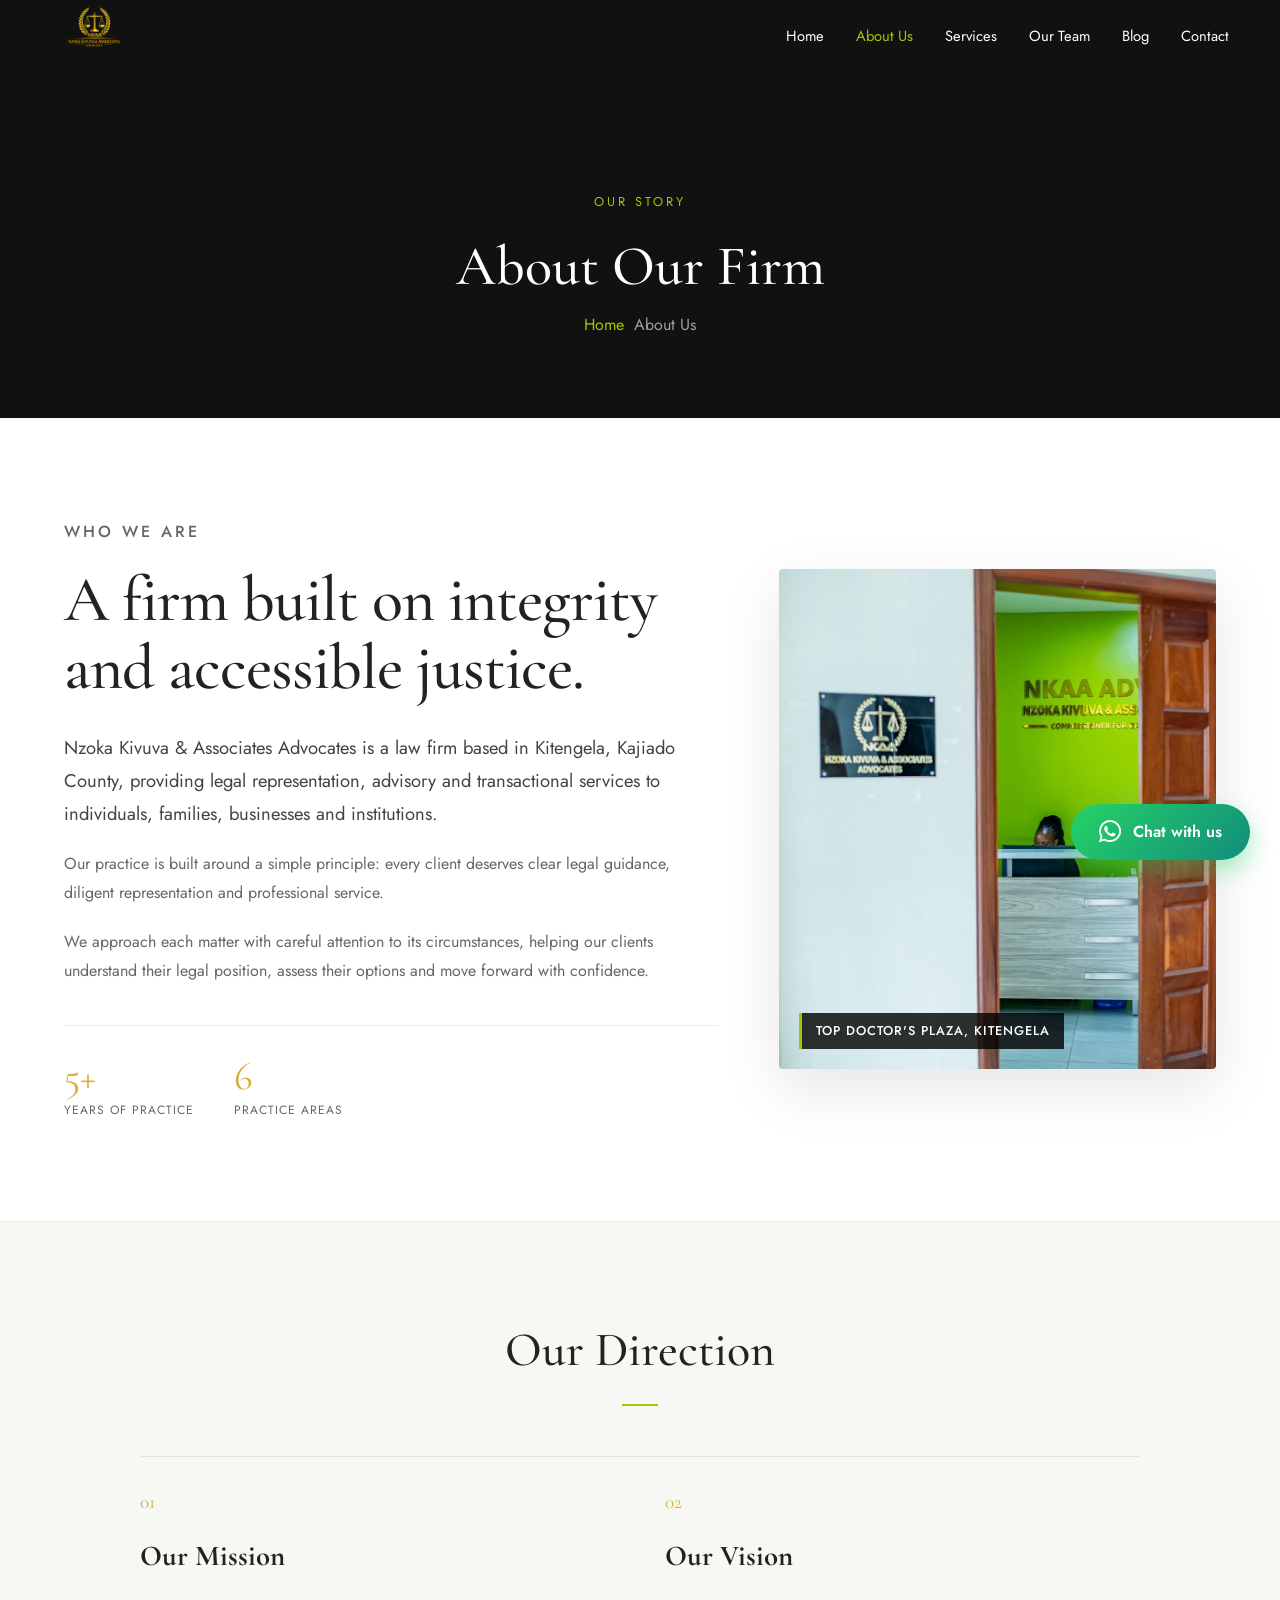
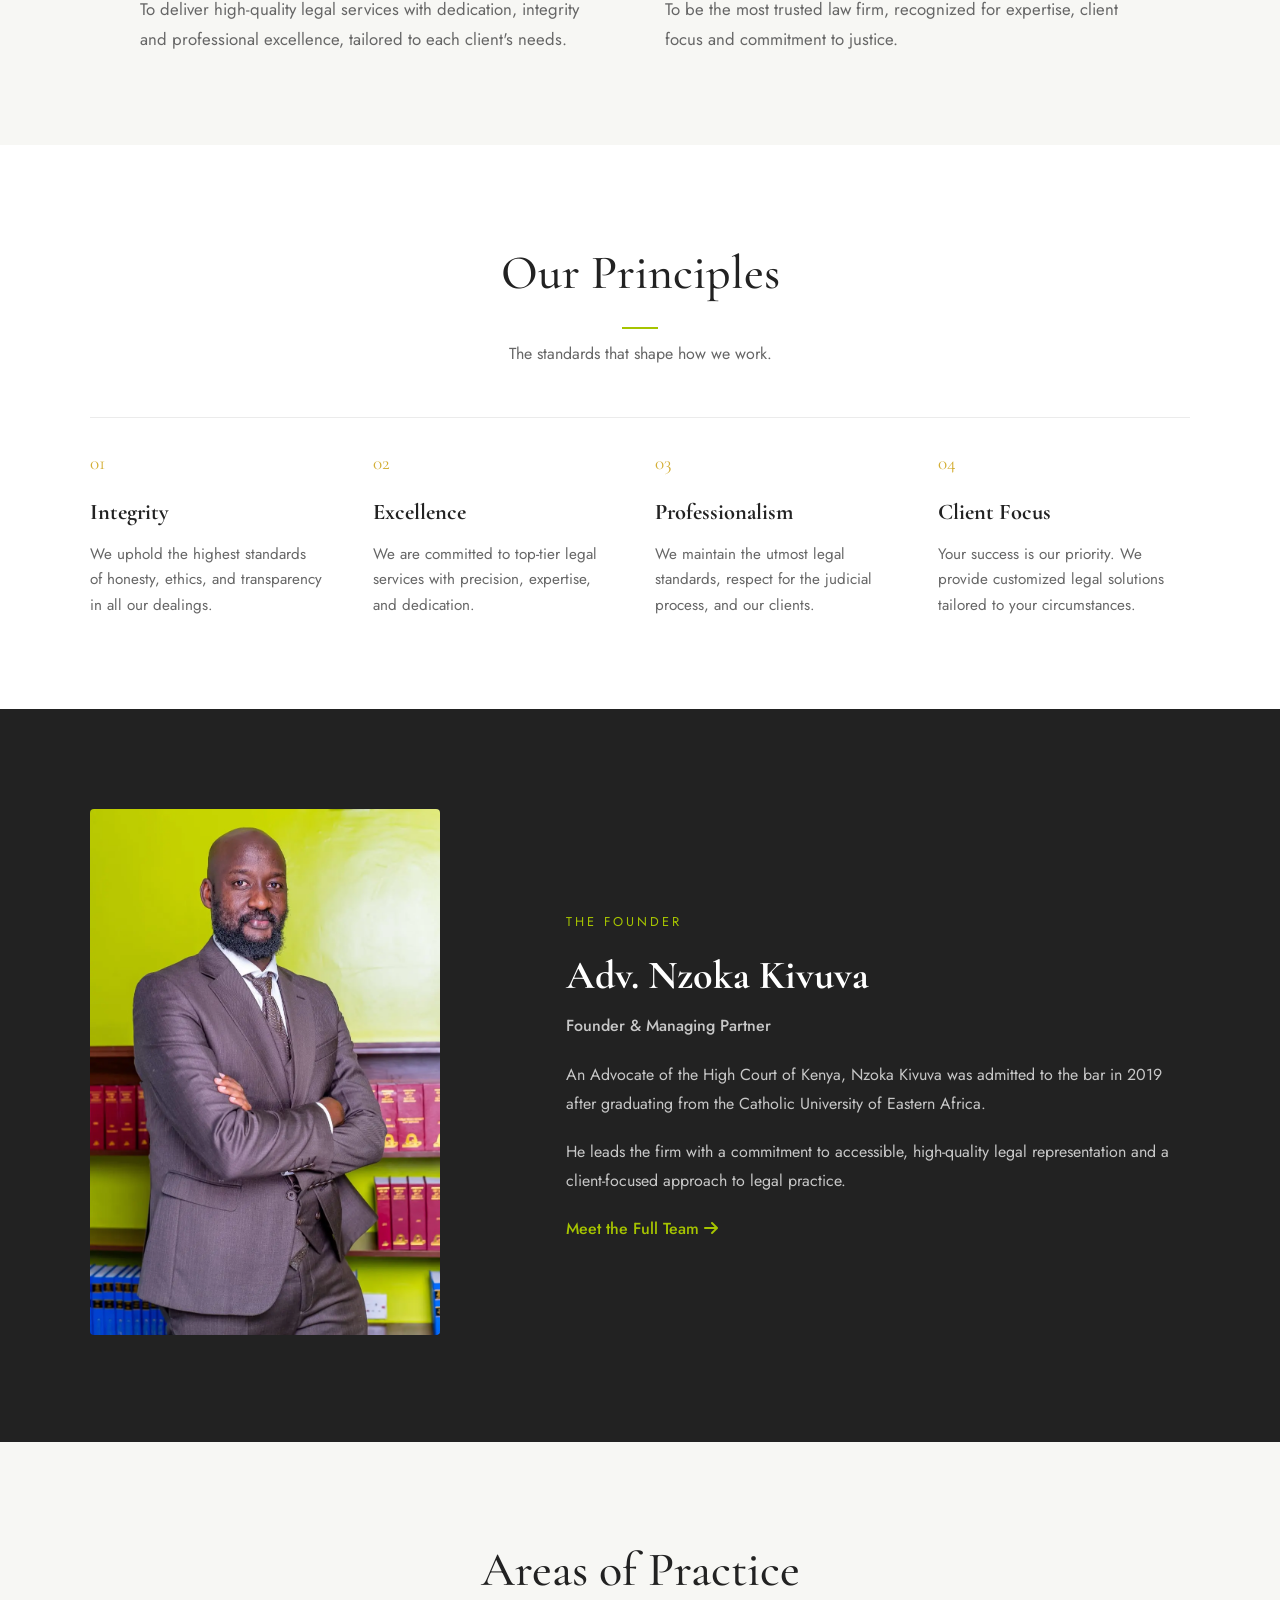
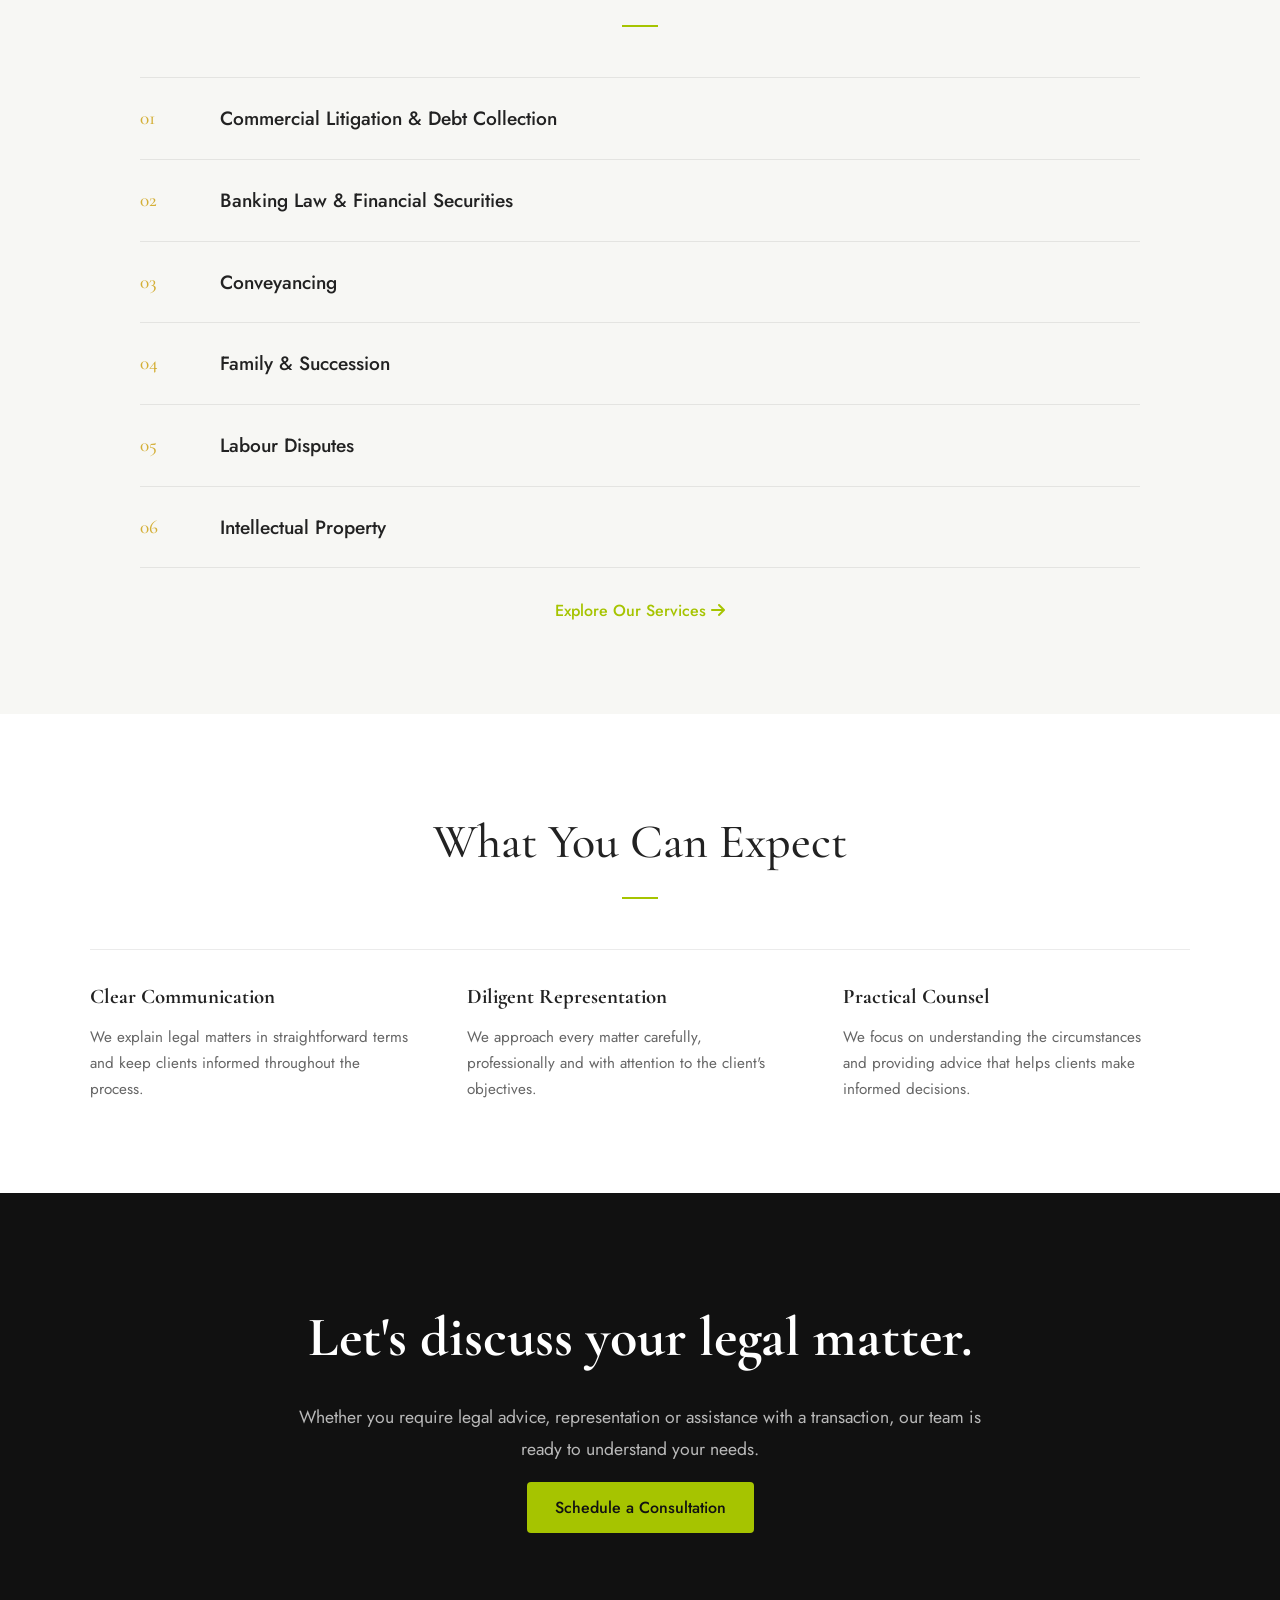
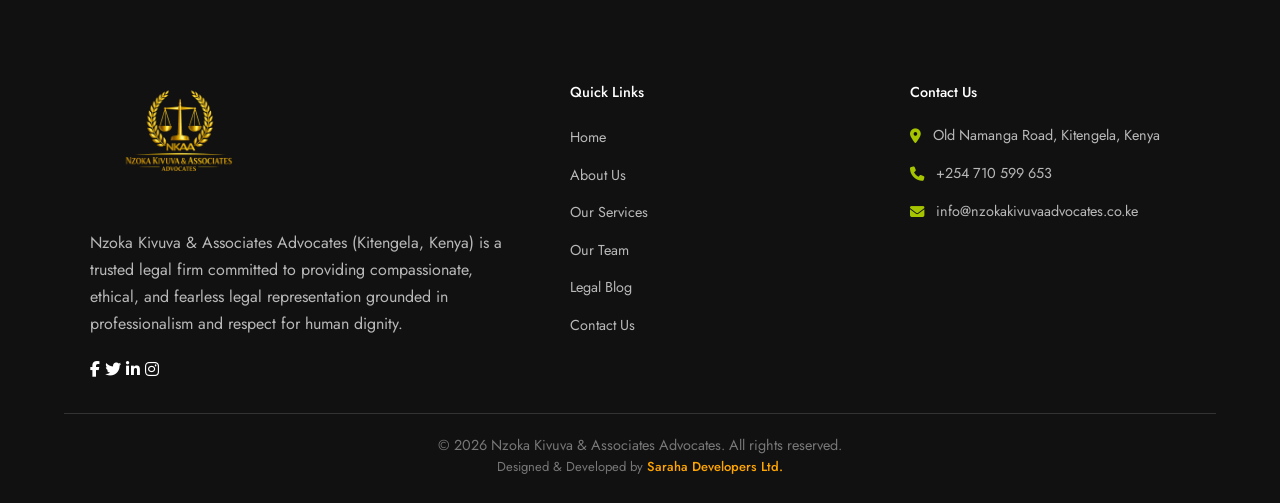
==== commit 2e3f565b: "Deploy: Premium Black/Lime/Gold redesign and full 7-article blog section" ====
--- a/about.html
+++ b/about.html
@@ -63,7 +63,7 @@
 
         <div class="intro-image">
             <!-- IMPORTANT: Replace this src with a real photo of the office, a courthouse, or a library -->
-            <img src="office-premium-stock.jpg" alt="Nzoka Kivuva & Associates Office" />
+            <img src="nzoka-entrance.jpg" alt="Nzoka Kivuva & Associates Office" />
             <div class="image-caption">Top Doctor's Plaza, Kitengela</div>
         </div>
     </div>
@@ -81,7 +81,7 @@
             <div class="direction-item">
                 <span class="direction-number">02</span>
                 <h3>Our Vision</h3>
-                <p>To be a trusted law firm, recognized for expertise, client focus and commitment to justice.</p>
+                <p>To be the most trusted law firm, recognized for expertise, client focus and commitment to justice.</p>
             </div>
         </div>
     </section>
@@ -120,7 +120,7 @@
     <section class="founder-section">
         <div class="founder-content">
             <div class="founder-image">
-                <img src="nzoka-kivuva-passport.webp" alt="Adv. Nzoka Kivuva" />
+                <img src="nzoka-holding-hands.webp" alt="Adv. Nzoka Kivuva" />
             </div>
             <div class="founder-text">
                 <p class="eyebrow">The Founder</p>
--- a/about.css
+++ b/about.css
@@ -56,8 +56,8 @@
 .stat-label { font-size: 0.75rem; text-transform: uppercase; letter-spacing: 1px; color: var(--muted); margin-top: 5px; }
 
 .intro-image { position: relative; height: clamp(300px, 50vw, 500px); overflow: hidden; border-radius: 4px; box-shadow: 0 20px 60px rgba(0,0,0,0.1); }
-.intro-image img { width: 100%; height: 100%; object-fit: cover; filter: grayscale(100%); transition: filter 0.5s ease, transform 0.5s ease; }
-.intro-image:hover img { filter: grayscale(0%); transform: scale(1.03); }
+.intro-image img { width: 100%; height: 100%; object-fit: cover; ; transition: filter 0.5s ease, transform 0.5s ease; }
+.intro-image:hover img {  transform: scale(1.03); }
 .image-caption { position: absolute; bottom: 20px; left: 20px; background: rgba(0, 0, 0, 0.8); color: #fff; padding: 8px 14px; font-size: 0.8rem; letter-spacing: 1px; text-transform: uppercase; border-left: 3px solid var(--lime); font-weight: 500; }
 
 /* DIRECTION (Off-white) */
@@ -83,7 +83,7 @@
 /* FOUNDER (Charcoal/Black) */
 .founder-section { padding: 100px 5%; background: var(--charcoal); color: var(--white); }
 .founder-content { max-width: 1100px; margin: 0 auto; display: grid; grid-template-columns: 0.8fr 1.2fr; gap: 60px; align-items: center; }
-.founder-image img { width: 100%; max-width: 350px; height: auto; border-radius: 4px; filter: grayscale(100%); }
+.founder-image img { width: 100%; max-width: 350px; height: auto; border-radius: 4px;  }
 .founder-text .eyebrow { color: var(--lime); font-size: 0.8rem; letter-spacing: 3px; text-transform: uppercase; margin-bottom: 10px; }
 .founder-text h2 { font-family: var(--font-premium); color: var(--white); font-size: 2.5rem; margin-bottom: 5px; }
 .founder-role { color: var(--gold); font-weight: 500; margin-bottom: 20px; }
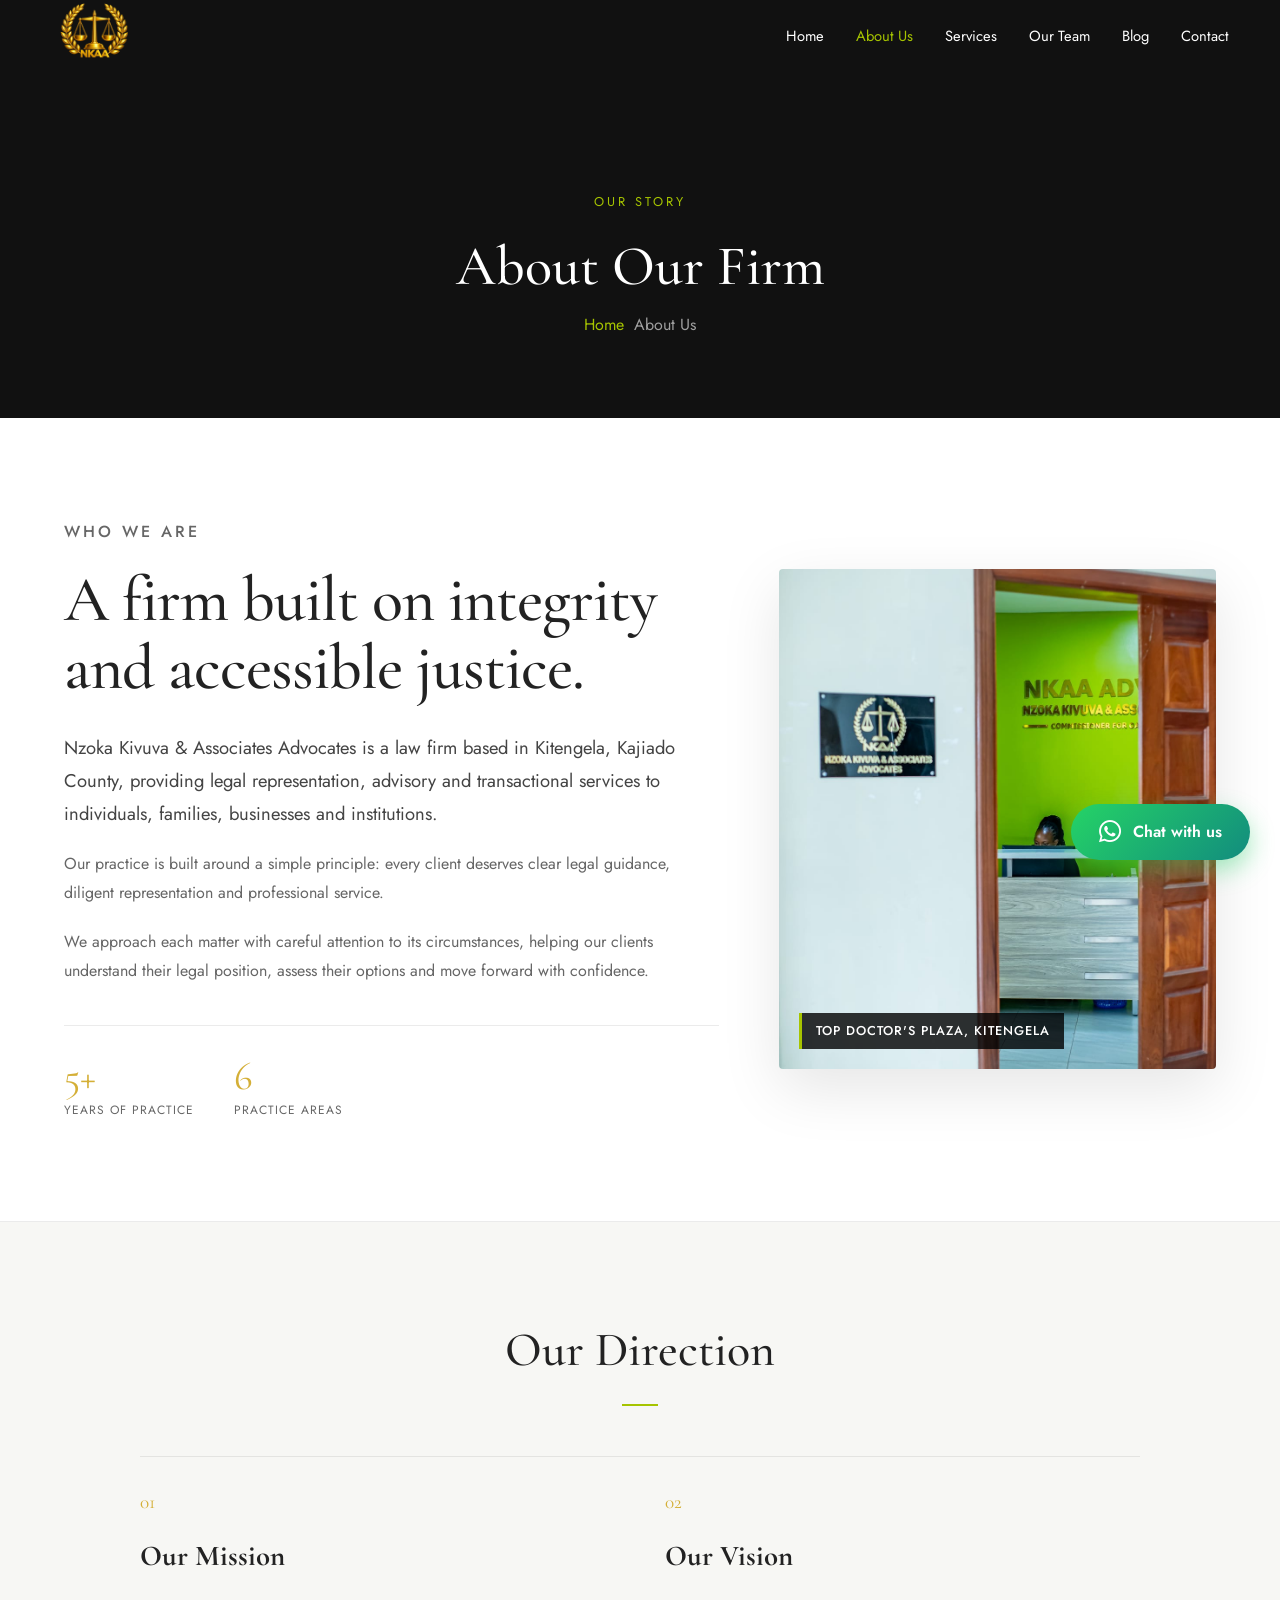
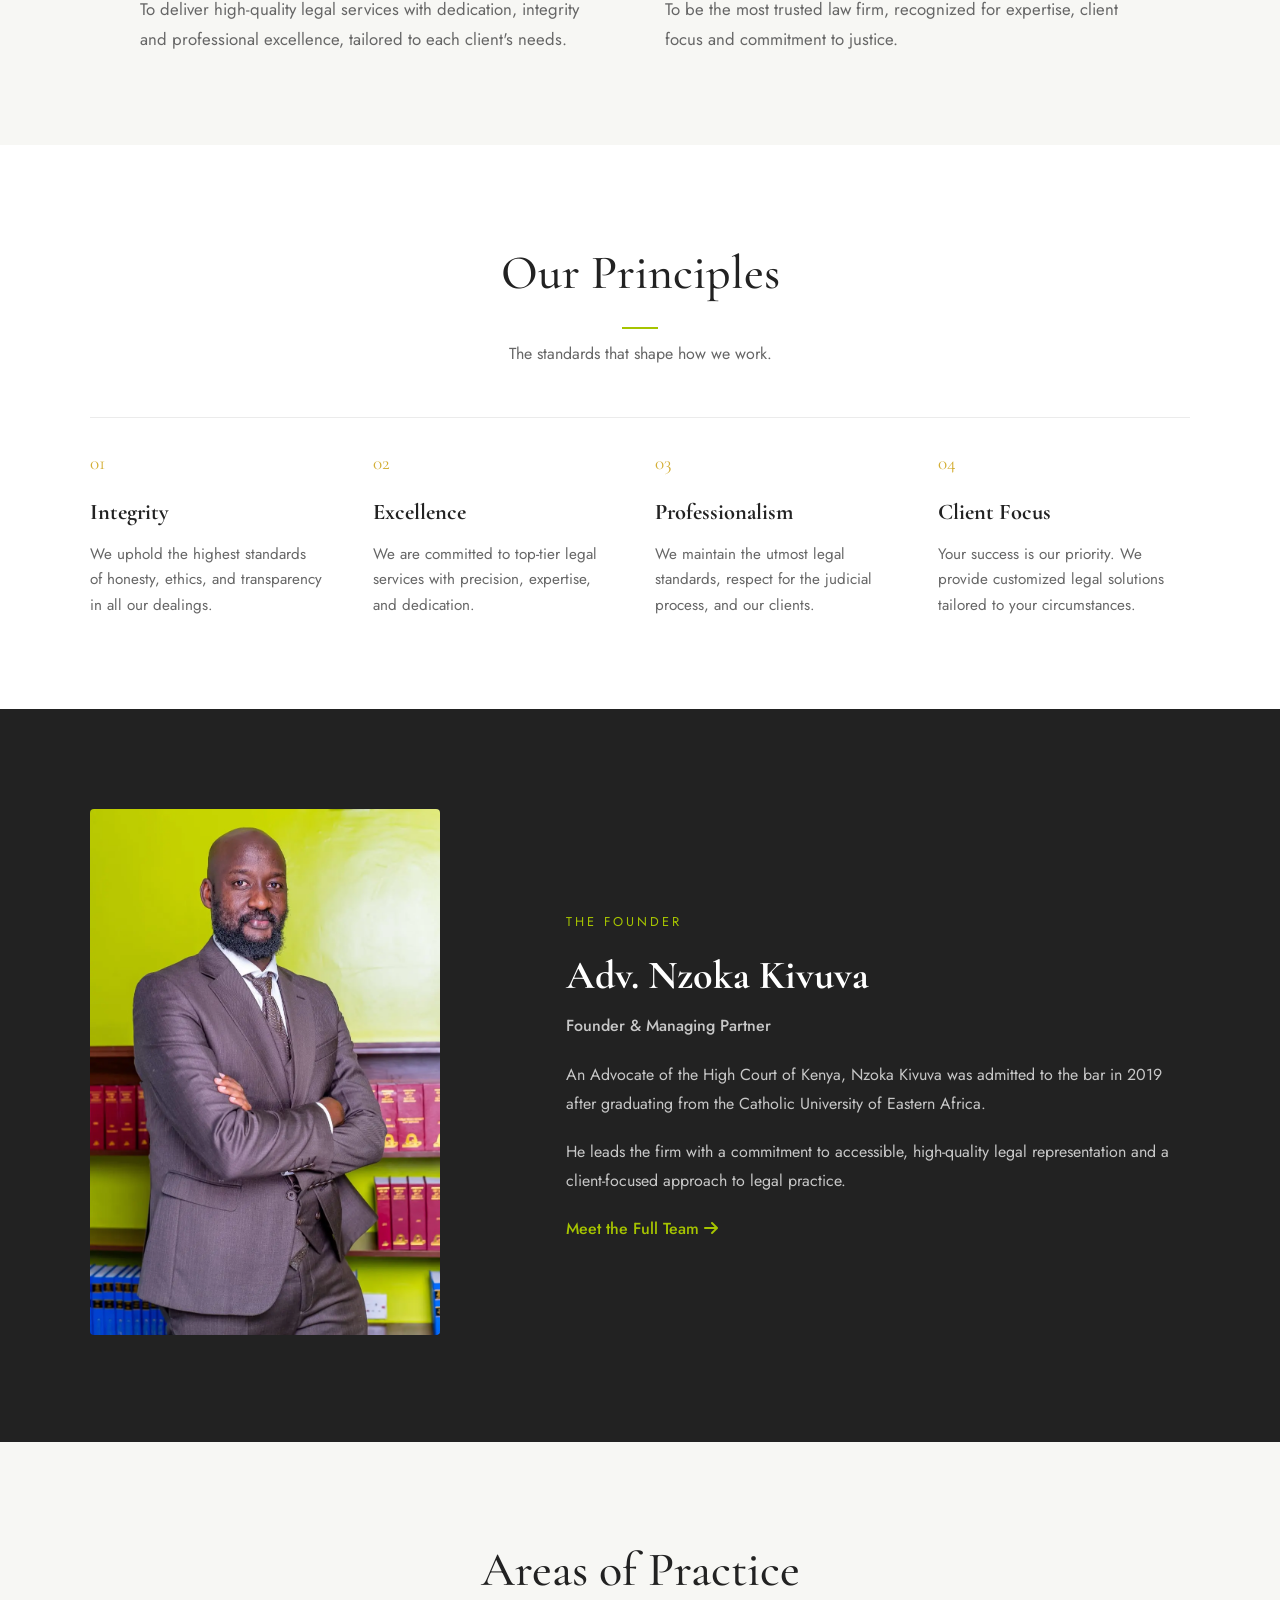
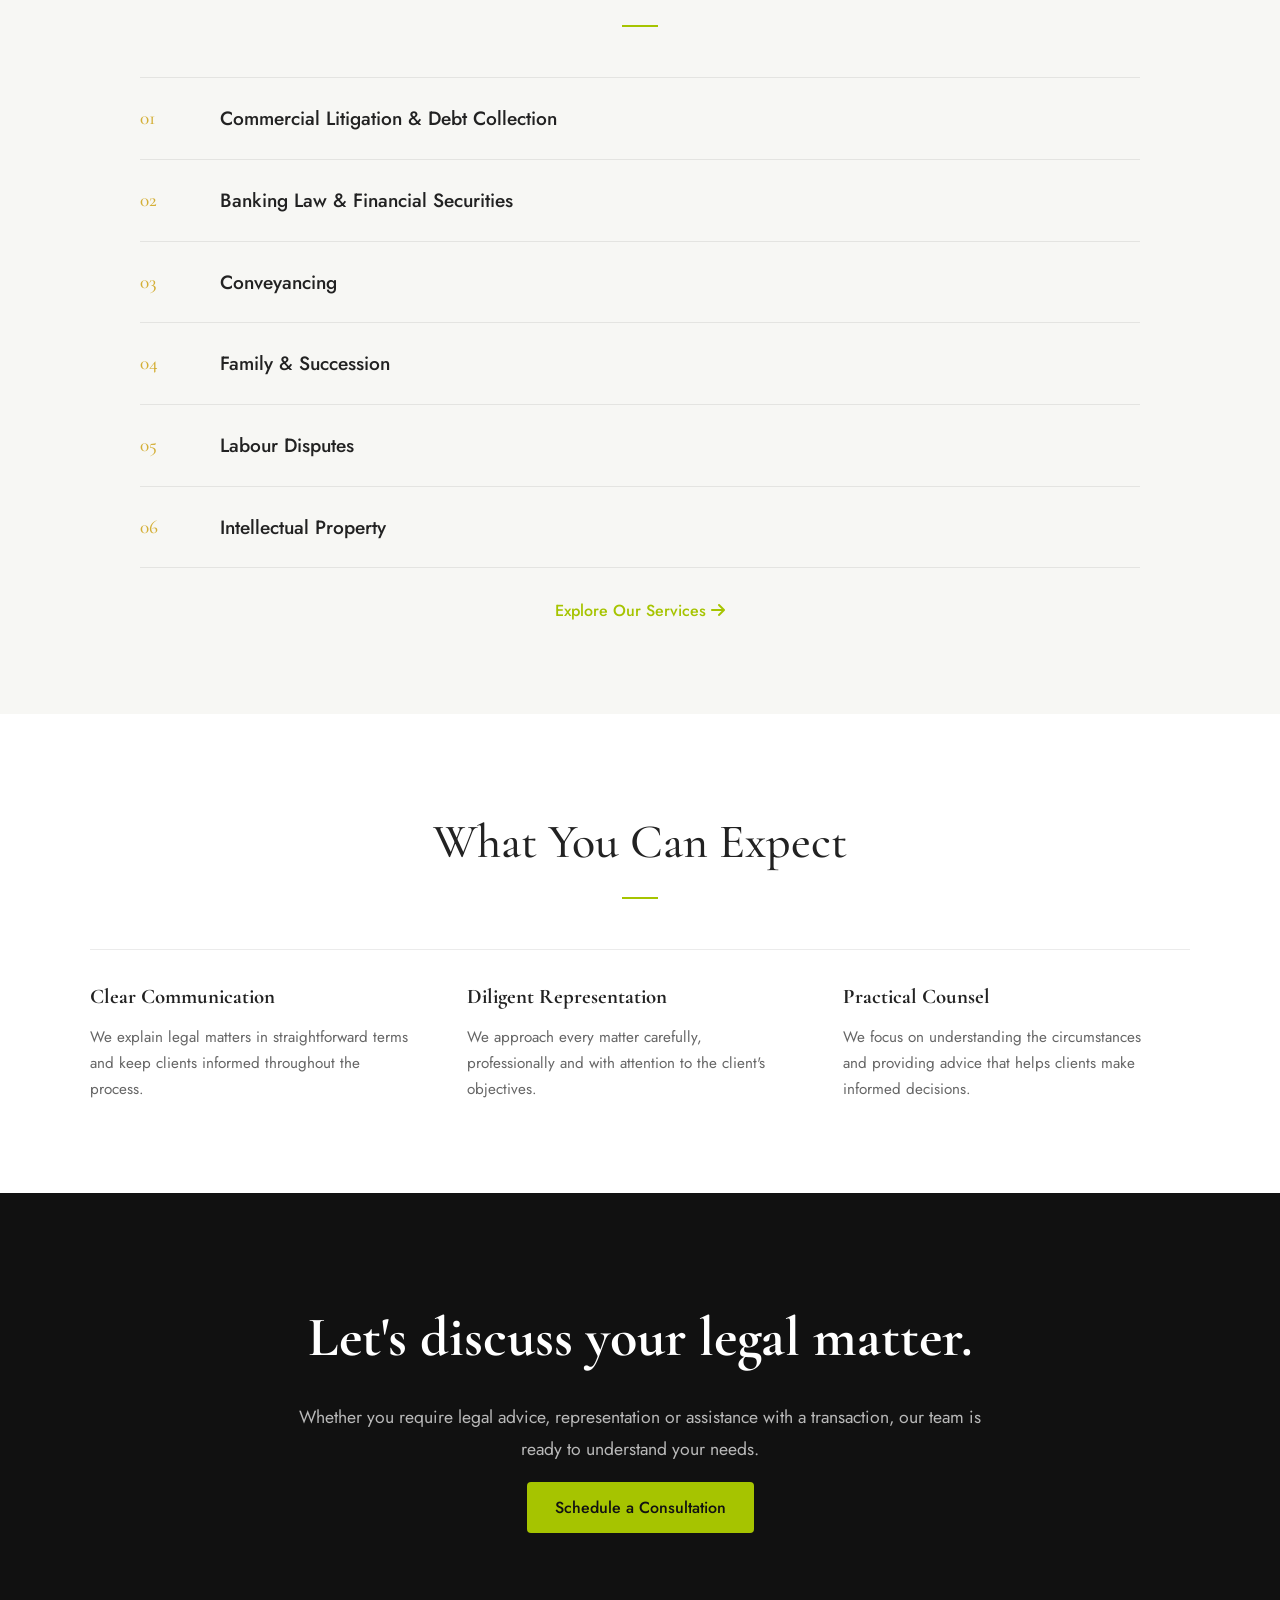
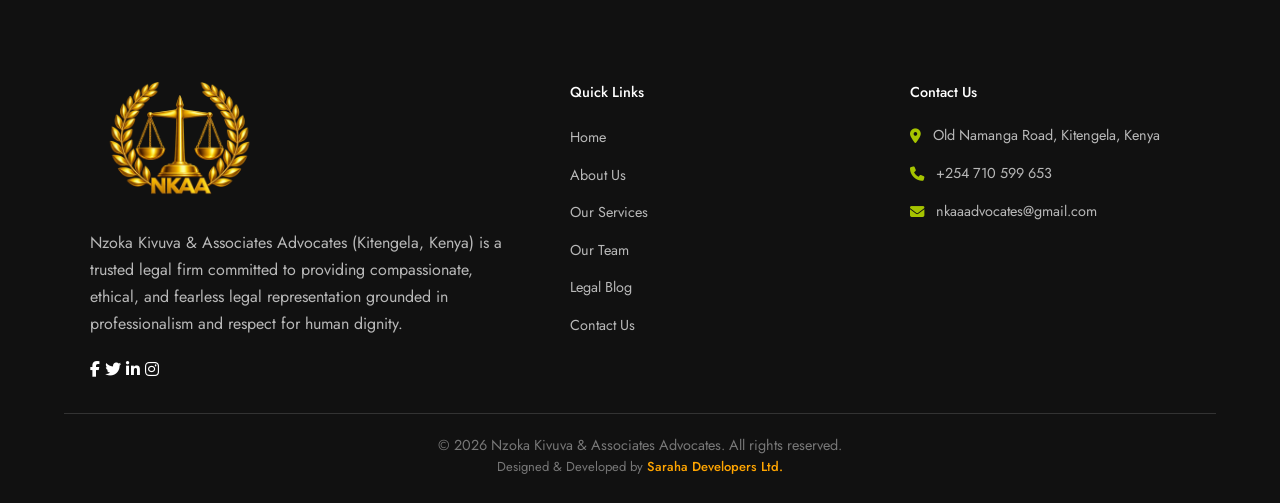
==== commit aa332143: "Final premium redesign: Added blog pages, thank-you page, hybrid WhatsApp form, and updated colors" ====
--- a/about.html
+++ b/about.html
@@ -218,7 +218,7 @@
                 </div>
                 <div class="contact-items">
                     <i class="fas fa-envelope"></i>
-                    <a href="mailto:info@nzokakivuvaadvocates.co.ke">info@nzokakivuvaadvocates.co.ke</a>
+                    <a href="mailto:nkaaadvocates@gmail.com">nkaaadvocates@gmail.com</a>
                 </div>
             </div>
         </div>
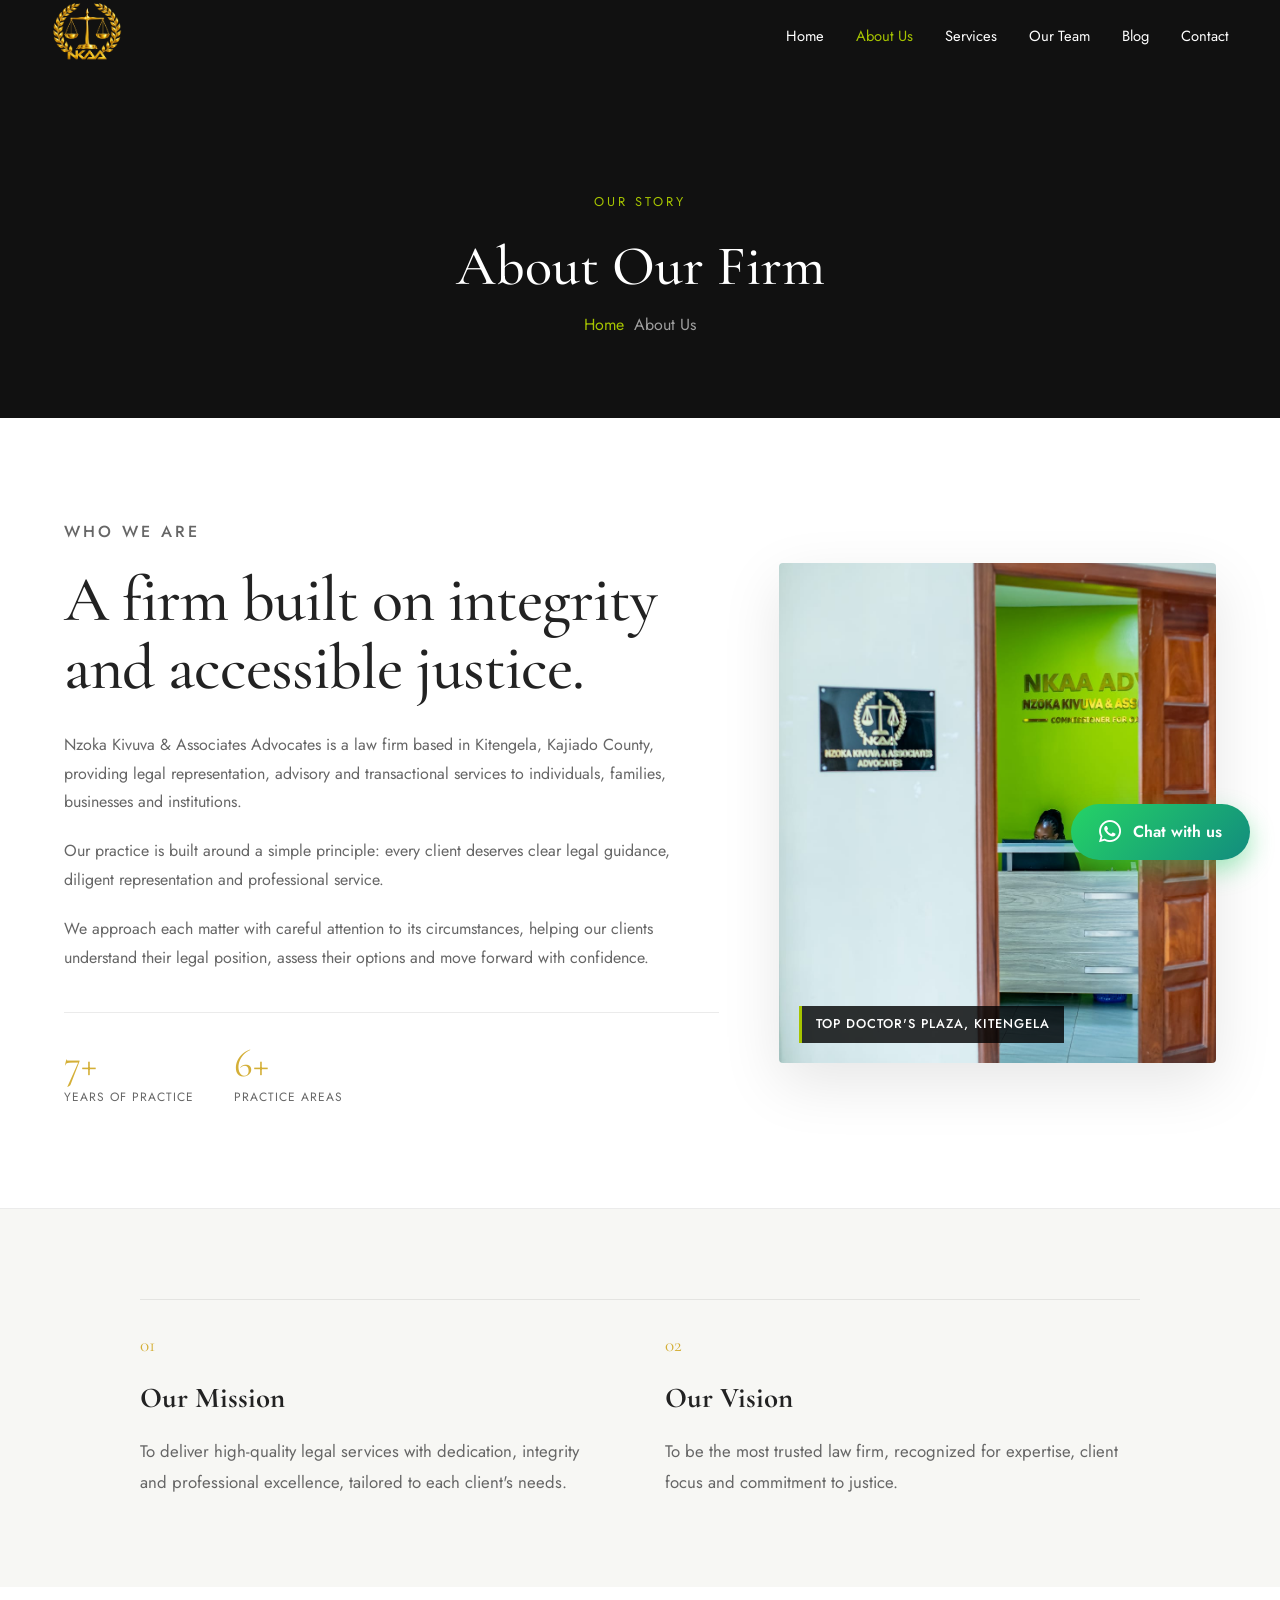
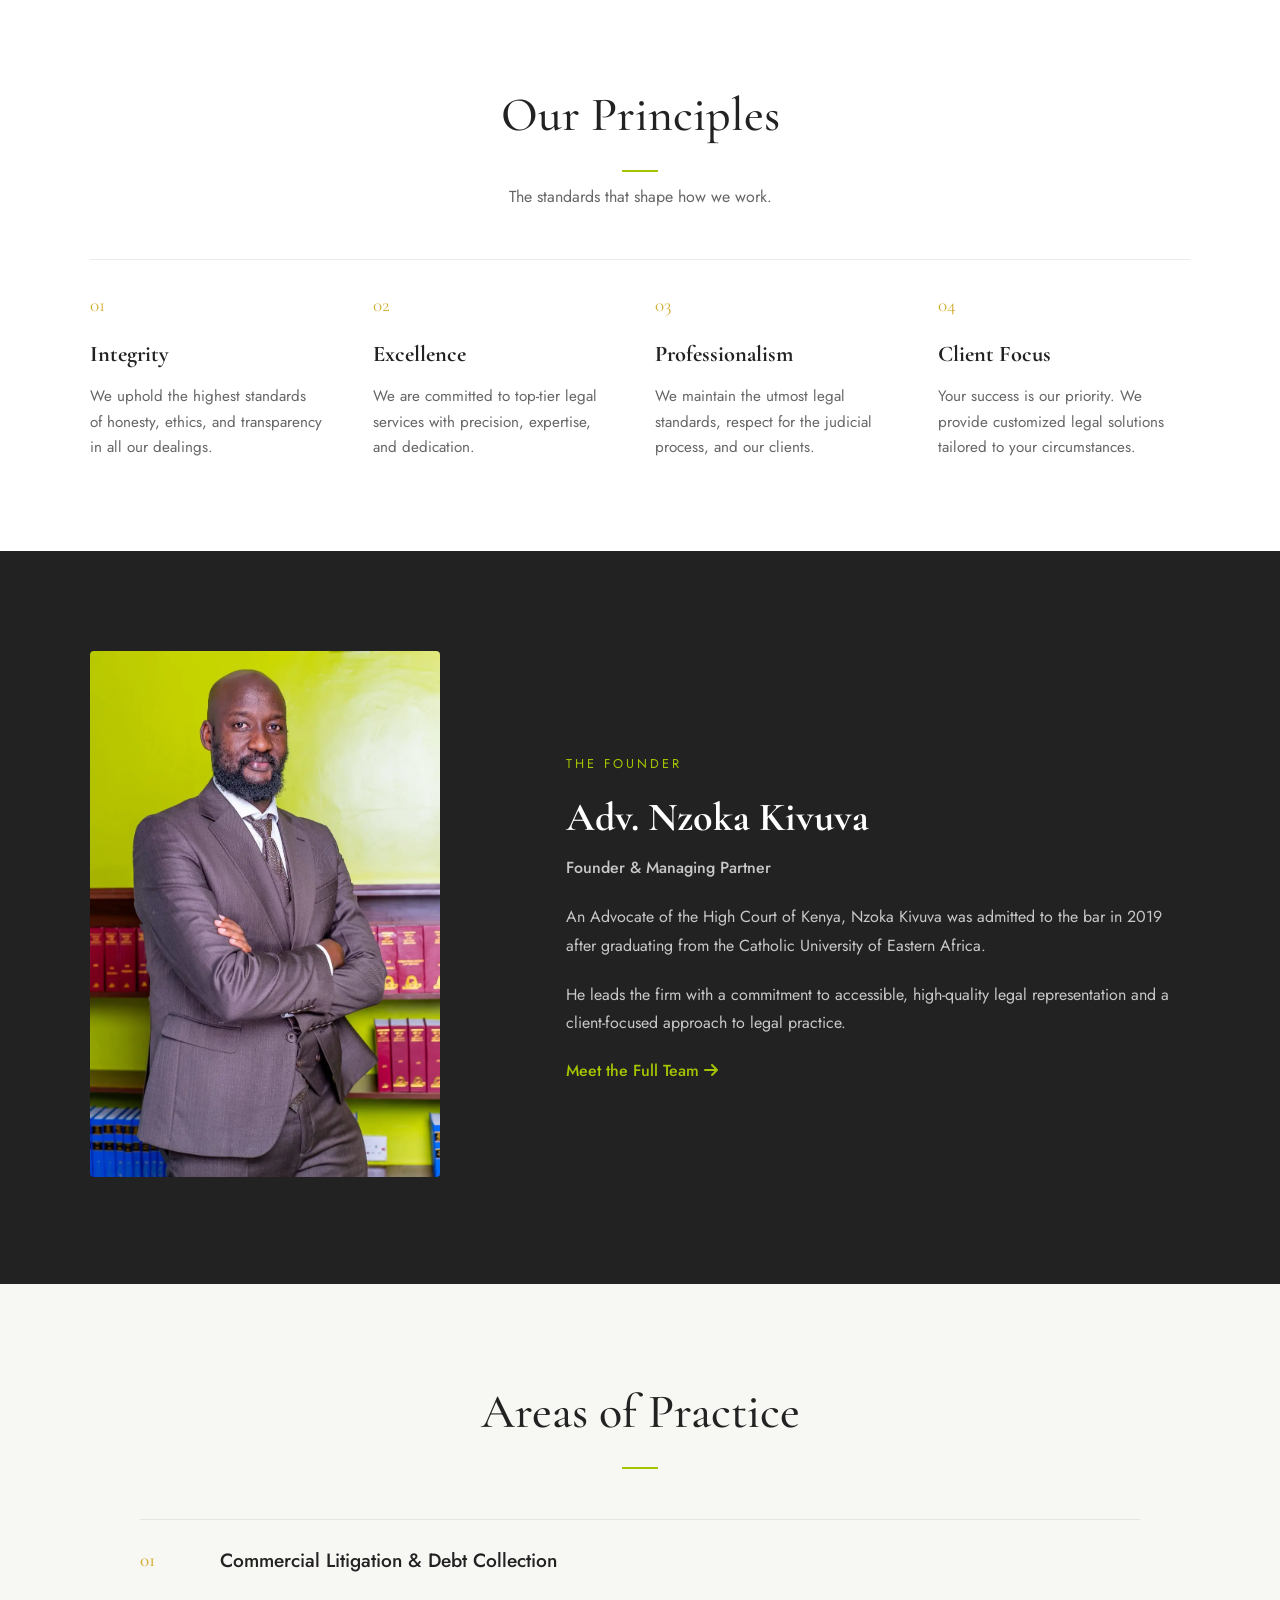
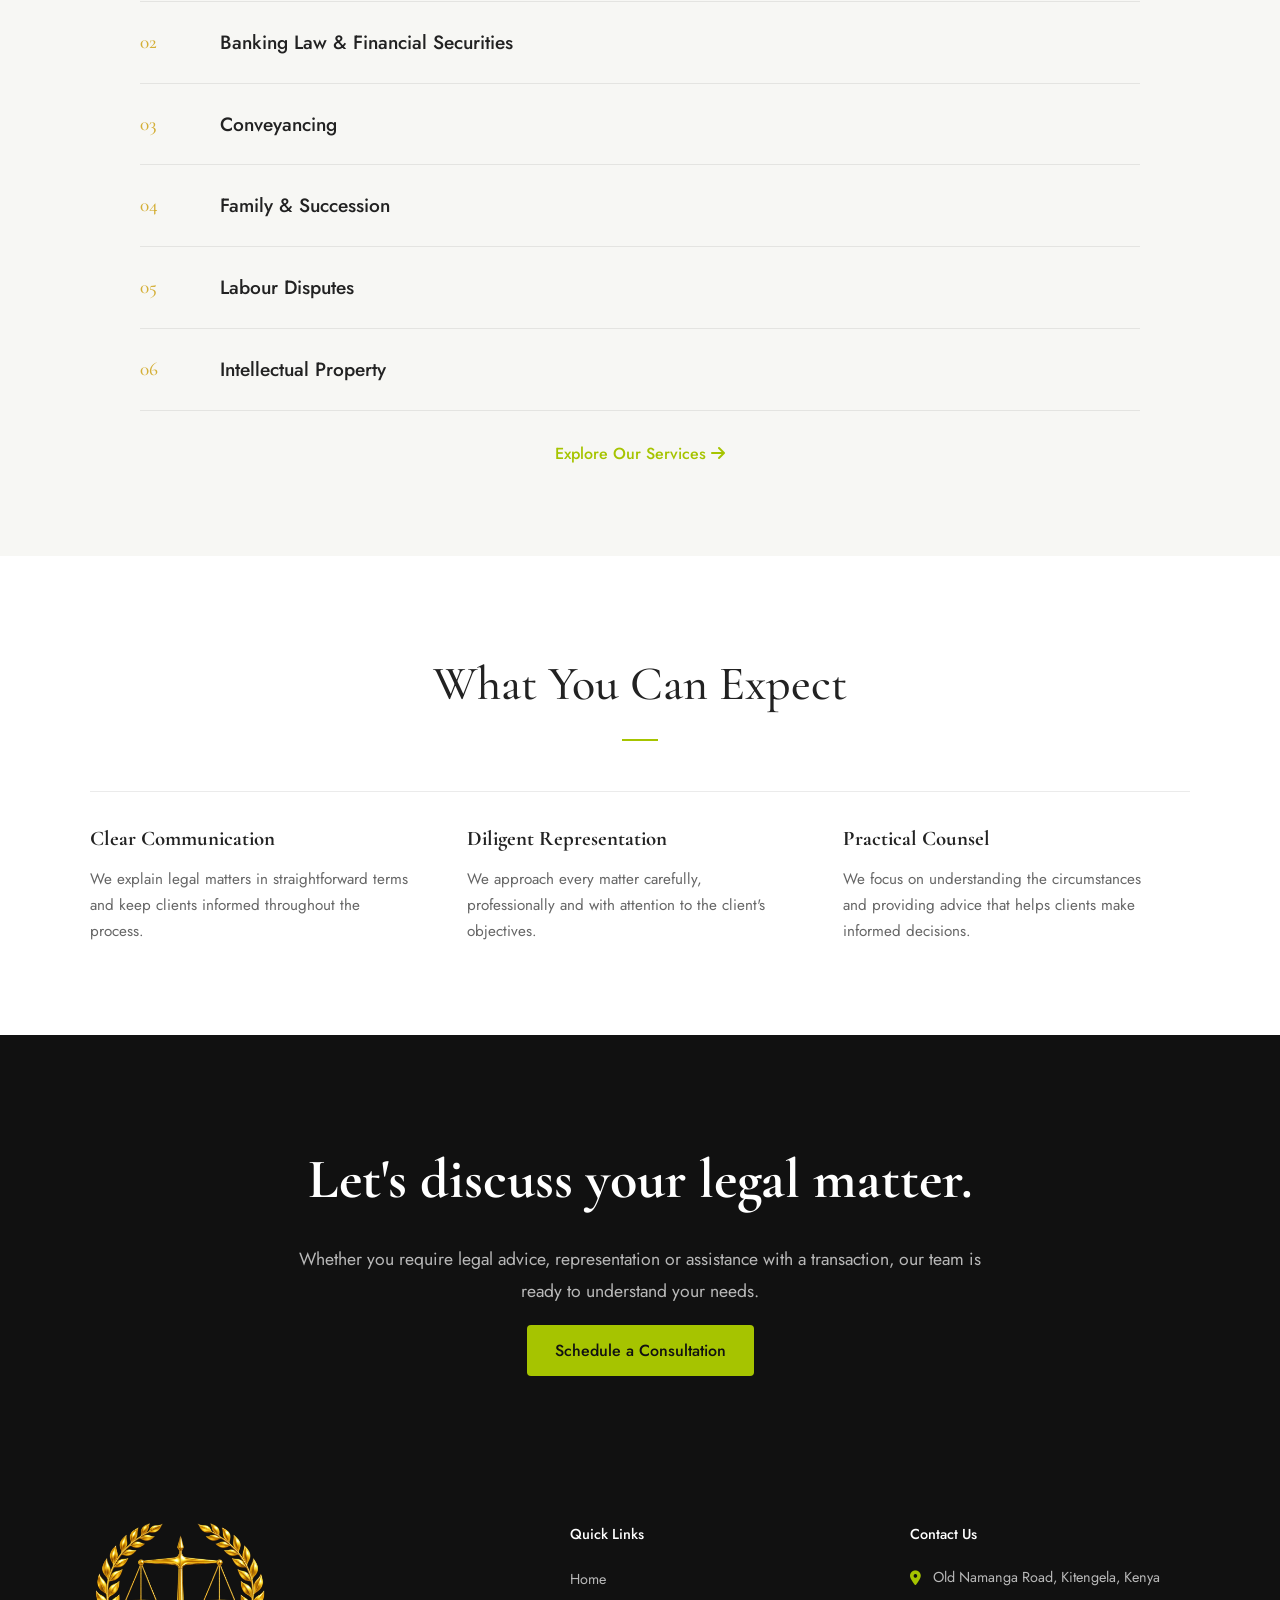
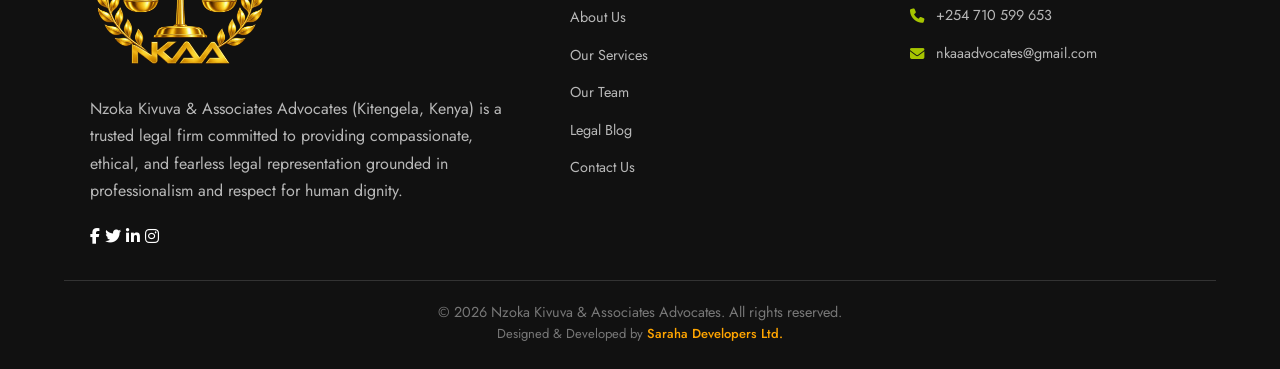
==== commit 470a6f71: "fix: remove axios dependency, use intasend-node SDK" ====
--- a/about.html
+++ b/about.html
@@ -44,18 +44,18 @@
         <div class="intro-text">
             <p class="eyebrow">Who We Are</p>
             <h2>A firm built on integrity and accessible justice.</h2>
-            <p class="lead">Nzoka Kivuva & Associates Advocates is a law firm based in Kitengela, Kajiado County, providing legal representation, advisory and transactional services to individuals, families, businesses and institutions.</p>
+            <p >Nzoka Kivuva & Associates Advocates is a law firm based in Kitengela, Kajiado County, providing legal representation, advisory and transactional services to individuals, families, businesses and institutions.</p>
             <p>Our practice is built around a simple principle: every client deserves clear legal guidance, diligent representation and professional service.</p>
             <p>We approach each matter with careful attention to its circumstances, helping our clients understand their legal position, assess their options and move forward with confidence.</p>
 
             <!-- Trusted Stats to add visual weight and break up text -->
             <div class="intro-stats">
                 <div class="stat-block">
-                    <span class="stat-num">5+</span>
+                    <span class="stat-num">7+</span>
                     <span class="stat-label">Years of Practice</span>
                 </div>
                 <div class="stat-block">
-                    <span class="stat-num">6</span>
+                    <span class="stat-num">6+</span>
                     <span class="stat-label">Practice Areas</span>
                 </div>
             </div>
@@ -71,7 +71,7 @@
 
     <!-- Direction (Mission & Vision) -->
     <section class="direction-section">
-        <div class="section-title"><h2>Our Direction</h2></div>
+        
         <div class="direction-grid">
             <div class="direction-item">
                 <span class="direction-number">01</span>
